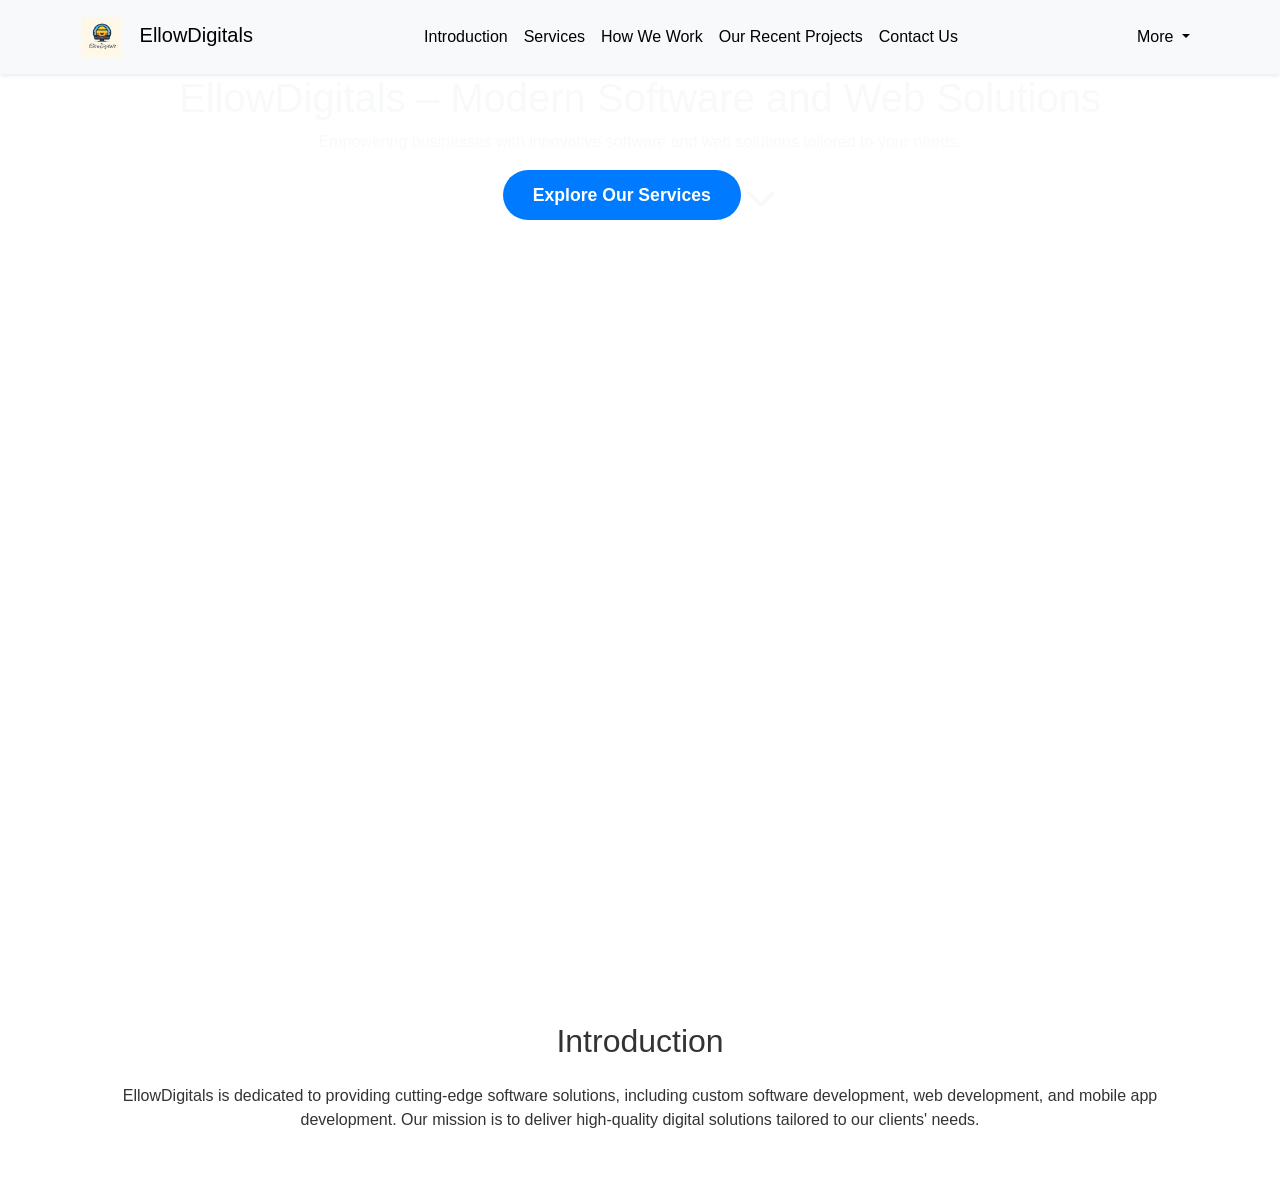
==== Version2/index.html @ c51c11f9 "Update index.html" ====
<!DOCTYPE html>
<html lang="en">

<head>
    <meta charset="UTF-8">
    <meta name="viewport" content="width=device-width, initial-scale=1.0">
    <title>EllowDigitals Header</title>
    <link rel="stylesheet" href="https://cdn.jsdelivr.net/npm/bootstrap@5.3.3/dist/css/bootstrap.min.css">
    <link rel="stylesheet" href="https://cdnjs.cloudflare.com/ajax/libs/font-awesome/6.4.0/css/all.min.css">
    <link rel="stylesheet" href="assets/styles.css">
</head>

<body>
    <!-- Navbar -->
    <nav class="navbar navbar-expand-lg navbar-light bg-light shadow-sm">
        <div class="container">
            <a class="navbar-brand" href="#">
                <img src="assets/images/logo.jpg" alt="EllowDigitals Logo" class="navbar-logo img-fluid">
                EllowDigitals
            </a>
            <button class="navbar-toggler" type="button" data-bs-toggle="collapse" data-bs-target="#navbarNav"
                aria-controls="navbarNav" aria-expanded="false" aria-label="Toggle navigation">
                <span class="navbar-toggler-icon"></span>
            </button>
            <div class="collapse navbar-collapse" id="navbarNav">
                <ul class="navbar-nav me-auto mb-2 mb-lg-0">
                    <li class="nav-item">
                        <a class="nav-link" href="#introduction">Introduction</a>
                    </li>
                    <li class="nav-item">
                        <a class="nav-link" href="#services">Services</a>
                    </li>
                    <li class="nav-item">
                        <a class="nav-link" href="#how-we-work">How We Work</a>
                    </li>
                    <li class="nav-item">
                        <a class="nav-link" href="#projects">Our Recent Projects</a>
                    </li>
                    <li class="nav-item">
                        <a class="nav-link" href="#contact">Contact Us</a>
                    </li>
                </ul>
                <ul class="navbar-nav ms-lg-3 d-none d-lg-flex">
                    <li class="nav-item dropdown">
                        <a class="nav-link dropdown-toggle" href="#" id="navbarDropdown" role="button"
                            data-bs-toggle="dropdown" aria-expanded="false">
                            More
                        </a>
                        <ul class="dropdown-menu" aria-labelledby="navbarDropdown">
                            <li><a class="dropdown-item" href="#features">Our Features</a></li>
                            <li><a class="dropdown-item" href="#technology">Our Technology</a></li>
                            <li><a class="dropdown-item" href="#testimonials">Testimonials</a></li>
                            <li><a class="dropdown-item" href="#engagement">Engagement Models</a></li>
                            <li><a class="dropdown-item" href="#work-together">Want to Work Together?</a></li>
                            <li><a class="dropdown-item" href="#blog">Latest Blog</a></li>
                        </ul>
                    </li>
                </ul>
                <ul class="navbar-nav d-lg-none">
                    <li class="nav-item dropdown">
                        <a class="nav-link dropdown-toggle" href="#" id="navbarDropdownMobile" role="button"
                            data-bs-toggle="dropdown" aria-expanded="false">
                            More
                        </a>
                        <ul class="dropdown-menu" aria-labelledby="navbarDropdownMobile">
                            <li><a class="dropdown-item" href="#features">Our Features</a></li>
                            <li><a class="dropdown-item" href="#technology">Our Technology</a></li>
                            <li><a class="dropdown-item" href="#testimonials">Testimonials</a></li>
                            <li><a class="dropdown-item" href="#engagement">Engagement Models</a></li>
                            <li><a class="dropdown-item" href="#work-together">Want to Work Together?</a></li>
                            <li><a class="dropdown-item" href="#blog">Latest Blog</a></li>
                        </ul>
                    </li>
                </ul>
            </div>
        </div>
    </nav>

    <!-- Header Section with Background Video -->
<header class="position-relative">
    <div class="video-background position-absolute top-0 start-0 w-100 h-100">
        <video autoplay muted loop class="w-100 h-100 object-fit-cover">
            <source src="assets/videos/bgvideo1.mp4" type="video/mp4">
            Your browser does not support the video tag.
        </video>
    </div>
    <div class="header-content position-relative text-center text-light">
        <h1>EllowDigitals – Modern Software and Web Solutions</h1>
        <p>Empowering businesses with innovative software and web solutions tailored to your needs.</p>
        <a class="btn btn-primary" href="#services">Explore Our Services</a>
        <a class="scroll-down text-light" href="#services">
            <i class="fas fa-chevron-down"></i>
        </a>
    </div>
</header>

    <!-- Introduction Section -->
    <section id="introduction" class="section py-5">
        <div class="container text-center">
            <h2 class="section-title mb-4">Introduction</h2>
            <p>EllowDigitals is dedicated to providing cutting-edge software solutions, including custom software
                development, web development, and mobile app development. Our mission is to deliver high-quality digital
                solutions tailored to our clients' needs.</p>
        </div>
    </section>

    <!-- Bootstrap JS -->
    <script src="https://cdn.jsdelivr.net/npm/@popperjs/core@2.11.6/dist/umd/popper.min.js"></script>
    <script src="https://cdn.jsdelivr.net/npm/bootstrap@5.3.3/dist/js/bootstrap.bundle.min.js"></script>
</body>

</html>
---- Version2/assets/styles.css ----
/* Basic styles for body and html */
html,
body {
    height: 100%;
    margin: 0;
    font-family: 'Roboto', sans-serif;
    color: #333;
}

/* Custom styles for the navbar */
.navbar {
    padding: 0.75rem 1.5rem;
    background-color: #1e1e1e;
    box-shadow: 0 2px 4px rgba(0, 0, 0, 0.1);
    z-index: 1000;
}

.navbar-logo {
    max-height: 40px;
    margin-right: 0.75rem;
}

.navbar-nav .nav-link {
    padding: 0.75rem 1.5rem;
    font-weight: 500;
    color: #000000;
}

.navbar-nav .nav-link:hover {
    background-color: #007bff;
    border-radius: 0.25rem;
    color: #ffffff;
}

/* Dropdown menu styles */
.dropdown-menu {
    min-width: 200px;
    border-radius: 0.5rem;
    box-shadow: 0 4px 8px rgba(0, 0, 0, 0.2);
}

.dropdown-menu .dropdown-item {
    padding: 0.75rem 1.5rem;
    color: #333;
}

.dropdown-menu .dropdown-item:hover {
    background-color: #f1f1f1;
}

/* Responsive design for mobile and PC */
@media (max-width: 992px) {
    .navbar-nav {
        margin-top: 0.5rem;
    }

    .navbar-nav .nav-link {
        padding: 0.75rem 1.5rem;
    }
}

@media (min-width: 992px) {
    .navbar-nav {
        margin-left: auto;
    }
}

/* Header Section */
header {
    position: relative;
    height: 100vh;
    overflow: hidden;
}

.video-background {
    position: absolute;
    top: 0;
    left: 0;
    width: 100%;
    height: 100%;
    z-index: -1;
}

.video-background video {
    width: 100%;
    height: 100%;
    object-fit: cover;
    filter: brightness(50%);
}

.header-container {
    position: relative;
    z-index: 2;
    display: flex;
    flex-direction: column;
    justify-content: center;
    align-items: center;
    height: 100%;
    padding: 0 2rem;
    text-align: center;
    color: #fff;
    background: rgba(0, 0, 0, 0.4);
    border-radius: 0.5rem;
}

.header-container h1 {
    font-size: 4rem;
    font-weight: 700;
    margin-bottom: 1rem;
    color: #fcfcfc;
    text-shadow: 3px 3px 6px rgba(0, 0, 0, 0.7);
}

.header-container p {
    font-size: 1.8rem;
    margin-bottom: 1.5rem;
    color: #eaeaea;
    font-weight: 300;
}

.btn {
    display: inline-block;
    padding: 12px 30px;
    background-color: #007bff;
    color: #fff;
    border: none;
    border-radius: 30px;
    text-decoration: none;
    font-size: 1.1rem;
    font-weight: 600;
    transition: background-color 0.3s ease, transform 0.3s ease;
    margin-bottom: 20px;
}

.btn:hover {
    background-color: #0056b3;
    transform: scale(1.05);
}

.scroll-down {
    font-size: 2rem;
    margin-top: 20px;
    color: #ffffff;
}

/* Responsive Adjustments */
@media (max-width: 768px) {
    .header-container h1 {
        font-size: 3rem;
    }

    .header-container p {
        font-size: 1.5rem;
    }

    section {
        padding: 60px 15px;
    }
}

@media (max-width: 480px) {
    .header-container h1 {
        font-size: 2.5rem;
    }

    .header-container p {
        font-size: 1.2rem;
    }

    .header-container {
        padding: 0 10px;
    }

    section {
        padding: 40px 10px;
    }
}
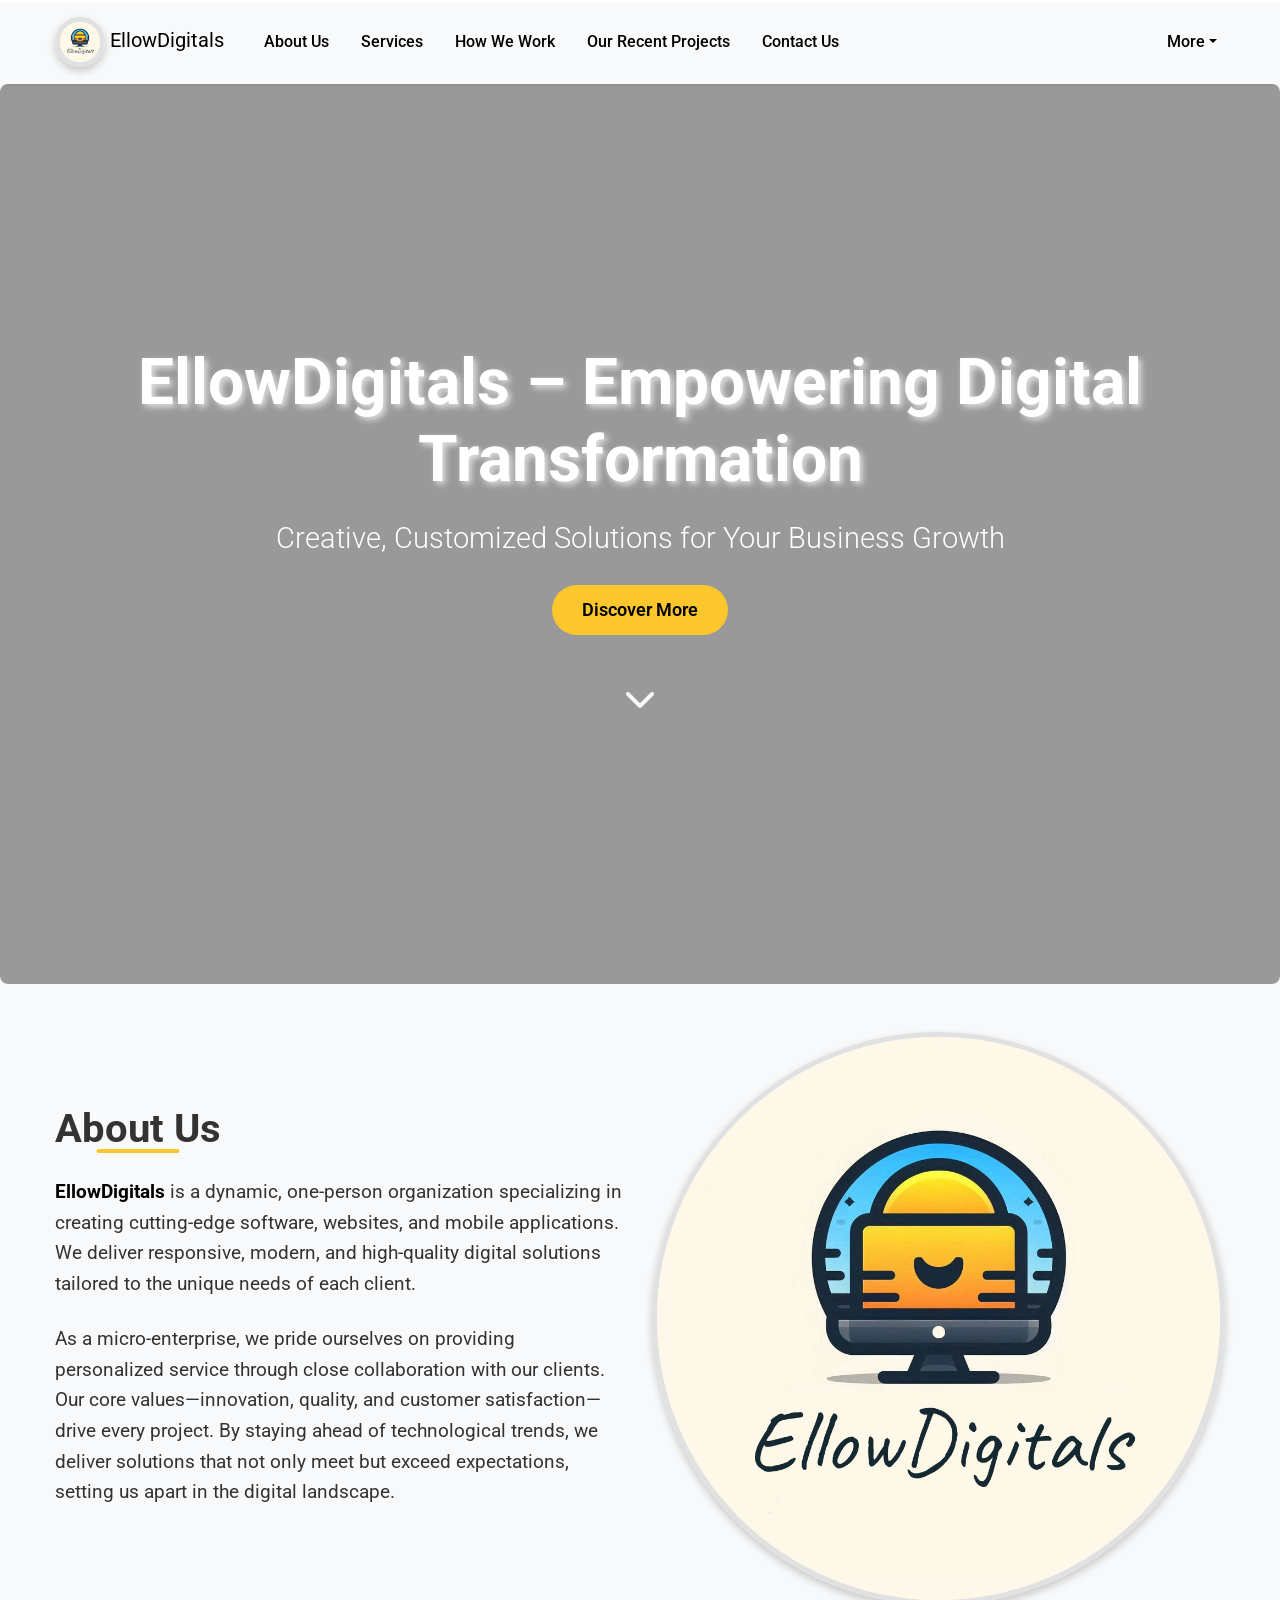
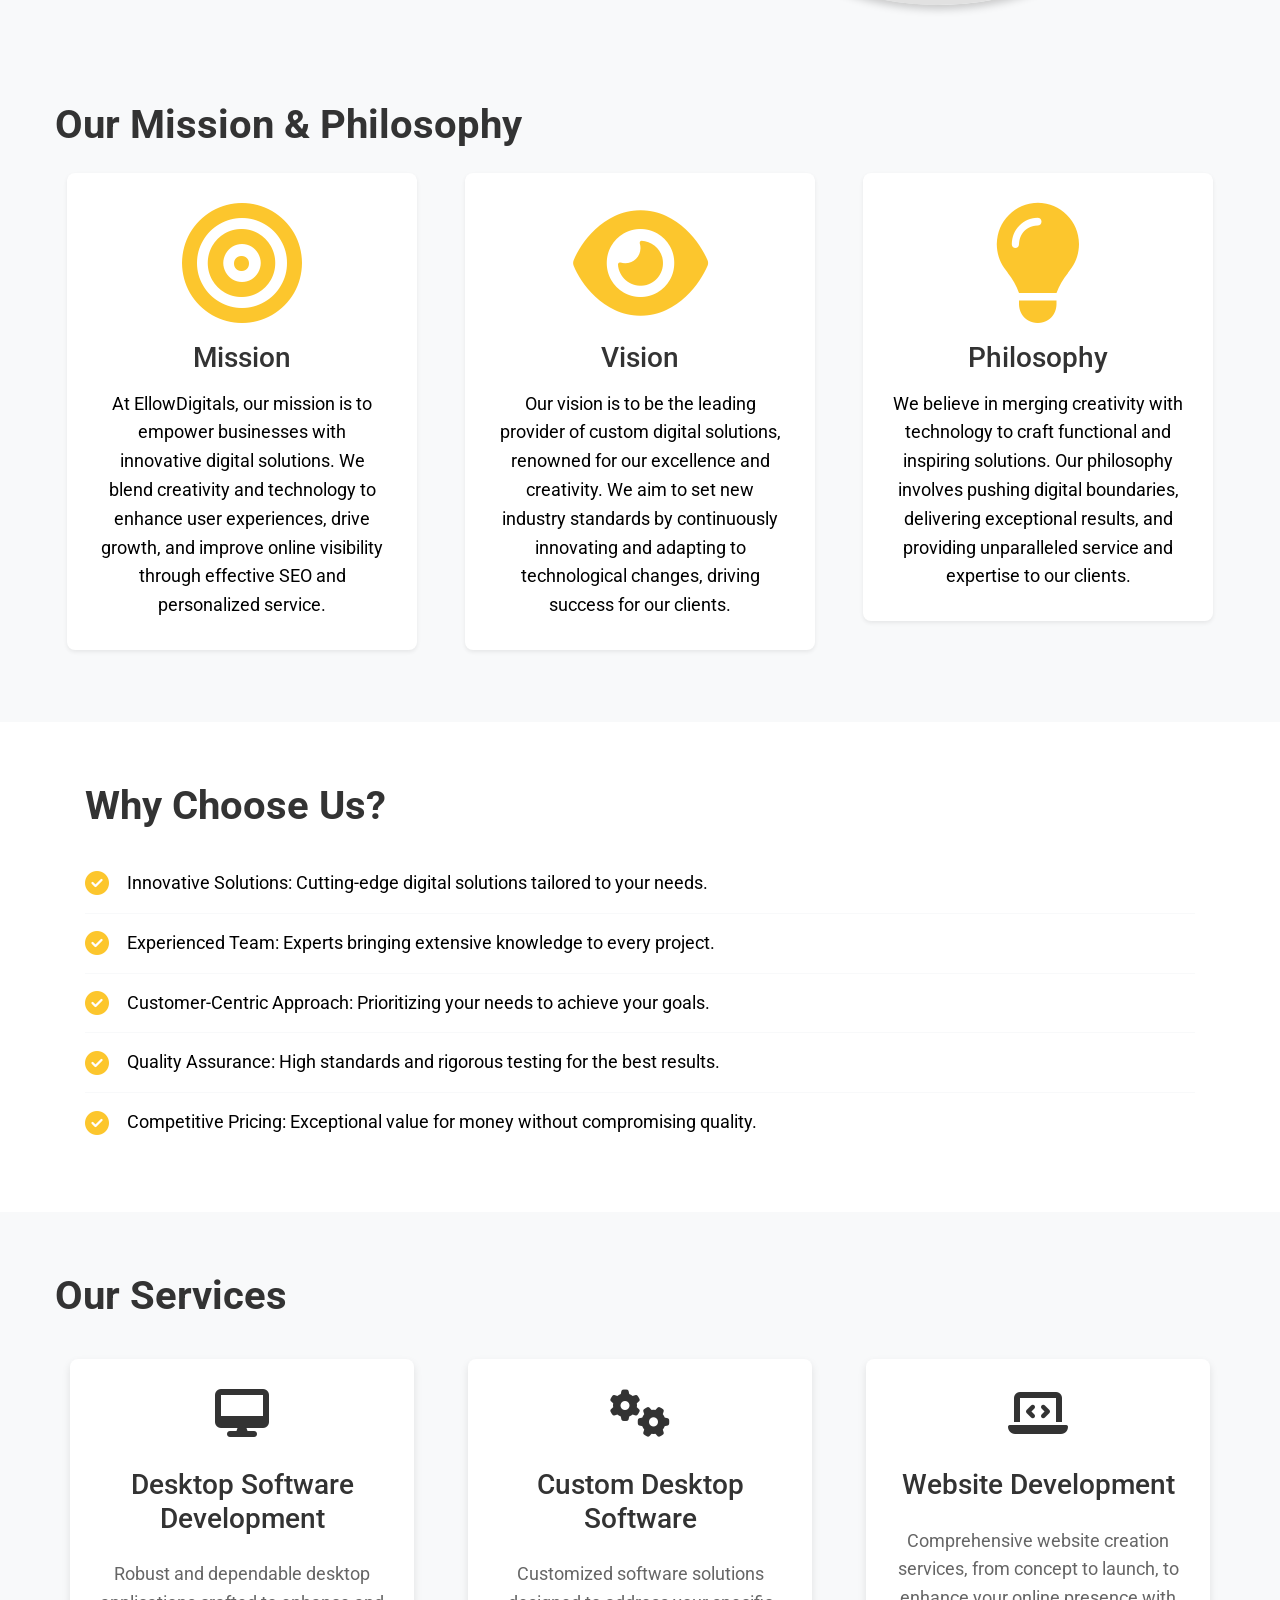
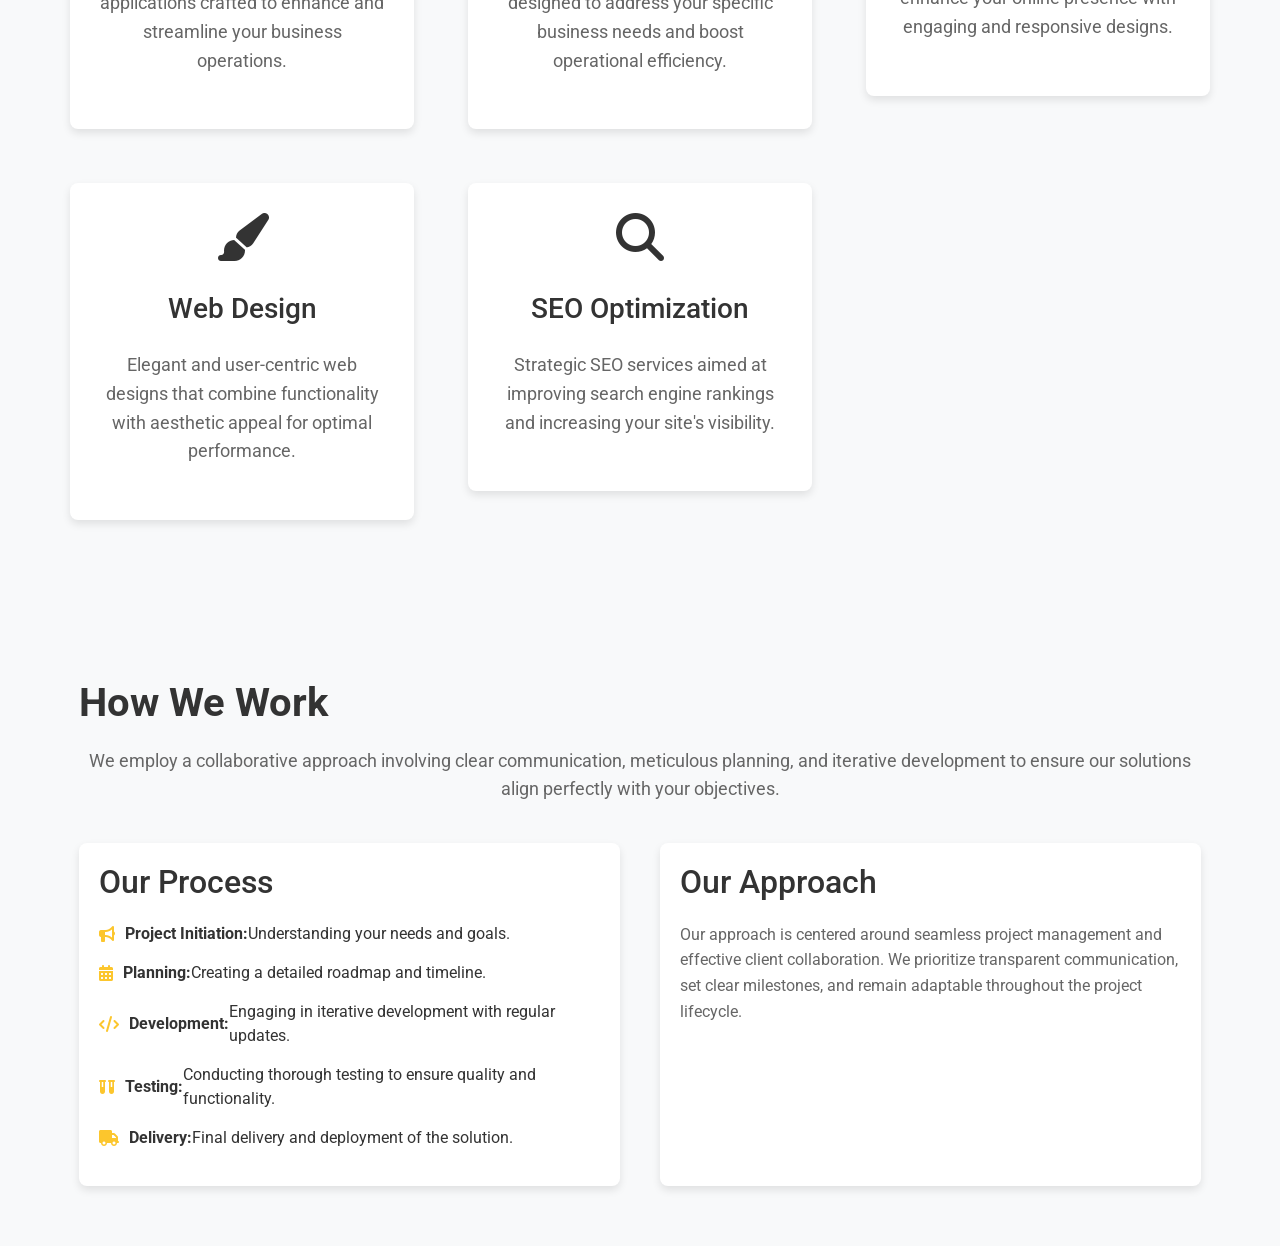
==== commit 42b03262: "...." ====
--- a/Version2/index.html
+++ b/Version2/index.html
@@ -4,13 +4,31 @@
 <head>
     <meta charset="UTF-8">
     <meta name="viewport" content="width=device-width, initial-scale=1.0">
-    <title>EllowDigitals Header</title>
+    <title>EllowDigitals | Empowering Digital Transformation</title>
+
+    <!-- Bootstrap CSS -->
     <link rel="stylesheet" href="https://cdn.jsdelivr.net/npm/bootstrap@5.3.3/dist/css/bootstrap.min.css">
+
+    <!-- FontAwesome CDN for Icons -->
     <link rel="stylesheet" href="https://cdnjs.cloudflare.com/ajax/libs/font-awesome/6.4.0/css/all.min.css">
+
+    <!-- Google Fonts -->
+    <link rel="stylesheet" href="https://fonts.googleapis.com/css2?family=Roboto:wght@400;700&display=swap">
+
+    <!-- Custom Stylesheet -->
     <link rel="stylesheet" href="assets/styles.css">
+
+    <!-- Favicon -->
+    <link rel="icon" href="assets/images/favicon.ico" type="image/x-icon">
 </head>
 
 <body>
+    <!-- Scroll Progress Bar -->
+    <div id="scrollProgressContainer" class="progress-container position-fixed top-0 start-0 w-100">
+        <div id="scrollProgress" class="progress-bar" role="progressbar" style="width: 0%;" aria-valuenow="0"
+            aria-valuemin="0" aria-valuemax="100"></div>
+    </div>
+
     <!-- Navbar -->
     <nav class="navbar navbar-expand-lg navbar-light bg-light shadow-sm">
         <div class="container">
@@ -24,28 +42,16 @@
             </button>
             <div class="collapse navbar-collapse" id="navbarNav">
                 <ul class="navbar-nav me-auto mb-2 mb-lg-0">
-                    <li class="nav-item">
-                        <a class="nav-link" href="#introduction">Introduction</a>
-                    </li>
-                    <li class="nav-item">
-                        <a class="nav-link" href="#services">Services</a>
-                    </li>
-                    <li class="nav-item">
-                        <a class="nav-link" href="#how-we-work">How We Work</a>
-                    </li>
-                    <li class="nav-item">
-                        <a class="nav-link" href="#projects">Our Recent Projects</a>
-                    </li>
-                    <li class="nav-item">
-                        <a class="nav-link" href="#contact">Contact Us</a>
-                    </li>
+                    <li class="nav-item"><a class="nav-link" href="#about-us">About Us</a></li>
+                    <li class="nav-item"><a class="nav-link" href="#services">Services</a></li>
+                    <li class="nav-item"><a class="nav-link" href="#how-we-work">How We Work</a></li>
+                    <li class="nav-item"><a class="nav-link" href="#projects">Our Recent Projects</a></li>
+                    <li class="nav-item"><a class="nav-link" href="#contact">Contact Us</a></li>
                 </ul>
                 <ul class="navbar-nav ms-lg-3 d-none d-lg-flex">
                     <li class="nav-item dropdown">
                         <a class="nav-link dropdown-toggle" href="#" id="navbarDropdown" role="button"
-                            data-bs-toggle="dropdown" aria-expanded="false">
-                            More
-                        </a>
+                            data-bs-toggle="dropdown" aria-expanded="false">More</a>
                         <ul class="dropdown-menu" aria-labelledby="navbarDropdown">
                             <li><a class="dropdown-item" href="#features">Our Features</a></li>
                             <li><a class="dropdown-item" href="#technology">Our Technology</a></li>
@@ -59,9 +65,7 @@
                 <ul class="navbar-nav d-lg-none">
                     <li class="nav-item dropdown">
                         <a class="nav-link dropdown-toggle" href="#" id="navbarDropdownMobile" role="button"
-                            data-bs-toggle="dropdown" aria-expanded="false">
-                            More
-                        </a>
+                            data-bs-toggle="dropdown" aria-expanded="false">More</a>
                         <ul class="dropdown-menu" aria-labelledby="navbarDropdownMobile">
                             <li><a class="dropdown-item" href="#features">Our Features</a></li>
                             <li><a class="dropdown-item" href="#technology">Our Technology</a></li>
@@ -77,36 +81,196 @@
     </nav>
 
     <!-- Header Section with Background Video -->
-<header class="position-relative">
-    <div class="video-background position-absolute top-0 start-0 w-100 h-100">
-        <video autoplay muted loop class="w-100 h-100 object-fit-cover">
-            <source src="assets/videos/bgvideo1.mp4" type="video/mp4">
-            Your browser does not support the video tag.
-        </video>
-    </div>
-    <div class="header-content position-relative text-center text-light">
-        <h1>EllowDigitals – Modern Software and Web Solutions</h1>
-        <p>Empowering businesses with innovative software and web solutions tailored to your needs.</p>
-        <a class="btn btn-primary" href="#services">Explore Our Services</a>
-        <a class="scroll-down text-light" href="#services">
-            <i class="fas fa-chevron-down"></i>
-        </a>
-    </div>
-</header>
-
-    <!-- Introduction Section -->
-    <section id="introduction" class="section py-5">
-        <div class="container text-center">
-            <h2 class="section-title mb-4">Introduction</h2>
-            <p>EllowDigitals is dedicated to providing cutting-edge software solutions, including custom software
-                development, web development, and mobile app development. Our mission is to deliver high-quality digital
-                solutions tailored to our clients' needs.</p>
-        </div>
-    </section>
-
+    <header class="position-relative text-center text-light">
+        <div class="video-background position-absolute top-0 start-0 w-100 h-100">
+            <video autoplay muted loop class="w-100 h-100 object-fit-cover">
+                <source src="assets/videos/bgvideo1.mp4" type="video/mp4">
+                Your browser does not support the video tag.
+            </video>
+        </div>
+        <div class="header-container position-relative d-flex flex-column justify-content-center h-100">
+            <h1>EllowDigitals – Empowering Digital Transformation</h1>
+            <p>Creative, Customized Solutions for Your Business Growth</p>
+            <a class="btn btn-primary" href="#about-us">Discover More</a>
+            <a class="scroll-down text-light" href="#about-us">
+                <i class="fas fa-chevron-down"></i>
+            </a>
+        </div>
+    </header>
+
+    <!-- About Us Section -->
+    <section id="about-us" class="section py-5">
+        <div class="container">
+            <div class="row align-items-center">
+                <div class="col-lg-6 mb-4 mb-lg-0">
+                    <h2 class="section-title mb-4"><span class="underline">About Us</span></h2>
+                    <p><strong>EllowDigitals</strong> is a dynamic, one-person organization specializing in creating
+                        cutting-edge software, websites, and mobile applications. We deliver responsive, modern, and
+                        high-quality digital solutions tailored to the unique needs of each client.</p>
+                    <p>As a micro-enterprise, we pride ourselves on providing personalized service through close
+                        collaboration with our clients. Our core values—innovation, quality, and customer
+                        satisfaction—drive every project. By staying ahead of technological trends, we deliver solutions
+                        that not only meet but exceed expectations, setting us apart in the digital landscape.</p>
+                </div>
+                <div class="col-lg-6">
+                    <img src="assets/images/logo.jpg" alt="About Us" class="img-fluid rounded-circle">
+                </div>
+            </div>
+        </div>
+    </section>
+
+    <!-- Our Mission & Philosophy Section -->
+    <section id="mission-philosophy" class="section bg-light py-5">
+        <div class="container">
+            <h2 class="section-title mb-4 text-center">Our Mission & Philosophy</h2>
+            <div class="row">
+                <div class="col-md-4 mb-4">
+                    <div class="card text-center border-0 shadow-sm">
+                        <div class="card-icon mb-3">
+                            <i class="fas fa-bullseye fa-3x"></i>
+                        </div>
+                        <h3 class="card-title">Mission</h3>
+                        <p class="card-text">At EllowDigitals, our mission is to empower businesses with innovative
+                            digital solutions. We blend creativity and technology to enhance user experiences, drive
+                            growth, and improve online visibility through effective SEO and personalized service.</p>
+                    </div>
+                </div>
+                <div class="col-md-4 mb-4">
+                    <div class="card text-center border-0 shadow-sm">
+                        <div class="card-icon mb-3">
+                            <i class="fas fa-eye fa-3x"></i>
+                        </div>
+                        <h3 class="card-title">Vision</h3>
+                        <p class="card-text">Our vision is to be the leading provider of custom digital solutions,
+                            renowned for our excellence and creativity. We aim to set new industry standards by
+                            continuously innovating and adapting to technological changes, driving success for our
+                            clients.</p>
+                    </div>
+                </div>
+                <div class="col-md-4 mb-4">
+                    <div class="card text-center border-0 shadow-sm">
+                        <div class="card-icon mb-3">
+                            <i class="fas fa-lightbulb fa-3x"></i>
+                        </div>
+                        <h3 class="card-title">Philosophy</h3>
+                        <p class="card-text">We believe in merging creativity with technology to craft functional and
+                            inspiring solutions. Our philosophy involves pushing digital boundaries, delivering
+                            exceptional results, and providing unparalleled service and expertise to our clients.</p>
+                    </div>
+                </div>
+            </div>
+        </div>
+    </section>
+
+    <!-- Why Choose Us Section -->
+    <section id="why-choose-us" class="section bg-white">
+        <div class="container">
+            <h2 class="section-title mb-4 text-center">Why Choose Us?</h2>
+            <ul class="list-unstyled benefits-list">
+                <li><i class="fas fa-check-circle me-2"></i>Innovative Solutions: Cutting-edge digital solutions
+                    tailored to your needs.</li>
+                <li><i class="fas fa-check-circle me-2"></i>Experienced Team: Experts bringing extensive knowledge to
+                    every project.</li>
+                <li><i class="fas fa-check-circle me-2"></i>Customer-Centric Approach: Prioritizing your needs to
+                    achieve your goals.</li>
+                <li><i class="fas fa-check-circle me-2"></i>Quality Assurance: High standards and rigorous testing for
+                    the best results.</li>
+                <li><i class="fas fa-check-circle me-2"></i>Competitive Pricing: Exceptional value for money without
+                    compromising quality.</li>
+            </ul>
+        </div>
+    </section>
+    <!-- Our Services Section -->
+    <section id="services" class="section bg-light">
+        <div class="container">
+            <h2 class="section-title mb-4">Our Services</h2>
+            <div class="row">
+                <div class="col-md-4 mb-4">
+                    <div class="service-item text-center">
+                        <i class="fas fa-desktop fa-3x mb-3"></i>
+                        <h3>Desktop Software Development</h3>
+                        <p>Robust and dependable desktop applications crafted to enhance and streamline your business
+                            operations.</p>
+                    </div>
+                </div>
+                <div class="col-md-4 mb-4">
+                    <div class="service-item text-center">
+                        <i class="fas fa-cogs fa-3x mb-3"></i>
+                        <h3>Custom Desktop Software</h3>
+                        <p>Customized software solutions designed to address your specific business needs and boost
+                            operational efficiency.</p>
+                    </div>
+                </div>
+                <div class="col-md-4 mb-4">
+                    <div class="service-item text-center">
+                        <i class="fas fa-laptop-code fa-3x mb-3"></i>
+                        <h3>Website Development</h3>
+                        <p>Comprehensive website creation services, from concept to launch, to enhance your online
+                            presence with engaging and responsive designs.</p>
+                    </div>
+                </div>
+                <div class="col-md-4 mb-4">
+                    <div class="service-item text-center">
+                        <i class="fas fa-paint-brush fa-3x mb-3"></i>
+                        <h3>Web Design</h3>
+                        <p>Elegant and user-centric web designs that combine functionality with aesthetic appeal for
+                            optimal performance.</p>
+                    </div>
+                </div>
+                <div class="col-md-4 mb-4">
+                    <div class="service-item text-center">
+                        <i class="fas fa-search fa-3x mb-3"></i>
+                        <h3>SEO Optimization</h3>
+                        <p>Strategic SEO services aimed at improving search engine rankings and increasing your site's
+                            visibility.</p>
+                    </div>
+                </div>
+            </div>
+        </div>
+    </section>
+
+    <!-- How We Work Section -->
+    <section id="how-we-work" class="section bg-light">
+        <div class="container">
+            <h2 class="section-title">How We Work</h2>
+            <p class="section-description">
+                We employ a collaborative approach involving clear communication, meticulous planning, and iterative
+                development to ensure our solutions align perfectly with your objectives.
+            </p>
+            <div class="process-approach">
+                <div class="process">
+                    <h3 class="process-title">Our Process</h3>
+                    <ul class="process-list">
+                        <li><i class="fas fa-bullhorn"></i> <strong>Project Initiation:</strong> Understanding your
+                            needs and goals.</li>
+                        <li><i class="fas fa-calendar-alt"></i> <strong>Planning:</strong> Creating a detailed roadmap
+                            and timeline.</li>
+                        <li><i class="fas fa-code"></i> <strong>Development:</strong> Engaging in iterative development
+                            with regular updates.</li>
+                        <li><i class="fas fa-vials"></i> <strong>Testing:</strong> Conducting thorough testing to ensure
+                            quality and functionality.</li>
+                        <li><i class="fas fa-truck"></i> <strong>Delivery:</strong> Final delivery and deployment of the
+                            solution.</li>
+                    </ul>
+                </div>
+                <div class="approach">
+                    <h3 class="approach-title">Our Approach</h3>
+                    <p>
+                        Our approach is centered around seamless project management and effective client collaboration.
+                        We prioritize transparent communication, set clear milestones, and remain adaptable throughout
+                        the project lifecycle.
+                    </p>
+                </div>
+            </div>
+        </div>
+    </section>
+
+
+
+    <!-- Custom JS -->
+    <script src="assets/script.js" defer></script>
     <!-- Bootstrap JS -->
-    <script src="https://cdn.jsdelivr.net/npm/@popperjs/core@2.11.6/dist/umd/popper.min.js"></script>
-    <script src="https://cdn.jsdelivr.net/npm/bootstrap@5.3.3/dist/js/bootstrap.bundle.min.js"></script>
+    <script src="https://cdn.jsdelivr.net/npm/bootstrap@5.3.3/dist/js/bootstrap.bundle.min.js" defer></script>
 </body>
 
 </html>
--- a/Version2/assets/styles.css
+++ b/Version2/assets/styles.css
@@ -1,68 +1,105 @@
-/* Basic styles for body and html */
+/* CSS HEX Variables */
+:root {
+    --black: #000000;
+    --yellow: #fcc62d;
+    --white: #ffffff;
+    --gray-light: #f8f9fa;
+    --gray-dark: #e1e1e1;
+    --gray-light-text: #666666;
+    --dark-gray: #333333;
+}
+
+/* Basic Styles for Body and HTML */
 html,
 body {
     height: 100%;
     margin: 0;
-    font-family: 'Roboto', sans-serif;
-    color: #333;
-}
-
-/* Custom styles for the navbar */
+    font-family: "Roboto", sans-serif;
+    color: var(--black);
+    background-color: var(--white);
+}
+
+/* Scroll Progress Bar */
+.progress-container {
+    position: fixed;
+    top: 0;
+    left: 0;
+    width: 100%;
+    height: 3px;
+    background-color: var(--white);
+    z-index: 9999;
+}
+
+.progress-bar {
+    height: 100%;
+    background-color: var(--yellow);
+    transition: width 0.25s ease;
+}
+
+/* Navbar */
 .navbar {
     padding: 0.75rem 1.5rem;
-    background-color: #1e1e1e;
+    background-color: var(--white);
     box-shadow: 0 2px 4px rgba(0, 0, 0, 0.1);
     z-index: 1000;
 }
 
 .navbar-logo {
-    max-height: 40px;
-    margin-right: 0.75rem;
+    max-height: 50px;
+}
+
+.navbar-nav {
+    display: flex;
+    list-style: none;
+    padding: 0;
+    margin: 0;
 }
 
 .navbar-nav .nav-link {
     padding: 0.75rem 1.5rem;
     font-weight: 500;
-    color: #000000;
+    color: var(--black);
+    text-decoration: none;
+    transition: background-color 0.3s, color 0.3s;
 }
 
 .navbar-nav .nav-link:hover {
-    background-color: #007bff;
+    background-color: var(--yellow);
+    color: var(--white);
     border-radius: 0.25rem;
-    color: #ffffff;
-}
-
-/* Dropdown menu styles */
+}
+
+/* Dropdown Menu */
 .dropdown-menu {
     min-width: 200px;
     border-radius: 0.5rem;
     box-shadow: 0 4px 8px rgba(0, 0, 0, 0.2);
+    background-color: var(--white);
+    color: var(--black);
 }
 
 .dropdown-menu .dropdown-item {
     padding: 0.75rem 1.5rem;
-    color: #333;
+    color: var(--black);
+    transition: background-color 0.3s;
 }
 
 .dropdown-menu .dropdown-item:hover {
-    background-color: #f1f1f1;
-}
-
-/* Responsive design for mobile and PC */
-@media (max-width: 992px) {
-    .navbar-nav {
-        margin-top: 0.5rem;
-    }
-
-    .navbar-nav .nav-link {
-        padding: 0.75rem 1.5rem;
-    }
-}
-
-@media (min-width: 992px) {
-    .navbar-nav {
-        margin-left: auto;
-    }
+    background-color: var(--gray-light);
+}
+
+/* Navbar Item Positioning */
+.navbar-nav .nav-item {
+    position: relative;
+}
+
+.navbar-nav .dropdown-menu {
+    left: auto;
+    right: 0;
+}
+
+.navbar-nav>.nav-item {
+    margin-left: 1rem;
 }
 
 /* Header Section */
@@ -78,7 +115,7 @@
     left: 0;
     width: 100%;
     height: 100%;
-    z-index: -1;
+    z-index: 1;
 }
 
 .video-background video {
@@ -98,7 +135,7 @@
     height: 100%;
     padding: 0 2rem;
     text-align: center;
-    color: #fff;
+    color: var(--white);
     background: rgba(0, 0, 0, 0.4);
     border-radius: 0.5rem;
 }
@@ -107,22 +144,21 @@
     font-size: 4rem;
     font-weight: 700;
     margin-bottom: 1rem;
-    color: #fcfcfc;
-    text-shadow: 3px 3px 6px rgba(0, 0, 0, 0.7);
+    text-shadow: 3px 3px 6px rgba(255, 255, 255, 0.7);
 }
 
 .header-container p {
     font-size: 1.8rem;
     margin-bottom: 1.5rem;
-    color: #eaeaea;
     font-weight: 300;
+    color: white;
 }
 
 .btn {
     display: inline-block;
     padding: 12px 30px;
-    background-color: #007bff;
-    color: #fff;
+    background-color: var(--yellow);
+    color: var(--black);
     border: none;
     border-radius: 30px;
     text-decoration: none;
@@ -133,45 +169,452 @@
 }
 
 .btn:hover {
-    background-color: #0056b3;
+    background-color: #e2b32e;
     transform: scale(1.05);
 }
 
 .scroll-down {
     font-size: 2rem;
     margin-top: 20px;
-    color: #ffffff;
-}
-
-/* Responsive Adjustments */
+}
+
+/* Responsive Font Sizes */
+@media (max-width: 1200px) {
+    .header-container h1 {
+        font-size: 3rem;
+    }
+
+    .header-container p {
+        font-size: 1.5rem;
+    }
+
+    .btn {
+        font-size: 1rem;
+        padding: 10px 25px;
+    }
+
+    .scroll-down {
+        font-size: 1.5rem;
+    }
+}
+
+@media (max-width: 992px) {
+    .header-container h1 {
+        font-size: 2.5rem;
+    }
+
+    .header-container p {
+        font-size: 1.2rem;
+    }
+}
+
 @media (max-width: 768px) {
     .header-container h1 {
-        font-size: 3rem;
+        font-size: 2rem;
     }
 
     .header-container p {
+        font-size: 1rem;
+    }
+
+    .btn {
+        font-size: 1rem;
+        padding: 10px 20px;
+    }
+
+    .scroll-down {
         font-size: 1.5rem;
     }
-
-    section {
-        padding: 60px 15px;
-    }
-}
-
-@media (max-width: 480px) {
-    .header-container h1 {
+}
+
+/* Container */
+.container {
+    max-width: 1200px;
+    margin: 0 auto;
+    padding: 0 15px;
+    width: 100%;
+}
+
+/* About Us Section Styles */
+#about-us {
+    background-color: var(--gray-light);
+    padding: 60px 0;
+}
+
+.section-title {
+    font-size: 2.5rem;
+    font-weight: 700;
+    color: var(--black);
+    position: relative;
+    display: inline-block;
+    text-align: center;
+    margin-bottom: 1.5rem;
+}
+
+.section-title .underline::after {
+    content: "";
+    position: absolute;
+    width: 50%;
+    height: 4px;
+    background-color: var(--yellow);
+    left: 50%;
+    bottom: 0;
+    transform: translateX(-50%);
+    border-radius: 2px;
+}
+
+p {
+    font-size: 1.2rem;
+    line-height: 1.6;
+    color: var(--dark-gray);
+    margin-bottom: 1.5rem;
+}
+
+p strong {
+    color: var(--black);
+}
+
+img {
+    border: 5px solid var(--gray-dark);
+    border-radius: 50%;
+    box-shadow: 0 4px 8px rgba(0, 0, 0, 0.2);
+    max-width: 100%;
+    height: auto;
+}
+
+@media (max-width: 1200px) {
+    .section-title {
+        font-size: 2.25rem;
+    }
+
+    p {
+        font-size: 1.1rem;
+    }
+}
+
+@media (max-width: 992px) {
+    .section-title {
+        font-size: 2rem;
+    }
+
+    p {
+        font-size: 1rem;
+    }
+}
+
+@media (max-width: 768px) {
+    #about-us {
+        padding: 40px 0;
+    }
+
+    .section-title {
+        font-size: 1.75rem;
+    }
+
+    p {
+        font-size: 0.9rem;
+    }
+
+    img {
+        border-width: 4px;
+    }
+}
+
+/* Mission & Philosophy Section Styles */
+.card-container {
+    display: flex;
+    flex-direction: column;
+    gap: 30px;
+    padding: 20px;
+}
+
+.card {
+    background: var(--white);
+    border: 1px solid var(--gray-dark);
+    border-radius: 8px;
+    padding: 30px;
+    width: 100%;
+    max-width: 350px;
+    box-shadow: 0 4px 8px rgba(0, 0, 0, 0.1);
+    text-align: center;
+    margin: 0 auto;
+    /* Center the card horizontally */
+}
+
+.card-icon {
+    font-size: 2.5rem;
+    color: var(--yellow);
+    margin-bottom: 15px;
+}
+
+.card h3 {
+    font-size: 1.75rem;
+    margin-bottom: 15px;
+    color: var(--dark-gray);
+}
+
+.card p {
+    font-size: 1.125rem;
+    line-height: 1.6;
+    color: var(--black);
+}
+
+@media (max-width: 992px) {
+    .card-container {
+        flex-direction: column;
+        align-items: center;
+    }
+
+    .card {
+        max-width: 90%;
+    }
+
+    .card h3 {
+        font-size: 1.5rem;
+    }
+
+    .card p {
+        font-size: 1rem;
+    }
+}
+
+/* Why Choose Us Section */
+#why-choose-us {
+    padding: 60px 0;
+    background-color: var(--white);
+}
+
+#why-choose-us .container {
+    max-width: 1140px;
+    margin: 0 auto;
+}
+
+.section-title {
+    font-size: 2.5rem;
+    font-weight: 700;
+    margin-bottom: 40px;
+    text-align: center;
+    color: var(--dark-gray);
+}
+
+.list-unstyled {
+    list-style: none;
+    padding: 0;
+    margin: 0;
+}
+
+.list-unstyled li {
+    font-size: 1.125rem;
+    line-height: 1.6;
+    padding: 15px 0;
+    border-bottom: 1px solid var(--gray-light);
+    display: flex;
+    align-items: center;
+    gap: 10px;
+}
+
+.list-unstyled li:last-child {
+    border-bottom: none;
+}
+
+.list-unstyled i {
+    font-size: 1.5rem;
+    color: var(--yellow);
+}
+
+/* Responsive Design */
+@media (max-width: 1200px) {
+    .section-title {
+        font-size: 2.25rem;
+    }
+
+    .list-unstyled li {
+        font-size: 1.125rem;
+    }
+}
+
+@media (max-width: 992px) {
+    .section-title {
+        font-size: 2rem;
+    }
+
+    .list-unstyled li {
+        font-size: 1.1rem;
+    }
+}
+
+@media (max-width: 768px) {
+    #why-choose-us {
+        padding: 40px 0;
+    }
+
+    .section-title {
+        font-size: 1.75rem;
+    }
+
+    .list-unstyled li {
+        font-size: 1rem;
+    }
+
+    .list-unstyled i {
+        font-size: 1.25rem;
+    }
+}
+
+/* Our Services Section Styles */
+#services {
+    padding: 60px 0;
+    background-color: var(--gray-light);
+}
+
+#services .container {
+    max-width: 1200px;
+    margin: 0 auto;
+}
+
+.section-title {
+    font-size: 2.5rem;
+    font-weight: 700;
+    margin-bottom: 40px;
+    text-align: center;
+    color: var(--dark-gray);
+}
+
+.service-item {
+    background-color: var(--white);
+    border-radius: 8px;
+    box-shadow: 0 4px 8px rgba(0, 0, 0, 0.1);
+    padding: 30px;
+    margin: 15px;
+    text-align: center;
+    display: flex;
+    flex-direction: column;
+    align-items: center;
+    gap: 15px;
+}
+
+.service-item i {
+    font-size: 3rem;
+    color: var(--dark-gray);
+}
+
+.service-item h3 {
+    font-size: 1.75rem;
+    margin-bottom: 10px;
+    color: var(--dark-gray);
+}
+
+.service-item p {
+    font-size: 1.125rem;
+    color: var(--gray-light-text);
+}
+
+/* Responsive Design */
+@media (max-width: 1200px) {
+    .service-item {
+        flex: 1 1 calc(50% - 30px);
+    }
+}
+
+@media (max-width: 768px) {
+    .service-item {
+        flex: 1 1 100%;
+        margin: 15px 0;
+    }
+
+    .section-title {
+        font-size: 2rem;
+    }
+
+    .service-item i {
         font-size: 2.5rem;
     }
 
-    .header-container p {
-        font-size: 1.2rem;
-    }
-
-    .header-container {
-        padding: 0 10px;
-    }
-
-    section {
-        padding: 40px 10px;
-    }
+    .service-item h3 {
+        font-size: 1.5rem;
+    }
+
+    .service-item p {
+        font-size: 1rem;
+    }
+}
+
+/* General Section Styles */
+#how-we-work {
+    padding: 60px 0;
+    background-color: var(--gray-light);
+    /* Light background */
+}
+
+#how-we-work .section-title {
+    font-size: 2.5rem;
+    margin-bottom: 20px;
+    text-align: center;
+    color: var(--dark-gray);
+}
+
+#how-we-work .section-description {
+    font-size: 1.1rem;
+    text-align: center;
+    margin-bottom: 40px;
+    color: var(--gray-light-text);
+}
+
+/* Container Styles */
+#how-we-work .container {
+    width: 90%;
+    margin: 0 auto;
+}
+
+/* Process and Approach Styles */
+#how-we-work .process-approach {
+    display: flex;
+    flex-wrap: wrap;
+    gap: 40px;
+    justify-content: space-between;
+}
+
+#how-we-work .process,
+#how-we-work .approach {
+    flex: 1;
+    min-width: 300px;
+    background-color: var(--white);
+    /* White background for both sections */
+    padding: 20px;
+    border-radius: 8px;
+    /* Rounded corners for a softer look */
+    box-shadow: 0 4px 8px rgba(0, 0, 0, 0.1);
+    /* Subtle shadow for depth */
+}
+
+#how-we-work .process-title,
+#how-we-work .approach-title {
+    font-size: 2rem;
+    margin-bottom: 20px;
+    color: var(--dark-gray);
+}
+
+#how-we-work .process-list {
+    list-style: none;
+    padding: 0;
+}
+
+#how-we-work .process-list li {
+    margin-bottom: 15px;
+    font-size: 1rem;
+    display: flex;
+    align-items: center;
+    color: var(--dark-gray);
+}
+
+#how-we-work .process-list i {
+    margin-right: 10px;
+    color: var(--yellow);
+    /* Updated color for icons */
+}
+
+#how-we-work .approach p {
+    font-size: 1rem;
+    line-height: 1.6;
+    color: var(--gray-light-text);
 }
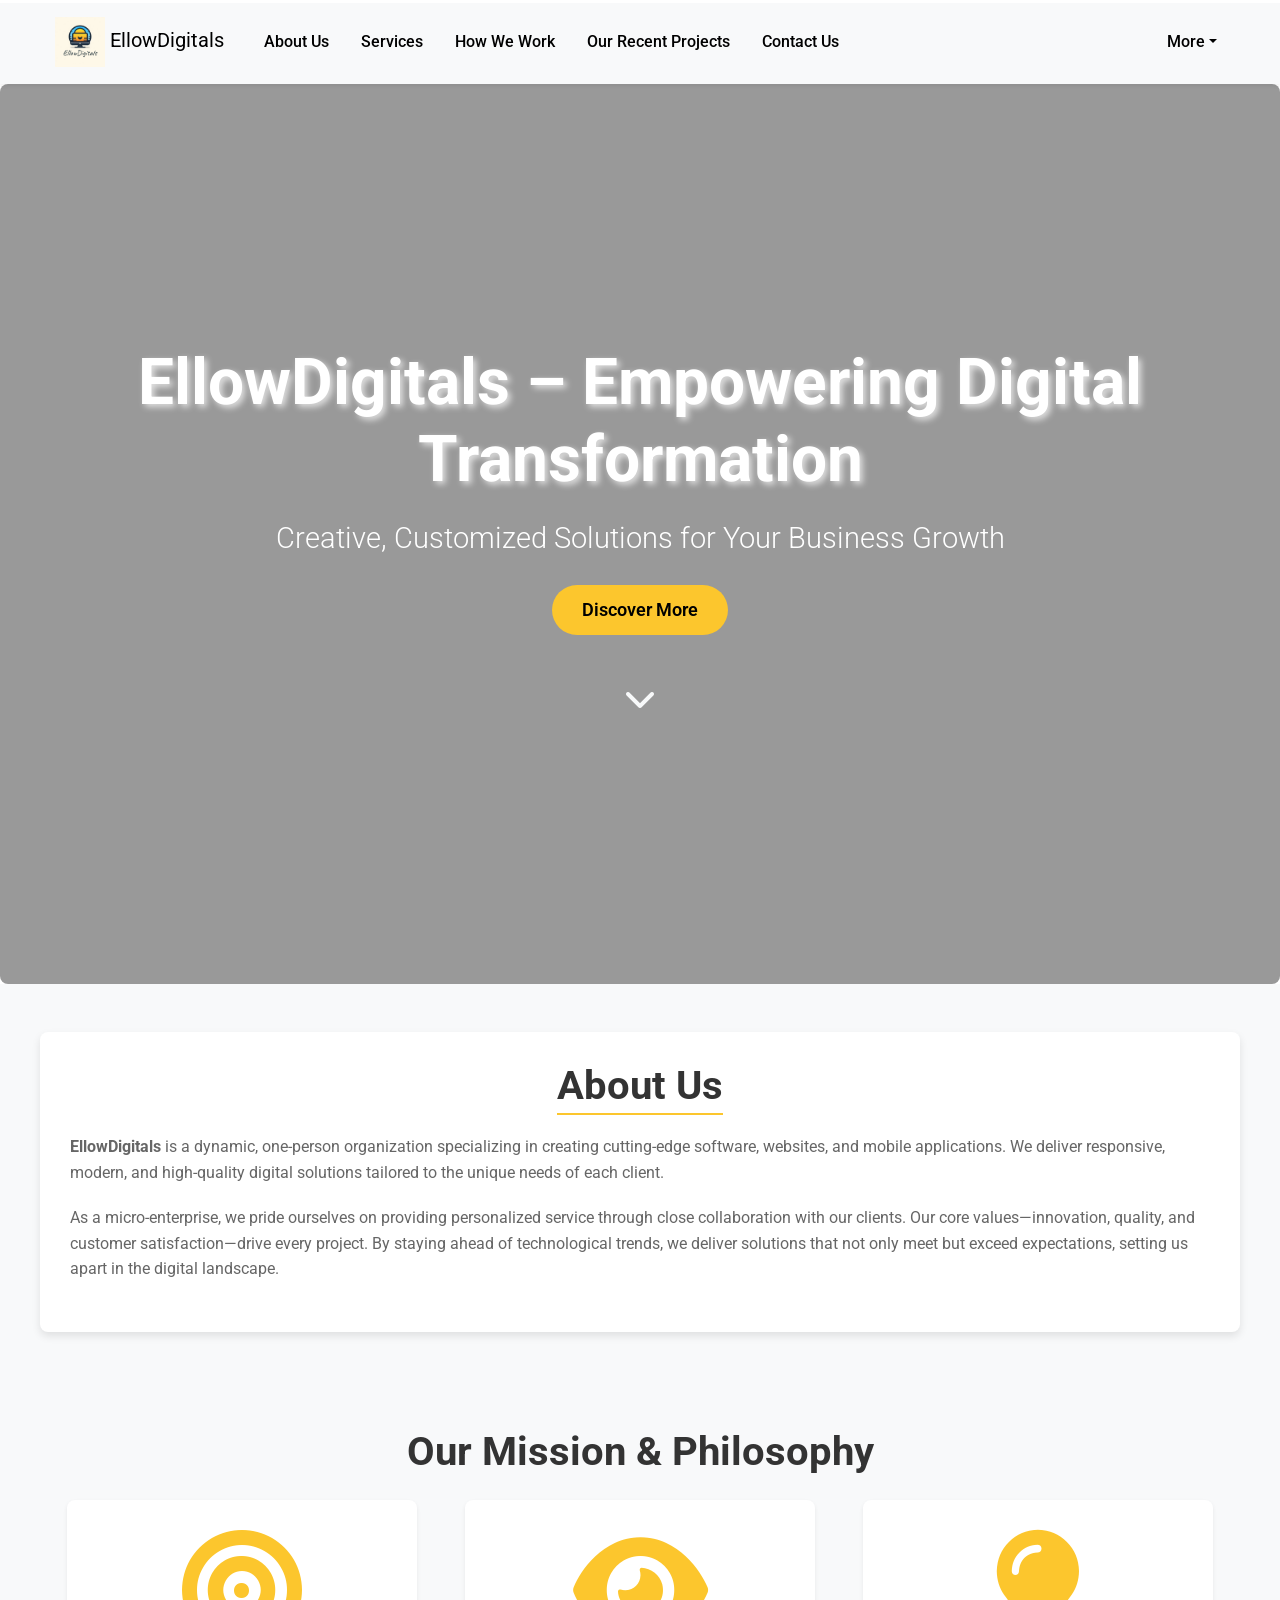
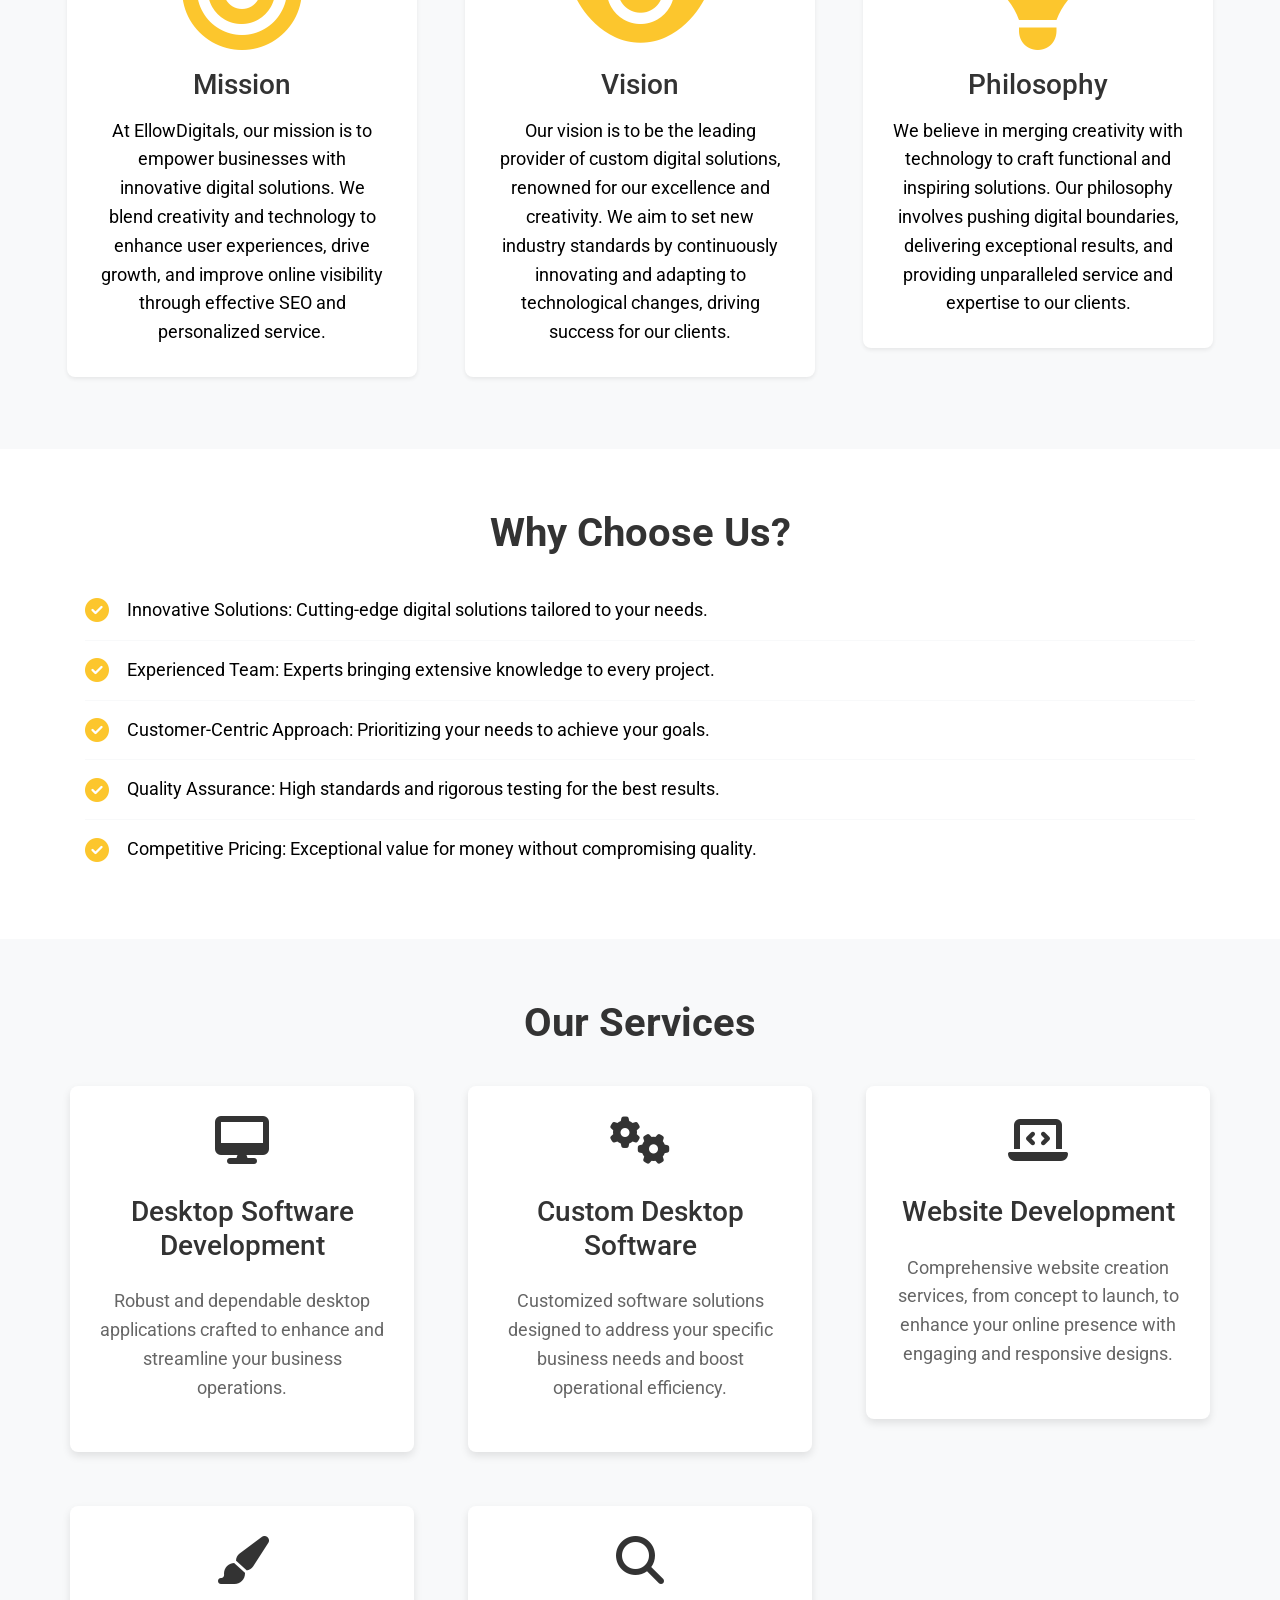
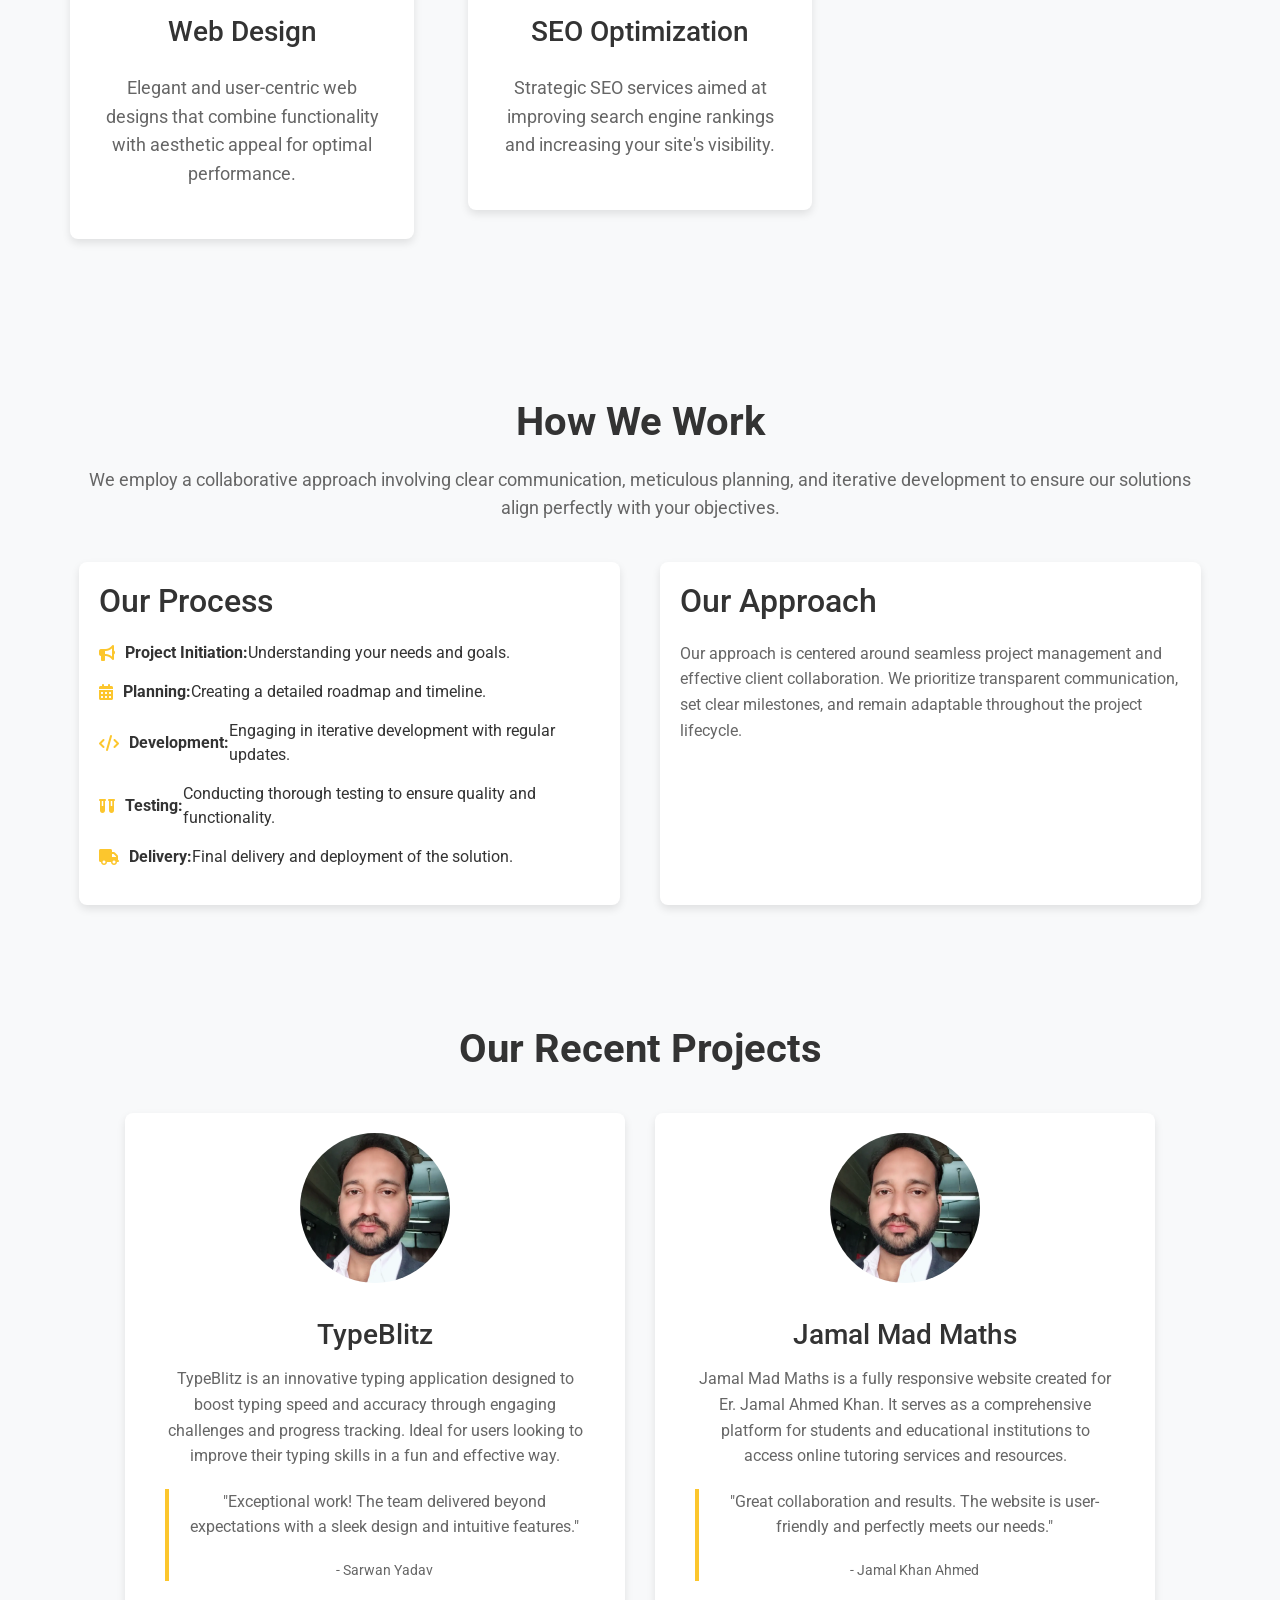
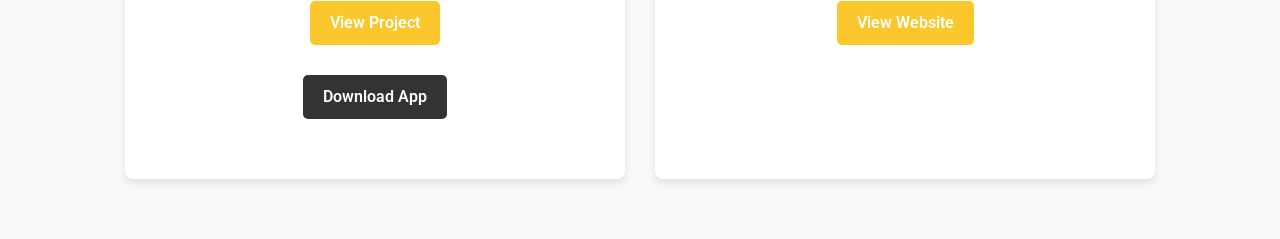
==== commit 58062449: "...." ====
--- a/Version2/index.html
+++ b/Version2/index.html
@@ -100,10 +100,10 @@
 
     <!-- About Us Section -->
     <section id="about-us" class="section py-5">
-        <div class="container">
+        <div class="container bg-white">
+            <h2 class="section-title mb-4"><span class="underline">About Us</span></h2>
             <div class="row align-items-center">
-                <div class="col-lg-6 mb-4 mb-lg-0">
-                    <h2 class="section-title mb-4"><span class="underline">About Us</span></h2>
+                <div class="col-lg-12">
                     <p><strong>EllowDigitals</strong> is a dynamic, one-person organization specializing in creating
                         cutting-edge software, websites, and mobile applications. We deliver responsive, modern, and
                         high-quality digital solutions tailored to the unique needs of each client.</p>
@@ -112,12 +112,11 @@
                         satisfaction—drive every project. By staying ahead of technological trends, we deliver solutions
                         that not only meet but exceed expectations, setting us apart in the digital landscape.</p>
                 </div>
-                <div class="col-lg-6">
-                    <img src="assets/images/logo.jpg" alt="About Us" class="img-fluid rounded-circle">
-                </div>
-            </div>
-        </div>
-    </section>
+            </div>
+        </div>
+    </section>
+
+
 
     <!-- Our Mission & Philosophy Section -->
     <section id="mission-philosophy" class="section bg-light py-5">
@@ -265,6 +264,58 @@
         </div>
     </section>
 
+    <!-- Our Recent Projects Section -->
+    <section id="projects" class="section bg-light">
+        <div class="container">
+            <h2 class="section-title">Our Recent Projects</h2>
+            <div class="projects-wrapper">
+                <!-- Project 1 -->
+                <div class="project-item">
+                    <img src="assets/project1.webp" alt="TypeBlitz Project">
+                    <div class="project-content">
+                        <h3>TypeBlitz</h3>
+                        <p class="project-description">TypeBlitz is an innovative typing application designed to boost
+                            typing speed and accuracy through engaging challenges and progress tracking. Ideal for users
+                            looking to improve their typing skills in a fun and effective way.</p>
+                        <div class="client-feedback">
+                            <blockquote>
+                                <p>"Exceptional work! The team delivered beyond expectations with a sleek design and
+                                    intuitive features."</p>
+                                <footer>- Sarwan Yadav</footer>
+                            </blockquote>
+                        </div>
+                        <div class="project-buttons">
+                            <a href="https://github.com/sarwan6174/TypeBlitz" class="btn btn-primary">View Project</a>
+                            <a href="https://typeblitz.tech/production/redirect.html" class="btn btn-secondary">Download
+                                App</a>
+                        </div>
+                    </div>
+                </div>
+                <!-- Project 2 -->
+                <div class="project-item">
+                    <img src="assets/project2.webp" alt="Jamal Mad Maths Project">
+                    <div class="project-content">
+                        <h3>Jamal Mad Maths</h3>
+                        <p class="project-description">Jamal Mad Maths is a fully responsive website created for Er.
+                            Jamal Ahmed Khan. It serves as a comprehensive platform for students and educational
+                            institutions to access online tutoring services and resources.</p>
+                        <div class="client-feedback">
+                            <blockquote>
+                                <p>"Great collaboration and results. The website is user-friendly and perfectly meets
+                                    our needs."</p>
+                                <footer>- Jamal Khan Ahmed</footer>
+                            </blockquote>
+                        </div>
+                        <div class="project-buttons">
+                            <a href="https://jamalmadmaths.netlify.app" class="btn btn-primary">View Website</a>
+                        </div>
+                    </div>
+                </div>
+            </div>
+        </div>
+    </section>
+
+
 
 
     <!-- Custom JS -->
--- a/Version2/assets/styles.css
+++ b/Version2/assets/styles.css
@@ -241,82 +241,68 @@
     padding: 60px 0;
 }
 
+#about-us .container {
+    background-color: var(--white);
+    padding: 30px;
+    border-radius: 8px;
+    box-shadow: 0 4px 8px rgba(0, 0, 0, 0.1);
+}
+
 .section-title {
     font-size: 2.5rem;
     font-weight: 700;
-    color: var(--black);
+    margin-bottom: 40px;
+    text-align: center;
+    color: var(--dark-gray);
+}
+
+.underline {
     position: relative;
     display: inline-block;
-    text-align: center;
-    margin-bottom: 1.5rem;
-}
-
-.section-title .underline::after {
+}
+
+.underline::after {
     content: "";
     position: absolute;
-    width: 50%;
-    height: 4px;
+    left: 0;
+    bottom: -5px;
+    width: 100%;
+    height: 2px;
     background-color: var(--yellow);
-    left: 50%;
-    bottom: 0;
-    transform: translateX(-50%);
-    border-radius: 2px;
+    display: block;
 }
 
 p {
-    font-size: 1.2rem;
+    font-size: 1rem;
+    color: var(--gray-light-text);
     line-height: 1.6;
-    color: var(--dark-gray);
-    margin-bottom: 1.5rem;
-}
-
-p strong {
-    color: var(--black);
-}
-
-img {
-    border: 5px solid var(--gray-dark);
-    border-radius: 50%;
-    box-shadow: 0 4px 8px rgba(0, 0, 0, 0.2);
-    max-width: 100%;
-    height: auto;
-}
-
-@media (max-width: 1200px) {
-    .section-title {
-        font-size: 2.25rem;
+    margin-bottom: 20px;
+    /* Added margin for spacing between paragraphs */
+}
+
+@media (max-width: 992px) {
+    .section-title {
+        font-size: 2rem;
+    }
+}
+
+@media (max-width: 768px) {
+    .section-title {
+        font-size: 1.75rem;
     }
 
     p {
-        font-size: 1.1rem;
-    }
-}
-
-@media (max-width: 992px) {
-    .section-title {
-        font-size: 2rem;
+        font-size: 0.875rem;
+    }
+}
+
+@media (max-width: 576px) {
+    .section-title {
+        font-size: 1.5rem;
     }
 
     p {
-        font-size: 1rem;
-    }
-}
-
-@media (max-width: 768px) {
-    #about-us {
-        padding: 40px 0;
-    }
-
-    .section-title {
-        font-size: 1.75rem;
-    }
-
-    p {
-        font-size: 0.9rem;
-    }
-
-    img {
-        border-width: 4px;
+        font-size: 0.75rem;
     }
 }
 
@@ -338,7 +324,6 @@
     box-shadow: 0 4px 8px rgba(0, 0, 0, 0.1);
     text-align: center;
     margin: 0 auto;
-    /* Center the card horizontally */
 }
 
 .card-icon {
@@ -375,6 +360,38 @@
 
     .card p {
         font-size: 1rem;
+    }
+}
+
+@media (max-width: 768px) {
+    .card-icon {
+        font-size: 2rem;
+    }
+
+    .card h3 {
+        font-size: 1.25rem;
+    }
+
+    .card p {
+        font-size: 0.875rem;
+    }
+}
+
+@media (max-width: 576px) {
+    .card {
+        padding: 20px;
+    }
+
+    .card-icon {
+        font-size: 1.75rem;
+    }
+
+    .card h3 {
+        font-size: 1rem;
+    }
+
+    .card p {
+        font-size: 0.75rem;
     }
 }
 
@@ -617,4 +634,207 @@
     font-size: 1rem;
     line-height: 1.6;
     color: var(--gray-light-text);
+}
+
+
+/* Recent Projects Section Styles */
+#projects {
+    padding: 60px 0;
+    background-color: var(--gray-light);
+}
+
+#projects .container {
+    max-width: 1200px;
+    margin: 0 auto;
+}
+
+.section-title {
+    font-size: 2.5rem;
+    font-weight: 700;
+    margin-bottom: 40px;
+    text-align: center;
+    color: var(--dark-gray);
+}
+
+.projects-wrapper {
+    display: flex;
+    flex-wrap: wrap;
+    gap: 30px;
+    justify-content: center;
+    /* Center align items */
+}
+
+.project-item {
+    background-color: var(--white);
+    border-radius: 8px;
+    box-shadow: 0 4px 8px rgba(0, 0, 0, 0.1);
+    overflow: hidden;
+    width: 100%;
+    /* Full width on small screens */
+    max-width: 500px;
+    /* Maximum width for larger screens */
+    display: flex;
+    flex-direction: column;
+    align-items: center;
+    text-align: center;
+    padding: 20px;
+}
+
+.project-item img {
+    width: 150px;
+    /* Fixed width */
+    height: 150px;
+    /* Fixed height */
+    border-radius: 50%;
+    /* Circular shape */
+    object-fit: cover;
+    /* Ensure proper cropping */
+    margin-bottom: 15px;
+    /* Space between image and text */
+}
+
+.project-content {
+    padding: 20px;
+}
+
+.project-content h3 {
+    font-size: 1.75rem;
+    margin-bottom: 15px;
+    color: var(--dark-gray);
+}
+
+.project-description {
+    font-size: 1rem;
+    color: var(--gray-light-text);
+    margin-bottom: 20px;
+}
+
+.client-feedback blockquote {
+    font-size: 1rem;
+    color: var(--dark-gray);
+    border-left: 4px solid var(--yellow);
+    padding-left: 15px;
+    margin: 0;
+}
+
+.client-feedback footer {
+    font-size: 0.875rem;
+    color: var(--gray-light-text);
+    margin-top: 5px;
+}
+
+.project-buttons {
+    display: flex;
+    gap: 10px;
+    margin-top: 20px;
+    flex-direction: column;
+    /* Stack buttons vertically on small screens */
+    align-items: center;
+    /* Center align buttons */
+}
+
+.project-buttons .btn {
+    padding: 10px 20px;
+    text-decoration: none;
+    border-radius: 5px;
+    font-size: 1rem;
+    display: inline-block;
+    color: var(--white);
+    text-align: center;
+}
+
+.btn-primary {
+    background-color: var(--yellow);
+}
+
+.btn-secondary {
+    background-color: var(--dark-gray);
+}
+
+/* Responsive Design */
+@media (max-width: 1200px) {
+    .project-item {
+        max-width: calc(50% - 30px);
+        /* Two items per row on medium screens */
+    }
+}
+
+@media (max-width: 992px) {
+    .project-item {
+        max-width: calc(50% - 30px);
+        /* Two items per row on large tablets */
+    }
+
+    .section-title {
+        font-size: 2.25rem;
+    }
+
+    .project-content h3 {
+        font-size: 1.5rem;
+    }
+
+    .project-description {
+        font-size: 0.9rem;
+    }
+
+    .client-feedback blockquote {
+        font-size: 0.9rem;
+    }
+
+    .project-buttons .btn {
+        font-size: 0.9rem;
+    }
+}
+
+@media (max-width: 768px) {
+    .project-item {
+        max-width: 100%;
+        /* Full width on small tablets and phones */
+    }
+
+    .section-title {
+        font-size: 2rem;
+    }
+
+    .project-content h3 {
+        font-size: 1.25rem;
+    }
+
+    .project-description {
+        font-size: 0.875rem;
+    }
+
+    .client-feedback blockquote {
+        font-size: 0.875rem;
+    }
+
+    .project-buttons .btn {
+        font-size: 0.875rem;
+        padding: 8px 16px;
+        /* Smaller padding for smaller screens */
+    }
+}
+
+@media (max-width: 480px) {
+    .section-title {
+        font-size: 1.75rem;
+    }
+
+    .project-content h3 {
+        font-size: 1.125rem;
+    }
+
+    .project-description {
+        font-size: 0.75rem;
+    }
+
+    .client-feedback blockquote {
+        font-size: 0.75rem;
+    }
+
+    .project-buttons .btn {
+        font-size: 0.75rem;
+        padding: 6px 12px;
+        /* Even smaller padding for very small screens */
+    }
 }
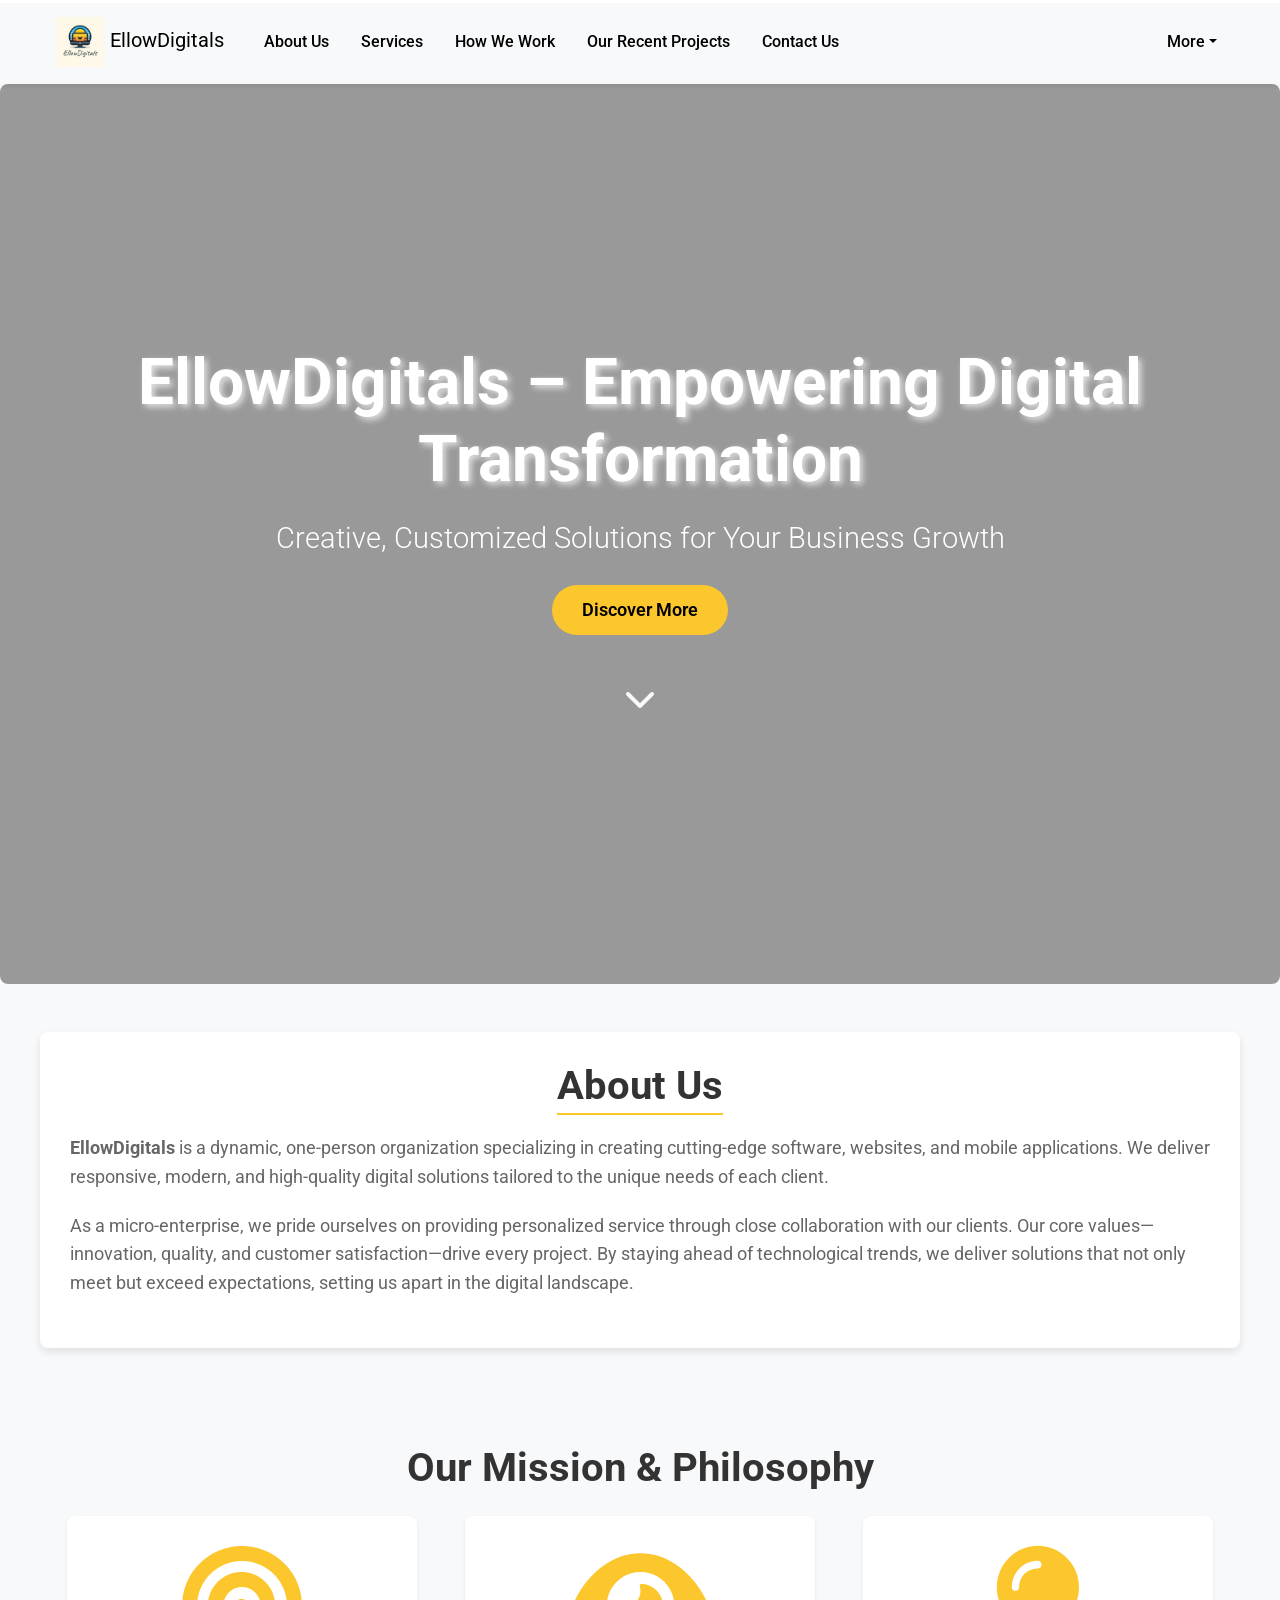
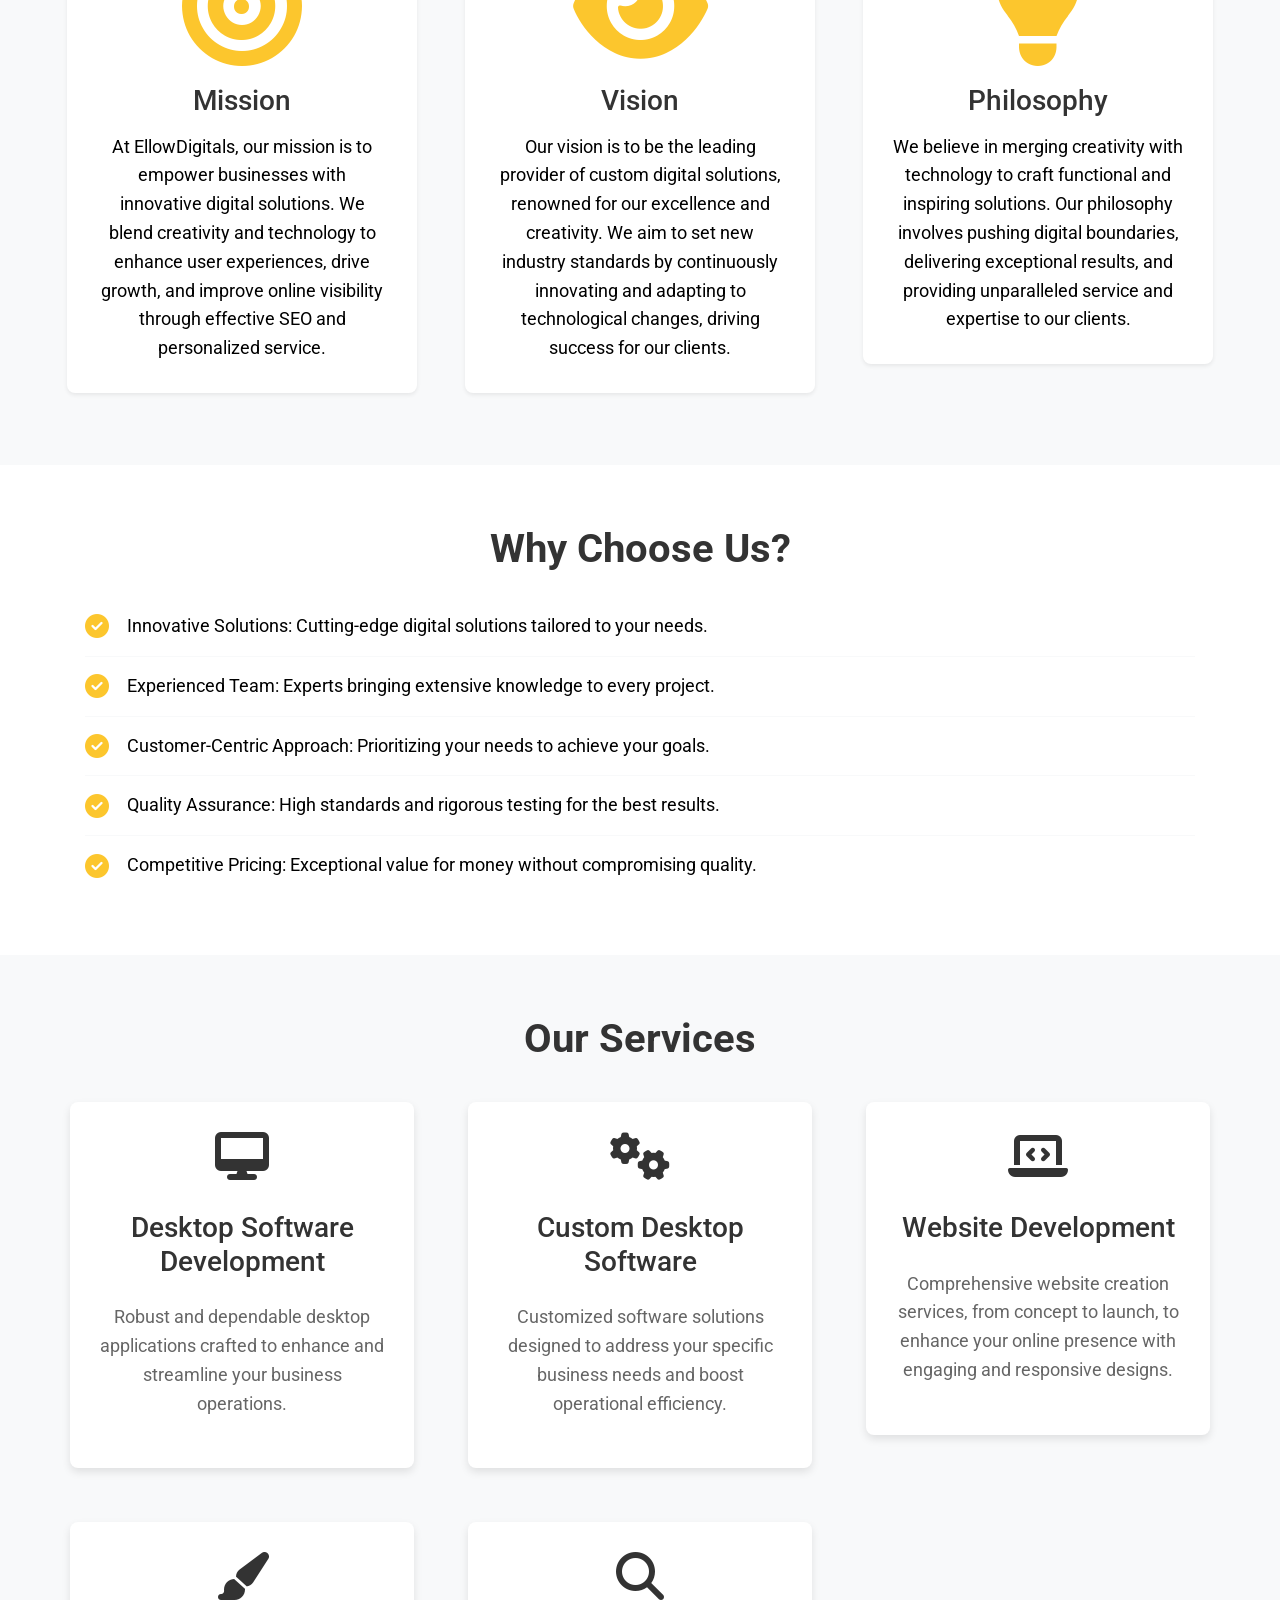
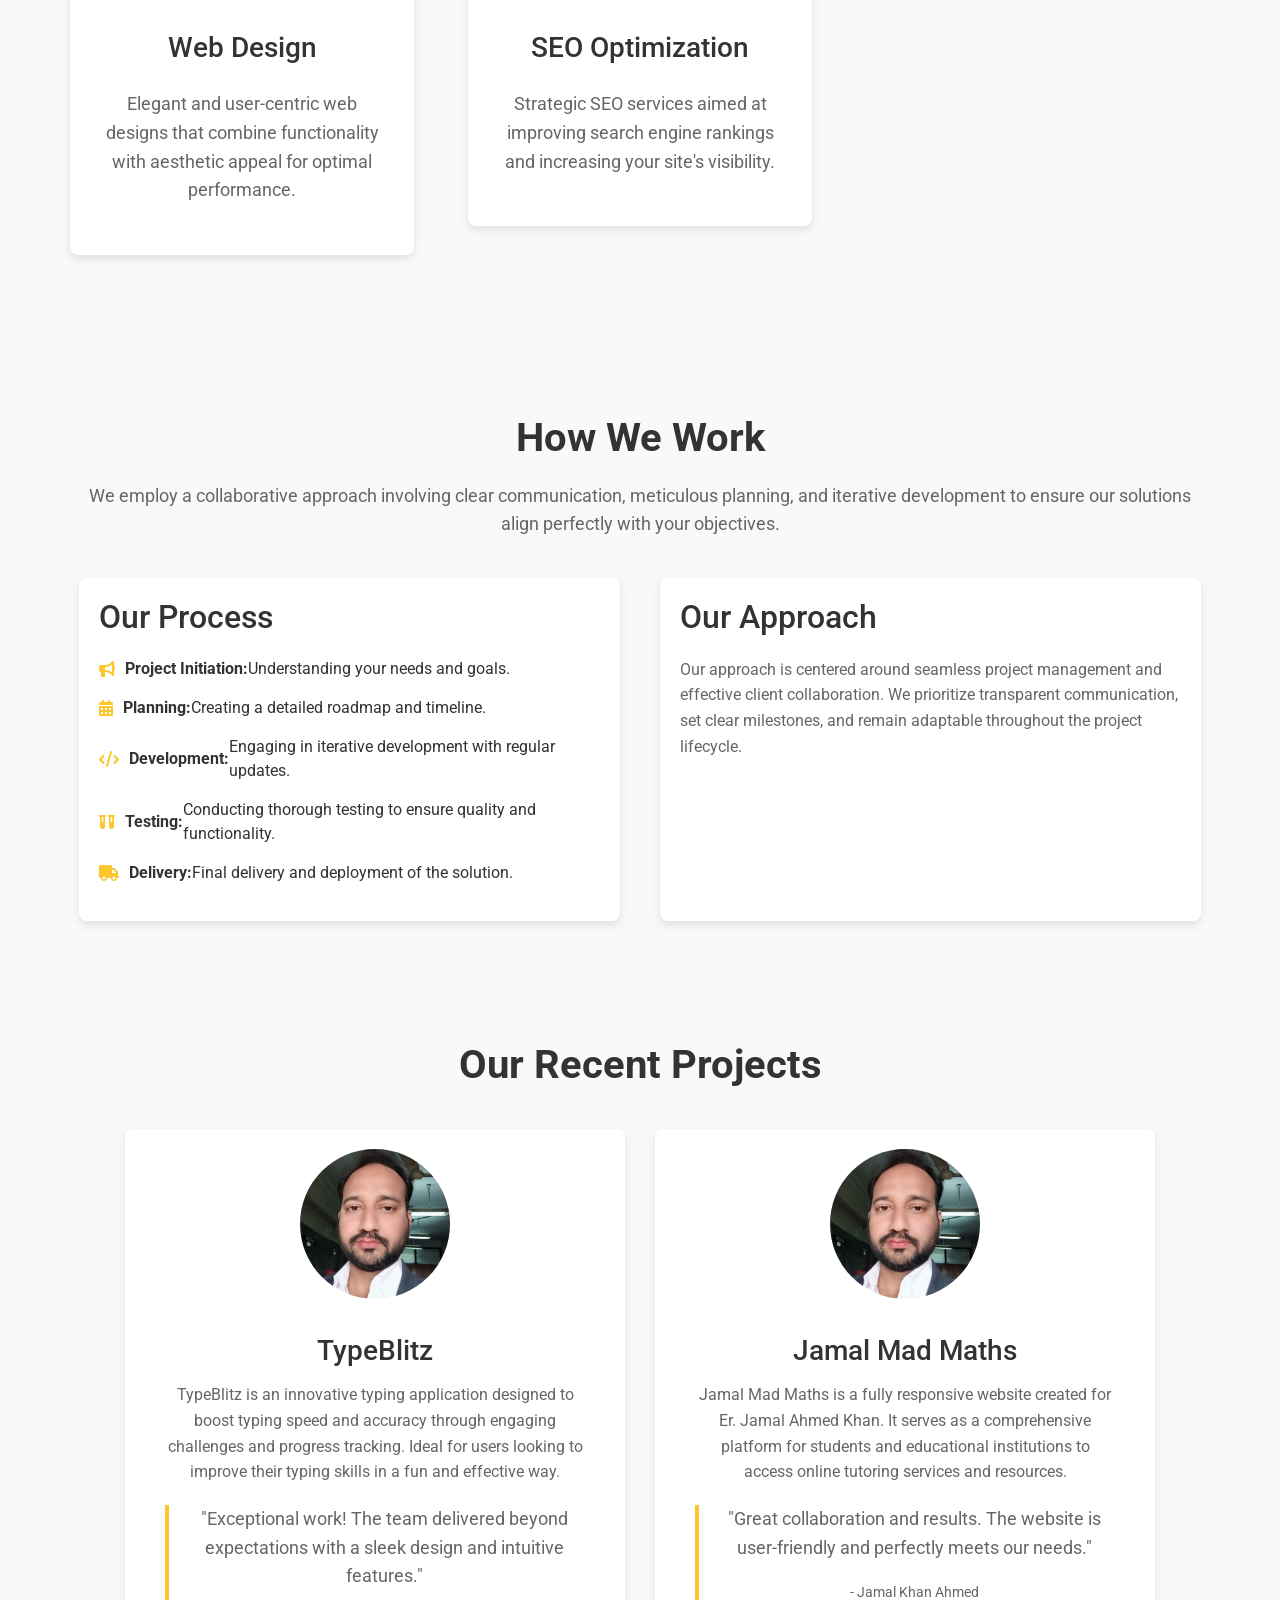
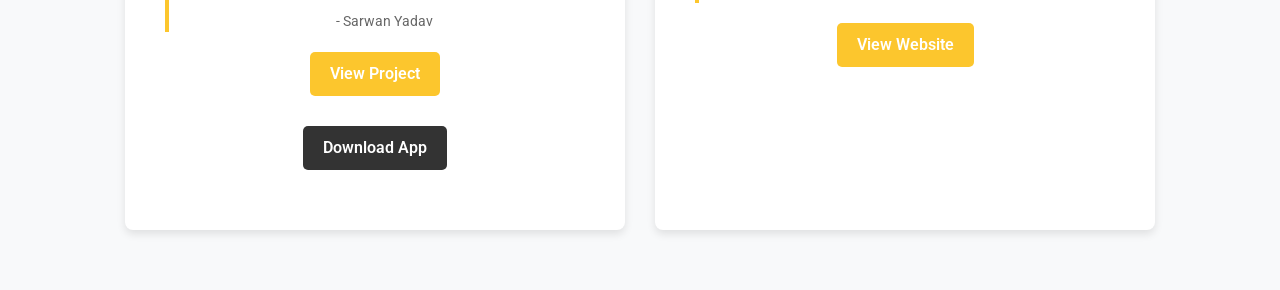
==== commit a20365b0: "..." ====
--- a/Version2/index.html
+++ b/Version2/index.html
@@ -4,6 +4,7 @@
 <head>
     <meta charset="UTF-8">
     <meta name="viewport" content="width=device-width, initial-scale=1.0">
+    <meta name="theme-color" content="#fcc62d" />
     <title>EllowDigitals | Empowering Digital Transformation</title>
 
     <!-- Bootstrap CSS -->
@@ -103,7 +104,7 @@
         <div class="container bg-white">
             <h2 class="section-title mb-4"><span class="underline">About Us</span></h2>
             <div class="row align-items-center">
-                <div class="col-lg-12">
+                <div class="col-12">
                     <p><strong>EllowDigitals</strong> is a dynamic, one-person organization specializing in creating
                         cutting-edge software, websites, and mobile applications. We deliver responsive, modern, and
                         high-quality digital solutions tailored to the unique needs of each client.</p>
@@ -115,8 +116,6 @@
             </div>
         </div>
     </section>
-
-
 
     <!-- Our Mission & Philosophy Section -->
     <section id="mission-philosophy" class="section bg-light py-5">
--- a/Version2/assets/styles.css
+++ b/Version2/assets/styles.css
@@ -273,7 +273,8 @@
 }
 
 p {
-    font-size: 1rem;
+    font-size: 1.125rem;
+    /* Increased base font size */
     color: var(--gray-light-text);
     line-height: 1.6;
     margin-bottom: 20px;
@@ -284,6 +285,11 @@
     .section-title {
         font-size: 2rem;
     }
+
+    p {
+        font-size: 1rem;
+        /* Adjusted font size for medium devices */
+    }
 }
 
 @media (max-width: 768px) {
@@ -293,6 +299,7 @@
 
     p {
         font-size: 0.875rem;
+        /* Adjusted font size for smaller tablets */
     }
 }
 
@@ -302,9 +309,11 @@
     }
 
     p {
-        font-size: 0.75rem;
-    }
-}
+        font-size: 0.875rem;
+        /* Adjusted font size for small devices */
+    }
+}
+
 
 /* Mission & Philosophy Section Styles */
 .card-container {
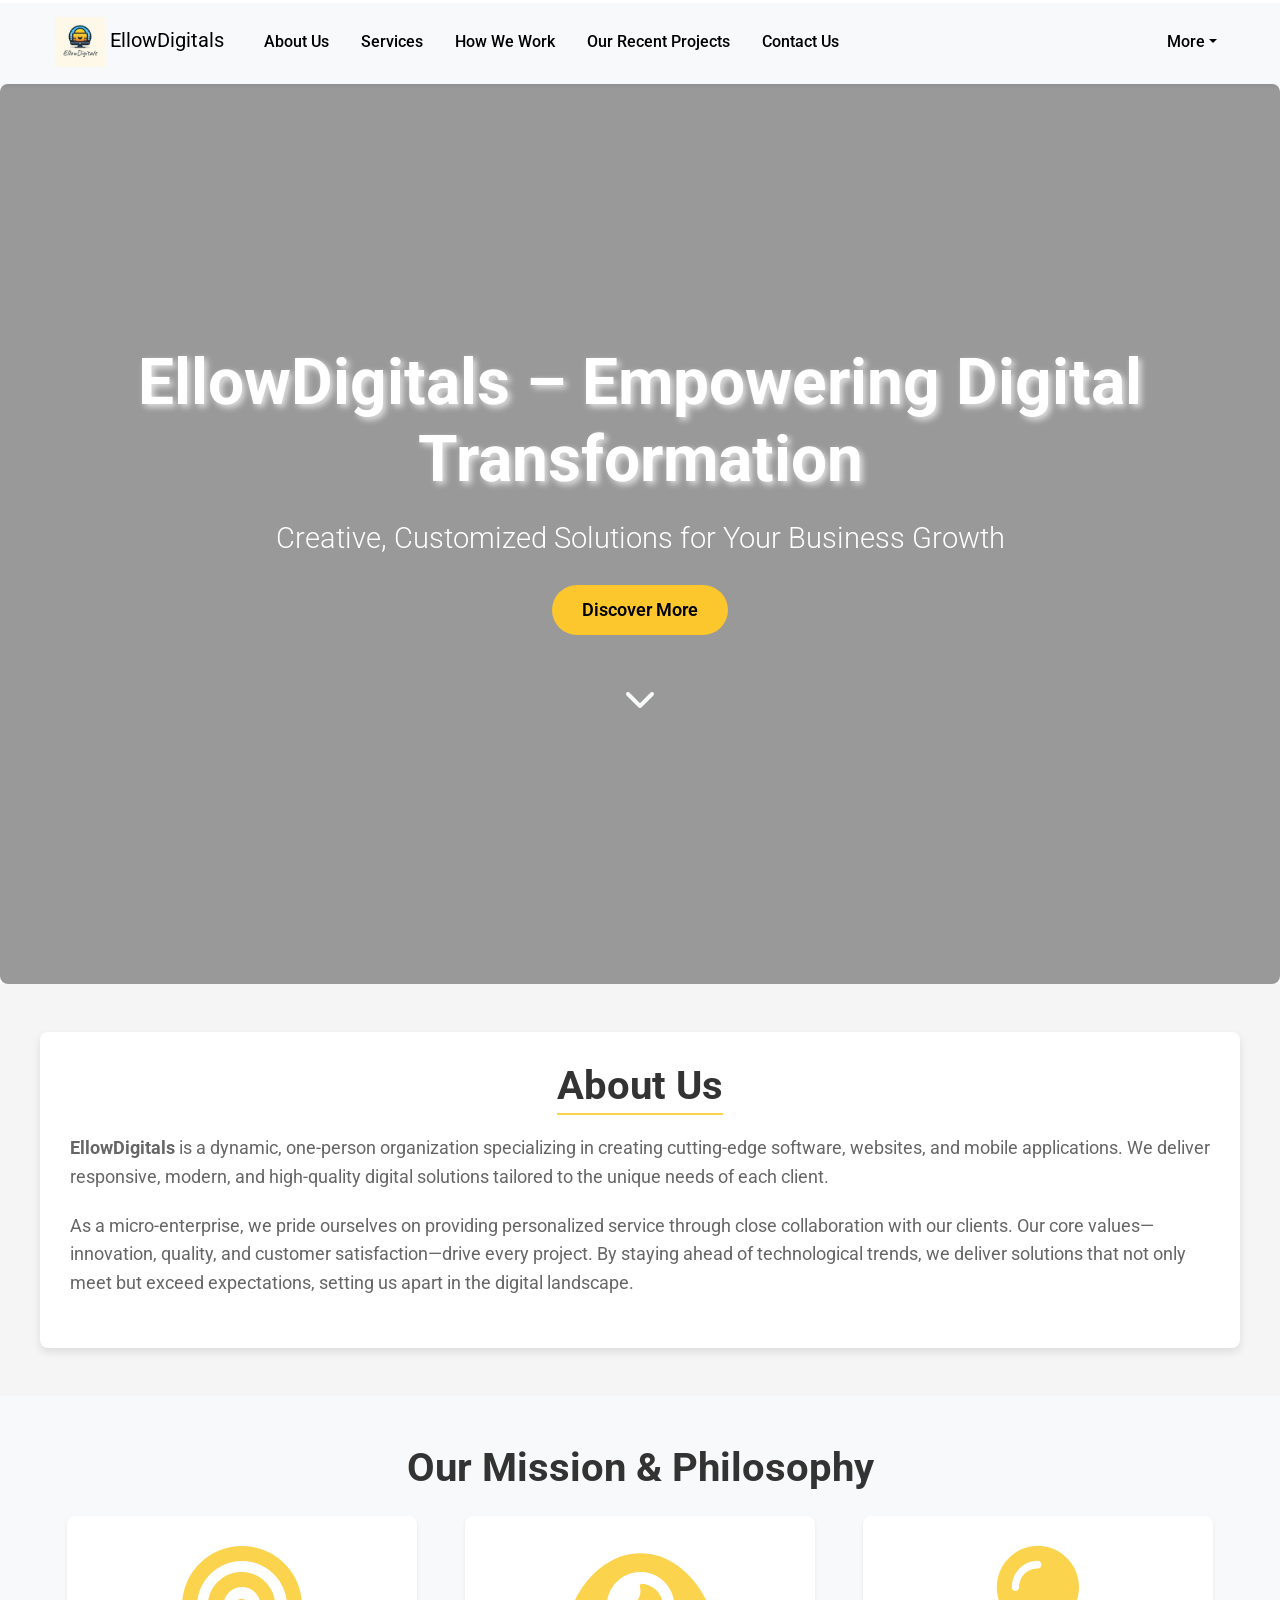
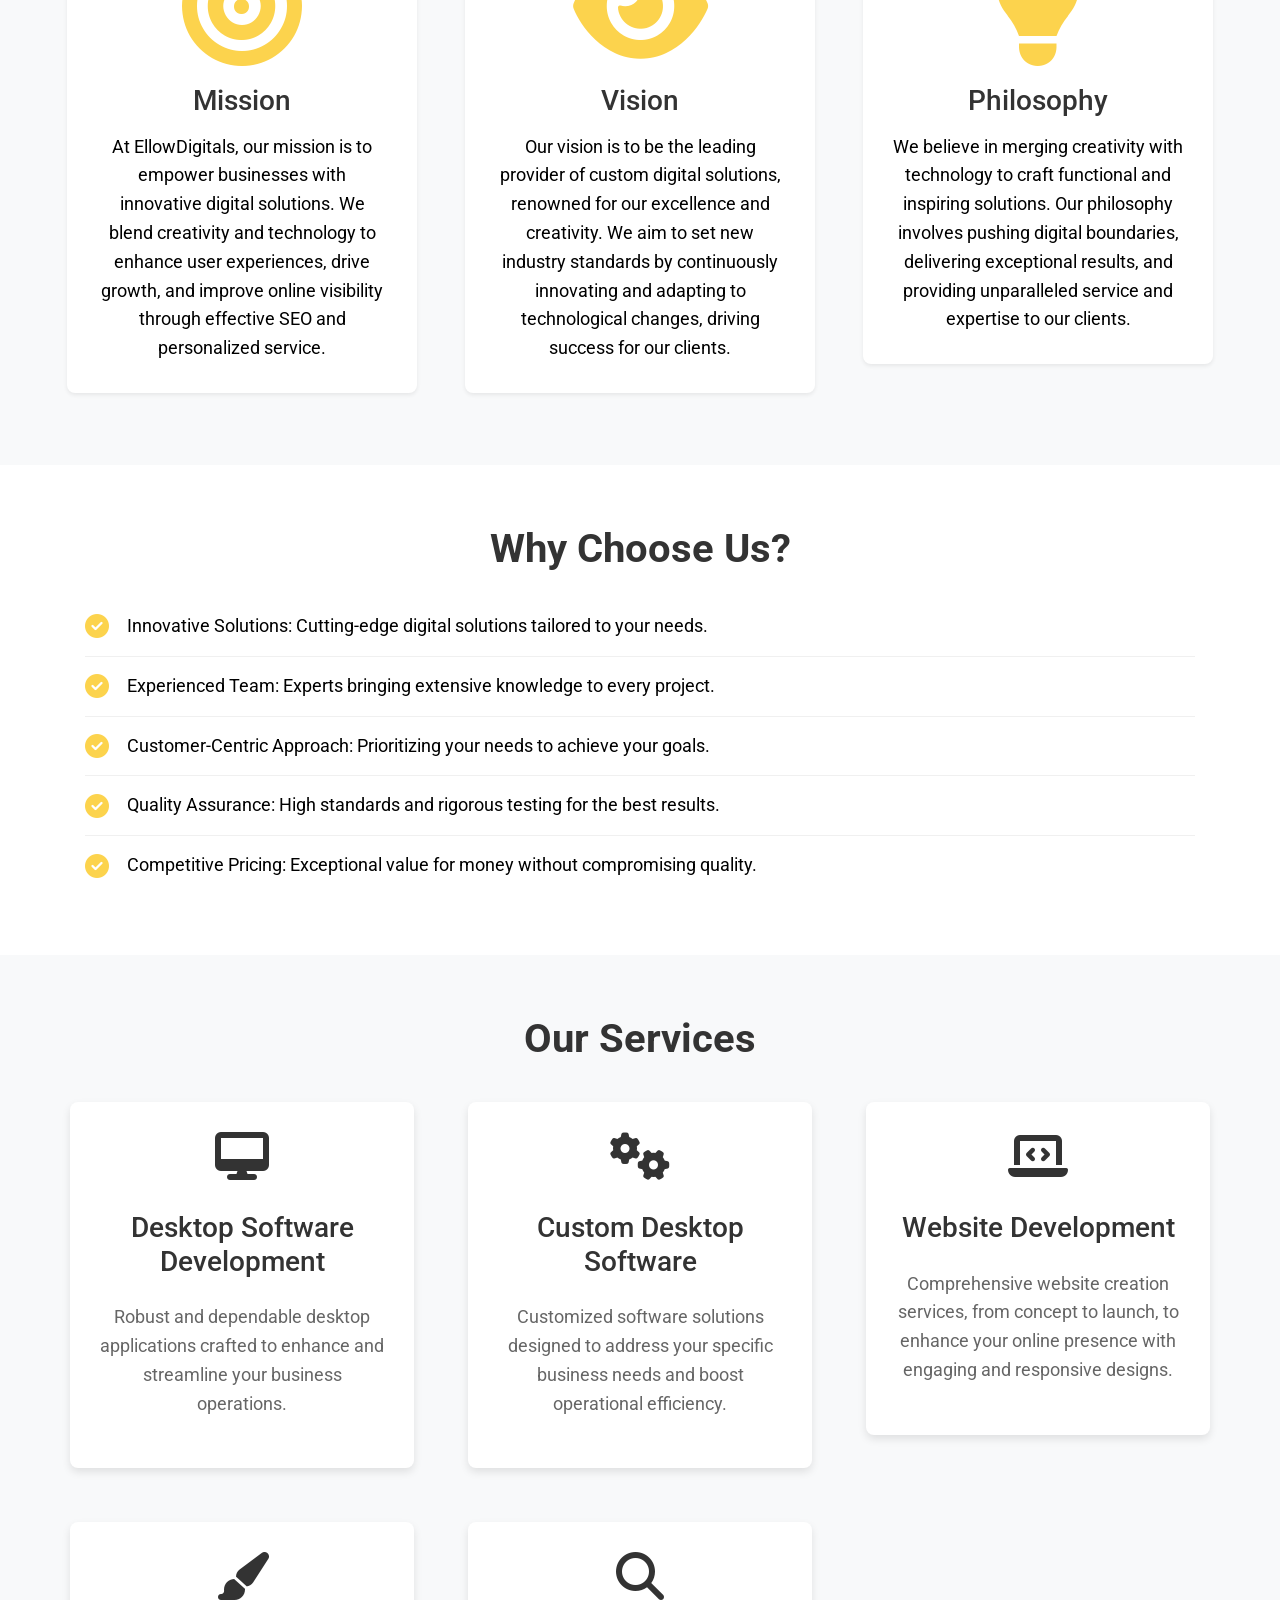
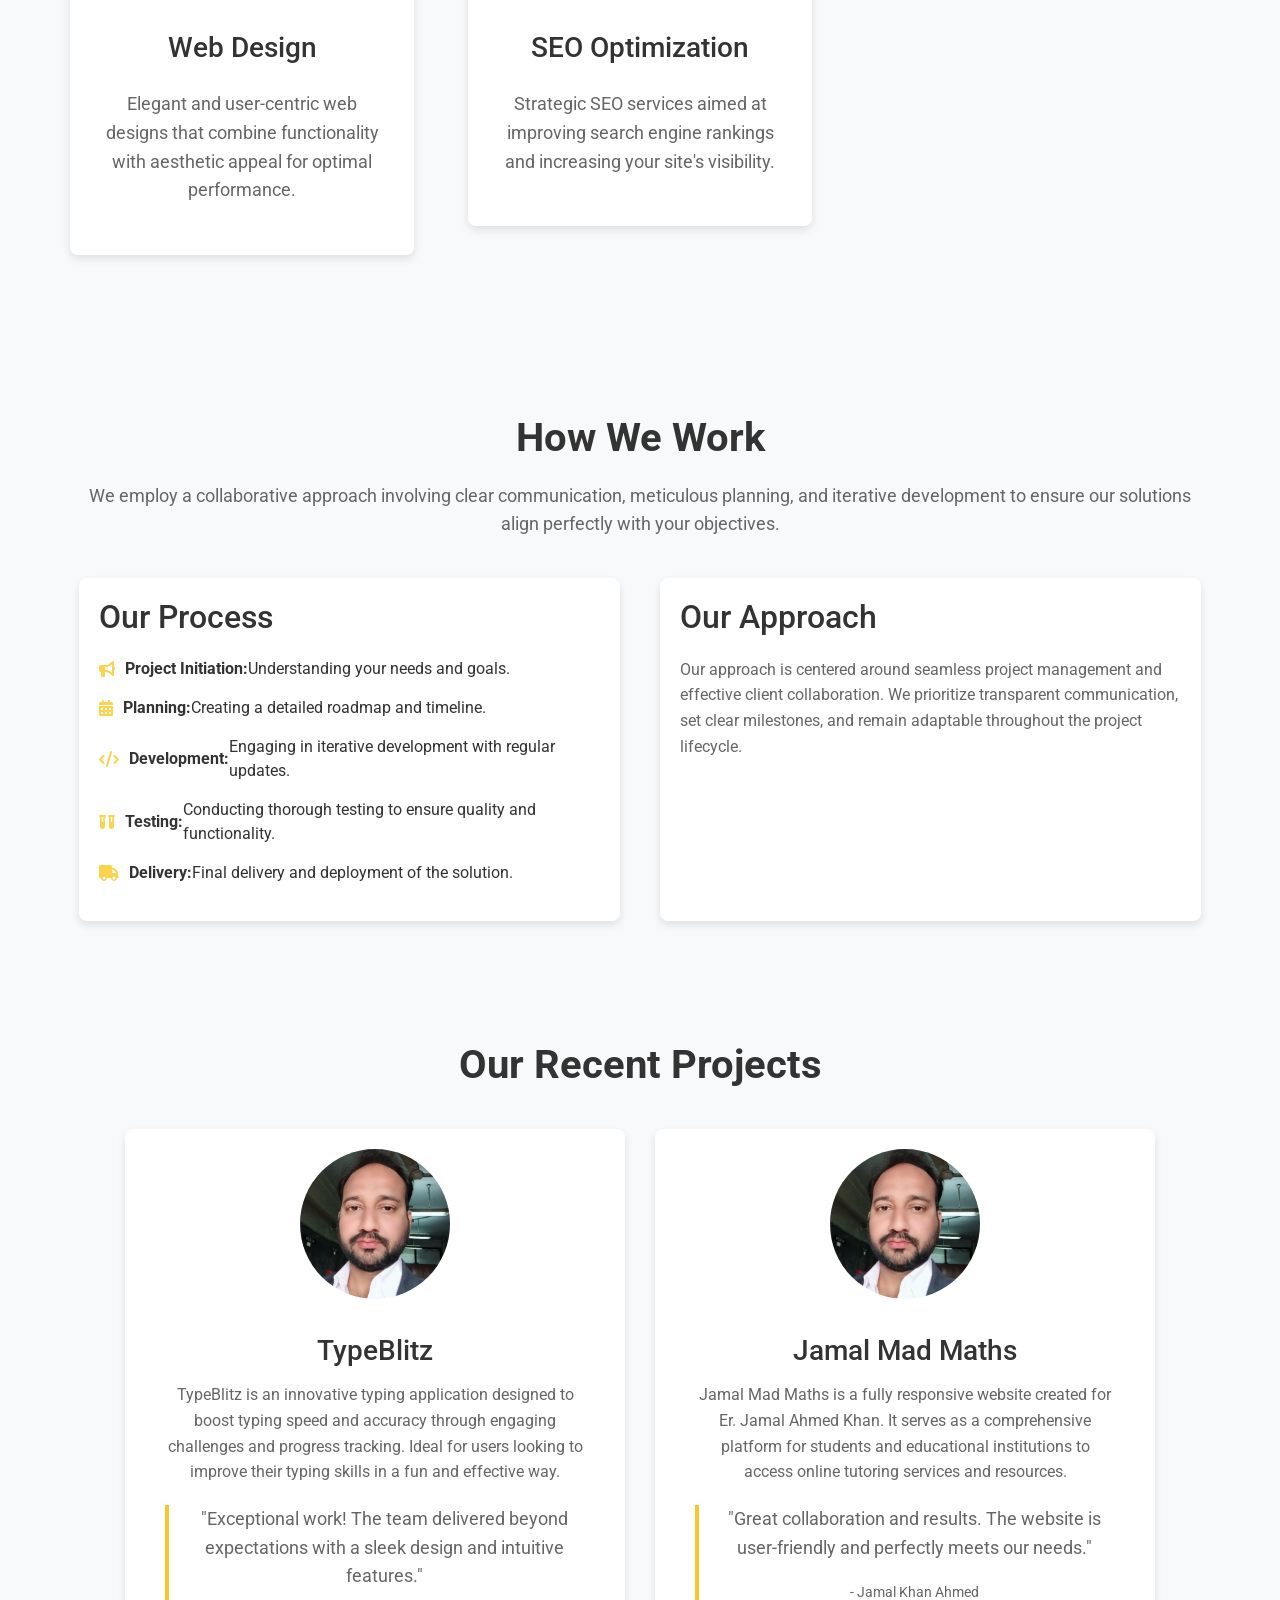
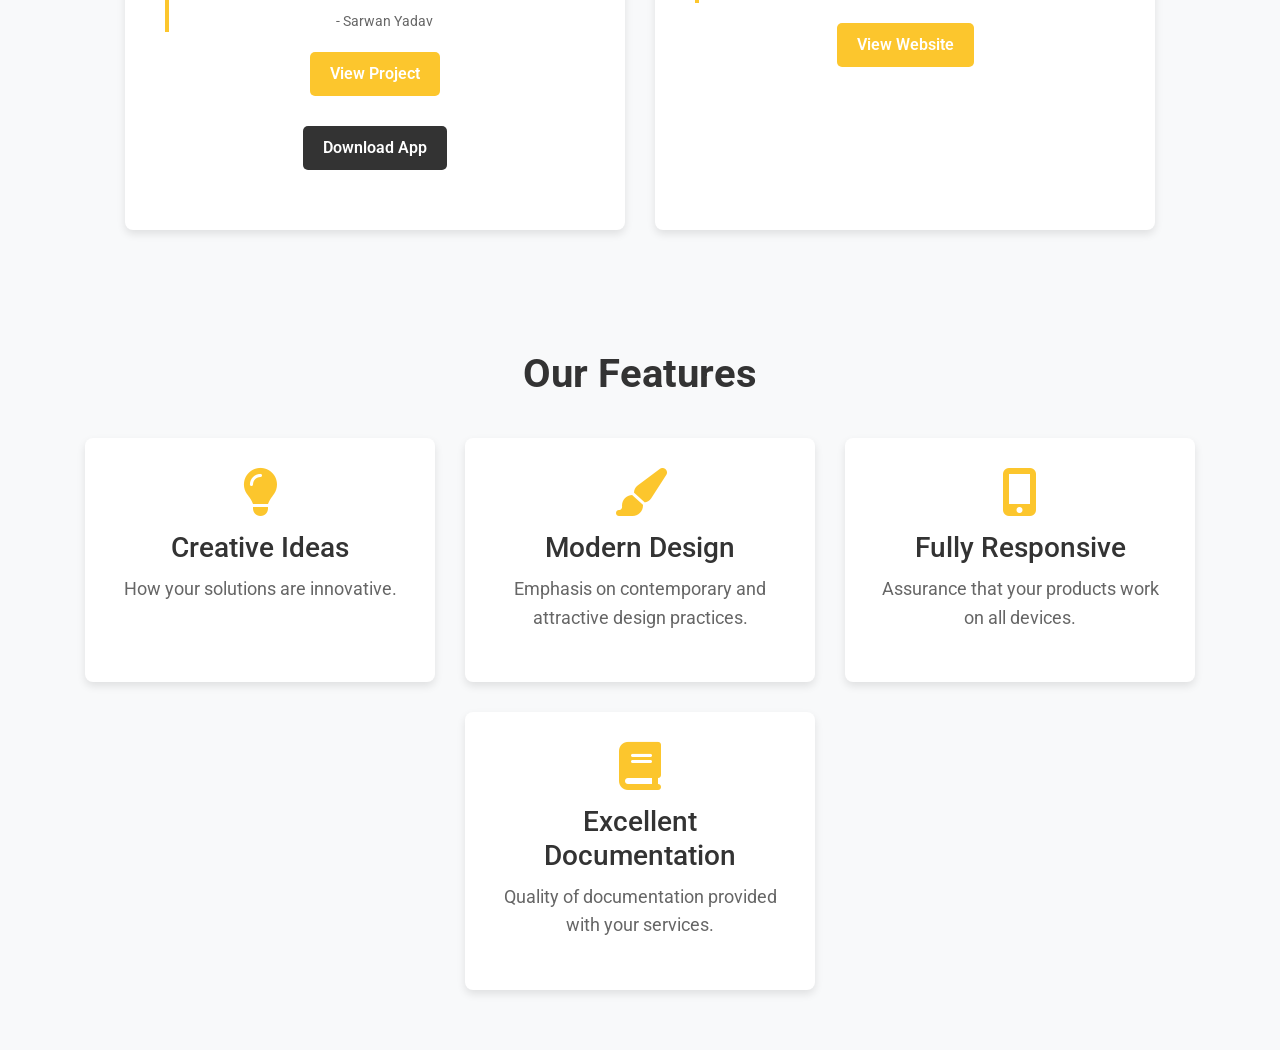
==== commit 6076cead: "...." ====
--- a/Version2/index.html
+++ b/Version2/index.html
@@ -314,6 +314,44 @@
         </div>
     </section>
 
+    <!-- Our Features Section -->
+    <section id="features" class="section bg-light">
+        <div class="container">
+            <h2 class="section-title">Our Features</h2>
+            <ul class="features-list">
+                <li class="feature-item">
+                    <i class="fas fa-lightbulb feature-icon"></i>
+                    <div class="feature-content">
+                        <h3>Creative Ideas</h3>
+                        <p>How your solutions are innovative.</p>
+                    </div>
+                </li>
+                <li class="feature-item">
+                    <i class="fas fa-paint-brush feature-icon"></i>
+                    <div class="feature-content">
+                        <h3>Modern Design</h3>
+                        <p>Emphasis on contemporary and attractive design practices.</p>
+                    </div>
+                </li>
+                <li class="feature-item">
+                    <i class="fas fa-mobile-alt feature-icon"></i>
+                    <div class="feature-content">
+                        <h3>Fully Responsive</h3>
+                        <p>Assurance that your products work on all devices.</p>
+                    </div>
+                </li>
+                <li class="feature-item">
+                    <i class="fas fa-book feature-icon"></i>
+                    <div class="feature-content">
+                        <h3>Excellent Documentation</h3>
+                        <p>Quality of documentation provided with your services.</p>
+                    </div>
+                </li>
+            </ul>
+        </div>
+    </section>
+
+
 
 
 
--- a/Version2/assets/styles.css
+++ b/Version2/assets/styles.css
@@ -32,6 +32,7 @@
 
 .progress-bar {
     height: 100%;
+    width: 0%;
     background-color: var(--yellow);
     transition: width 0.25s ease;
 }
@@ -237,12 +238,14 @@
 
 /* About Us Section Styles */
 #about-us {
-    background-color: var(--gray-light);
+    background-color: #f5f5f5;
+    /* Light gray */
     padding: 60px 0;
 }
 
 #about-us .container {
-    background-color: var(--white);
+    background-color: #ffffff;
+    /* White */
     padding: 30px;
     border-radius: 8px;
     box-shadow: 0 4px 8px rgba(0, 0, 0, 0.1);
@@ -253,7 +256,8 @@
     font-weight: 700;
     margin-bottom: 40px;
     text-align: center;
-    color: var(--dark-gray);
+    color: #333333;
+    /* Dark gray */
 }
 
 .underline {
@@ -268,19 +272,20 @@
     bottom: -5px;
     width: 100%;
     height: 2px;
-    background-color: var(--yellow);
+    background-color: #fcd34d;
+    /* Yellow */
     display: block;
 }
 
 p {
     font-size: 1.125rem;
-    /* Increased base font size */
-    color: var(--gray-light-text);
+    color: #666666;
+    /* Gray text */
     line-height: 1.6;
     margin-bottom: 20px;
-    /* Added margin for spacing between paragraphs */
-}
-
+}
+
+/* Responsive Design */
 @media (max-width: 992px) {
     .section-title {
         font-size: 2rem;
@@ -288,7 +293,6 @@
 
     p {
         font-size: 1rem;
-        /* Adjusted font size for medium devices */
     }
 }
 
@@ -299,7 +303,6 @@
 
     p {
         font-size: 0.875rem;
-        /* Adjusted font size for smaller tablets */
     }
 }
 
@@ -310,10 +313,8 @@
 
     p {
         font-size: 0.875rem;
-        /* Adjusted font size for small devices */
-    }
-}
-
+    }
+}
 
 /* Mission & Philosophy Section Styles */
 .card-container {
@@ -324,8 +325,10 @@
 }
 
 .card {
-    background: var(--white);
-    border: 1px solid var(--gray-dark);
+    background: #ffffff;
+    /* White */
+    border: 1px solid #e0e0e0;
+    /* Light gray border */
     border-radius: 8px;
     padding: 30px;
     width: 100%;
@@ -337,22 +340,26 @@
 
 .card-icon {
     font-size: 2.5rem;
-    color: var(--yellow);
+    color: #fcd34d;
+    /* Yellow */
     margin-bottom: 15px;
 }
 
 .card h3 {
     font-size: 1.75rem;
     margin-bottom: 15px;
-    color: var(--dark-gray);
+    color: #333333;
+    /* Dark gray */
 }
 
 .card p {
     font-size: 1.125rem;
     line-height: 1.6;
-    color: var(--black);
-}
-
+    color: #000000;
+    /* Black */
+}
+
+/* Responsive Design */
 @media (max-width: 992px) {
     .card-container {
         flex-direction: column;
@@ -407,7 +414,8 @@
 /* Why Choose Us Section */
 #why-choose-us {
     padding: 60px 0;
-    background-color: var(--white);
+    background-color: #ffffff;
+    /* White */
 }
 
 #why-choose-us .container {
@@ -420,7 +428,8 @@
     font-weight: 700;
     margin-bottom: 40px;
     text-align: center;
-    color: var(--dark-gray);
+    color: #333333;
+    /* Dark gray */
 }
 
 .list-unstyled {
@@ -433,7 +442,8 @@
     font-size: 1.125rem;
     line-height: 1.6;
     padding: 15px 0;
-    border-bottom: 1px solid var(--gray-light);
+    border-bottom: 1px solid #f0f0f0;
+    /* Very light gray */
     display: flex;
     align-items: center;
     gap: 10px;
@@ -445,7 +455,8 @@
 
 .list-unstyled i {
     font-size: 1.5rem;
-    color: var(--yellow);
+    color: #fcd34d;
+    /* Yellow */
 }
 
 /* Responsive Design */
@@ -490,7 +501,8 @@
 /* Our Services Section Styles */
 #services {
     padding: 60px 0;
-    background-color: var(--gray-light);
+    background-color: #f5f5f5;
+    /* Light gray */
 }
 
 #services .container {
@@ -503,11 +515,13 @@
     font-weight: 700;
     margin-bottom: 40px;
     text-align: center;
-    color: var(--dark-gray);
+    color: #333333;
+    /* Dark gray */
 }
 
 .service-item {
-    background-color: var(--white);
+    background-color: #ffffff;
+    /* White */
     border-radius: 8px;
     box-shadow: 0 4px 8px rgba(0, 0, 0, 0.1);
     padding: 30px;
@@ -521,18 +535,21 @@
 
 .service-item i {
     font-size: 3rem;
-    color: var(--dark-gray);
+    color: #333333;
+    /* Dark gray */
 }
 
 .service-item h3 {
     font-size: 1.75rem;
     margin-bottom: 10px;
-    color: var(--dark-gray);
+    color: #333333;
+    /* Dark gray */
 }
 
 .service-item p {
     font-size: 1.125rem;
-    color: var(--gray-light-text);
+    color: #666666;
+    /* Gray text */
 }
 
 /* Responsive Design */
@@ -568,22 +585,24 @@
 /* General Section Styles */
 #how-we-work {
     padding: 60px 0;
-    background-color: var(--gray-light);
-    /* Light background */
+    background-color: #f5f5f5;
+    /* Light gray */
 }
 
 #how-we-work .section-title {
     font-size: 2.5rem;
     margin-bottom: 20px;
     text-align: center;
-    color: var(--dark-gray);
+    color: #333333;
+    /* Dark gray */
 }
 
 #how-we-work .section-description {
     font-size: 1.1rem;
     text-align: center;
     margin-bottom: 40px;
-    color: var(--gray-light-text);
+    color: #666666;
+    /* Gray text */
 }
 
 /* Container Styles */
@@ -604,20 +623,19 @@
 #how-we-work .approach {
     flex: 1;
     min-width: 300px;
-    background-color: var(--white);
-    /* White background for both sections */
+    background-color: #ffffff;
+    /* White */
     padding: 20px;
     border-radius: 8px;
-    /* Rounded corners for a softer look */
     box-shadow: 0 4px 8px rgba(0, 0, 0, 0.1);
-    /* Subtle shadow for depth */
 }
 
 #how-we-work .process-title,
 #how-we-work .approach-title {
     font-size: 2rem;
     margin-bottom: 20px;
-    color: var(--dark-gray);
+    color: #333333;
+    /* Dark gray */
 }
 
 #how-we-work .process-list {
@@ -630,21 +648,22 @@
     font-size: 1rem;
     display: flex;
     align-items: center;
-    color: var(--dark-gray);
+    color: #333333;
+    /* Dark gray */
 }
 
 #how-we-work .process-list i {
     margin-right: 10px;
-    color: var(--yellow);
-    /* Updated color for icons */
+    color: #fcd34d;
+    /* Yellow */
 }
 
 #how-we-work .approach p {
     font-size: 1rem;
     line-height: 1.6;
-    color: var(--gray-light-text);
-}
-
+    color: #666666;
+    /* Gray text */
+}
 
 /* Recent Projects Section Styles */
 #projects {
@@ -846,4 +865,154 @@
         padding: 6px 12px;
         /* Even smaller padding for very small screens */
     }
+}
+
+
+/* Our Features Section Styles */
+#features {
+    padding: 60px 0;
+    background-color: var(--gray-light);
+}
+
+#features .container {
+    max-width: 1200px;
+    margin: 0 auto;
+    padding: 0 15px;
+}
+
+.section-title {
+    font-size: 2.5rem;
+    font-weight: 700;
+    margin-bottom: 40px;
+    text-align: center;
+    color: var(--dark-gray);
+}
+
+.features-list {
+    list-style: none;
+    padding: 0;
+    margin: 0;
+    display: flex;
+    flex-wrap: wrap;
+    gap: 30px;
+    justify-content: center;
+}
+
+.feature-item {
+    background-color: var(--white);
+    border-radius: 8px;
+    box-shadow: 0 4px 8px rgba(0, 0, 0, 0.1);
+    padding: 30px;
+    width: 100%;
+    max-width: 350px;
+    text-align: center;
+    display: flex;
+    flex-direction: column;
+    align-items: center;
+    gap: 15px;
+}
+
+.feature-icon {
+    font-size: 3rem;
+    color: var(--yellow);
+}
+
+.feature-content h3 {
+    font-size: 1.75rem;
+    margin-bottom: 10px;
+    color: var(--dark-gray);
+}
+
+.feature-content p {
+    font-size: 1.125rem;
+    color: var(--gray-light-text);
+    line-height: 1.6;
+}
+
+/* Responsive Design */
+@media (max-width: 1200px) {
+    .feature-item {
+        max-width: calc(50% - 30px);
+    }
+}
+
+@media (max-width: 992px) {
+    .feature-item {
+        max-width: calc(50% - 30px);
+    }
+
+    .section-title {
+        font-size: 2.25rem;
+    }
+
+    .feature-icon {
+        font-size: 2.5rem;
+    }
+
+    .feature-content h3 {
+        font-size: 1.5rem;
+    }
+
+    .feature-content p {
+        font-size: 1rem;
+    }
+}
+
+@media (max-width: 768px) {
+    .feature-item {
+        max-width: 100%;
+        margin: 15px 0;
+    }
+
+    .section-title {
+        font-size: 2rem;
+    }
+
+    .feature-icon {
+        font-size: 2rem;
+    }
+
+    .feature-content h3 {
+        font-size: 1.25rem;
+    }
+
+    .feature-content p {
+        font-size: 0.875rem;
+    }
+}
+
+@media (max-width: 576px) {
+    .section-title {
+        font-size: 1.75rem;
+    }
+
+    .feature-icon {
+        font-size: 1.75rem;
+    }
+
+    .feature-content h3 {
+        font-size: 1.125rem;
+    }
+
+    .feature-content p {
+        font-size: 0.875rem;
+    }
+}
+
+@media (max-width: 480px) {
+    .section-title {
+        font-size: 1.5rem;
+    }
+
+    .feature-icon {
+        font-size: 1.5rem;
+    }
+
+    .feature-content h3 {
+        font-size: 1rem;
+    }
+
+    .feature-content p {
+        font-size: 0.75rem;
+    }
 }
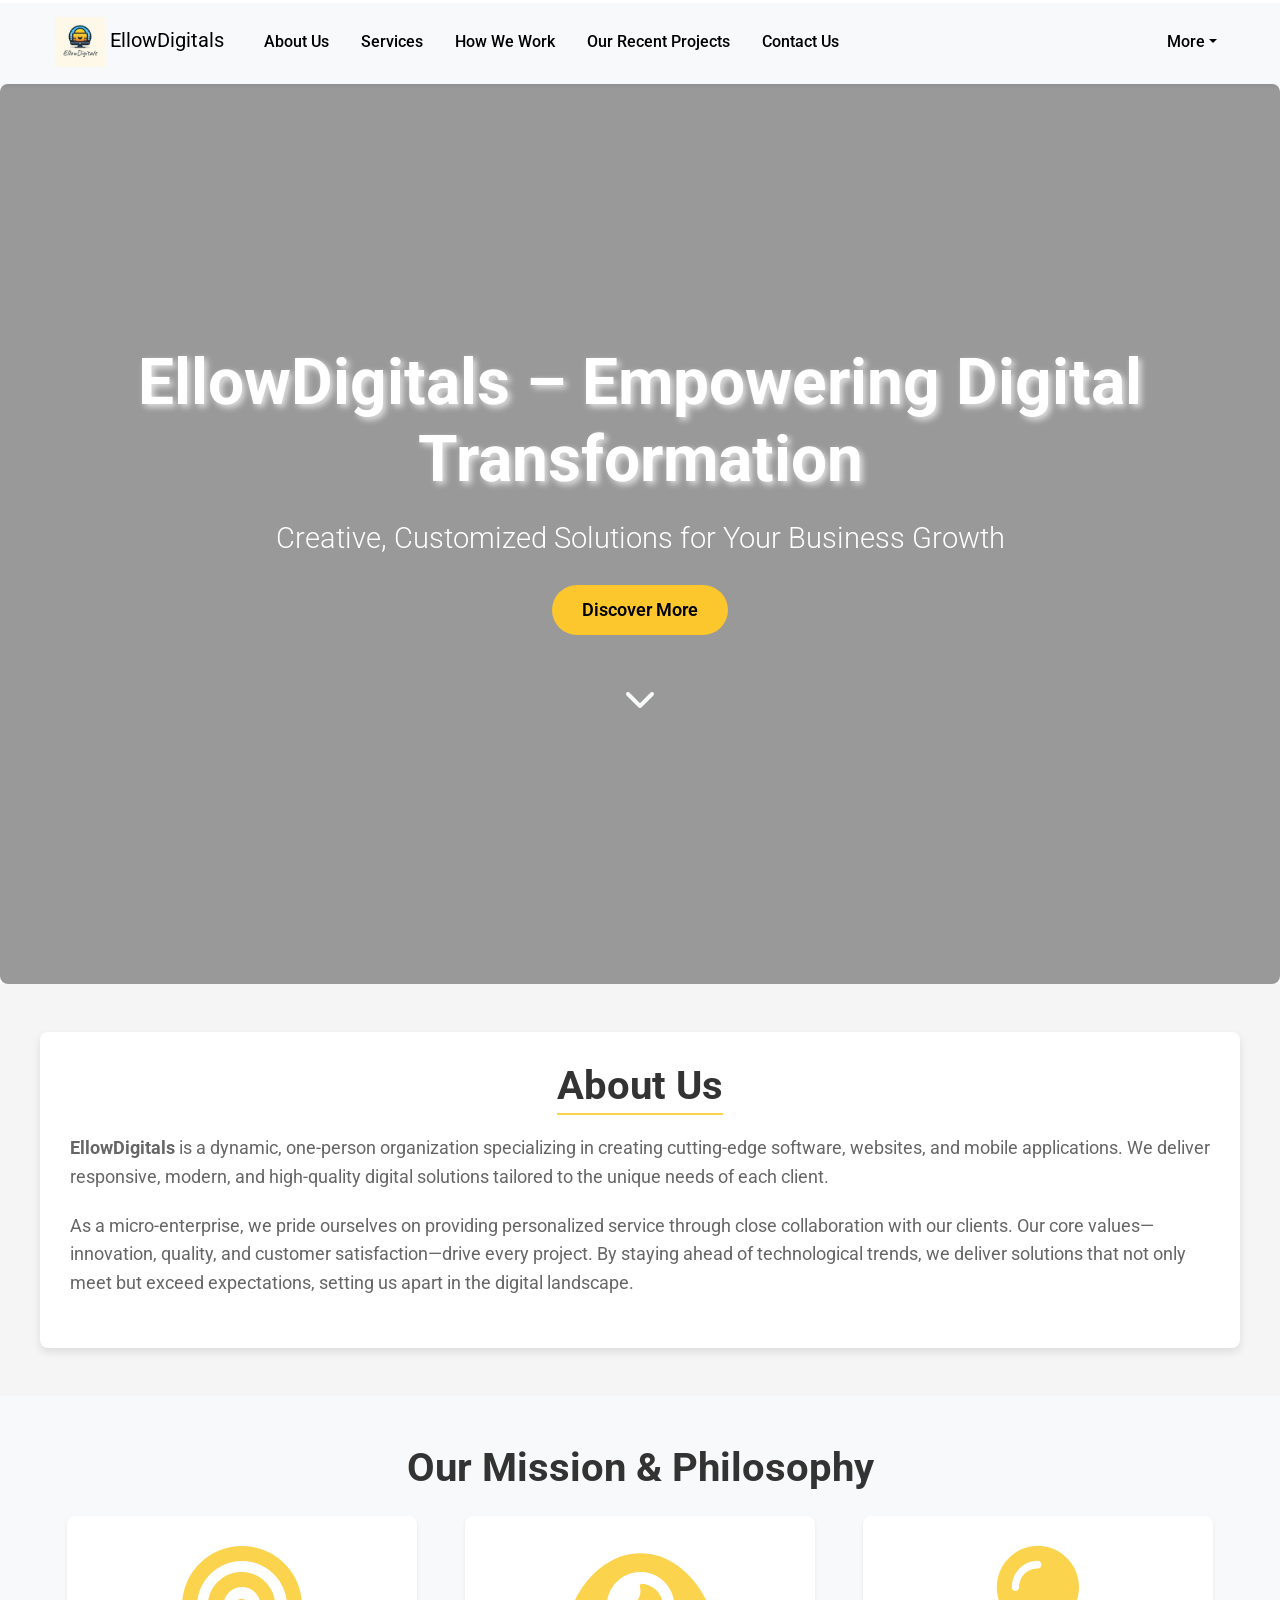
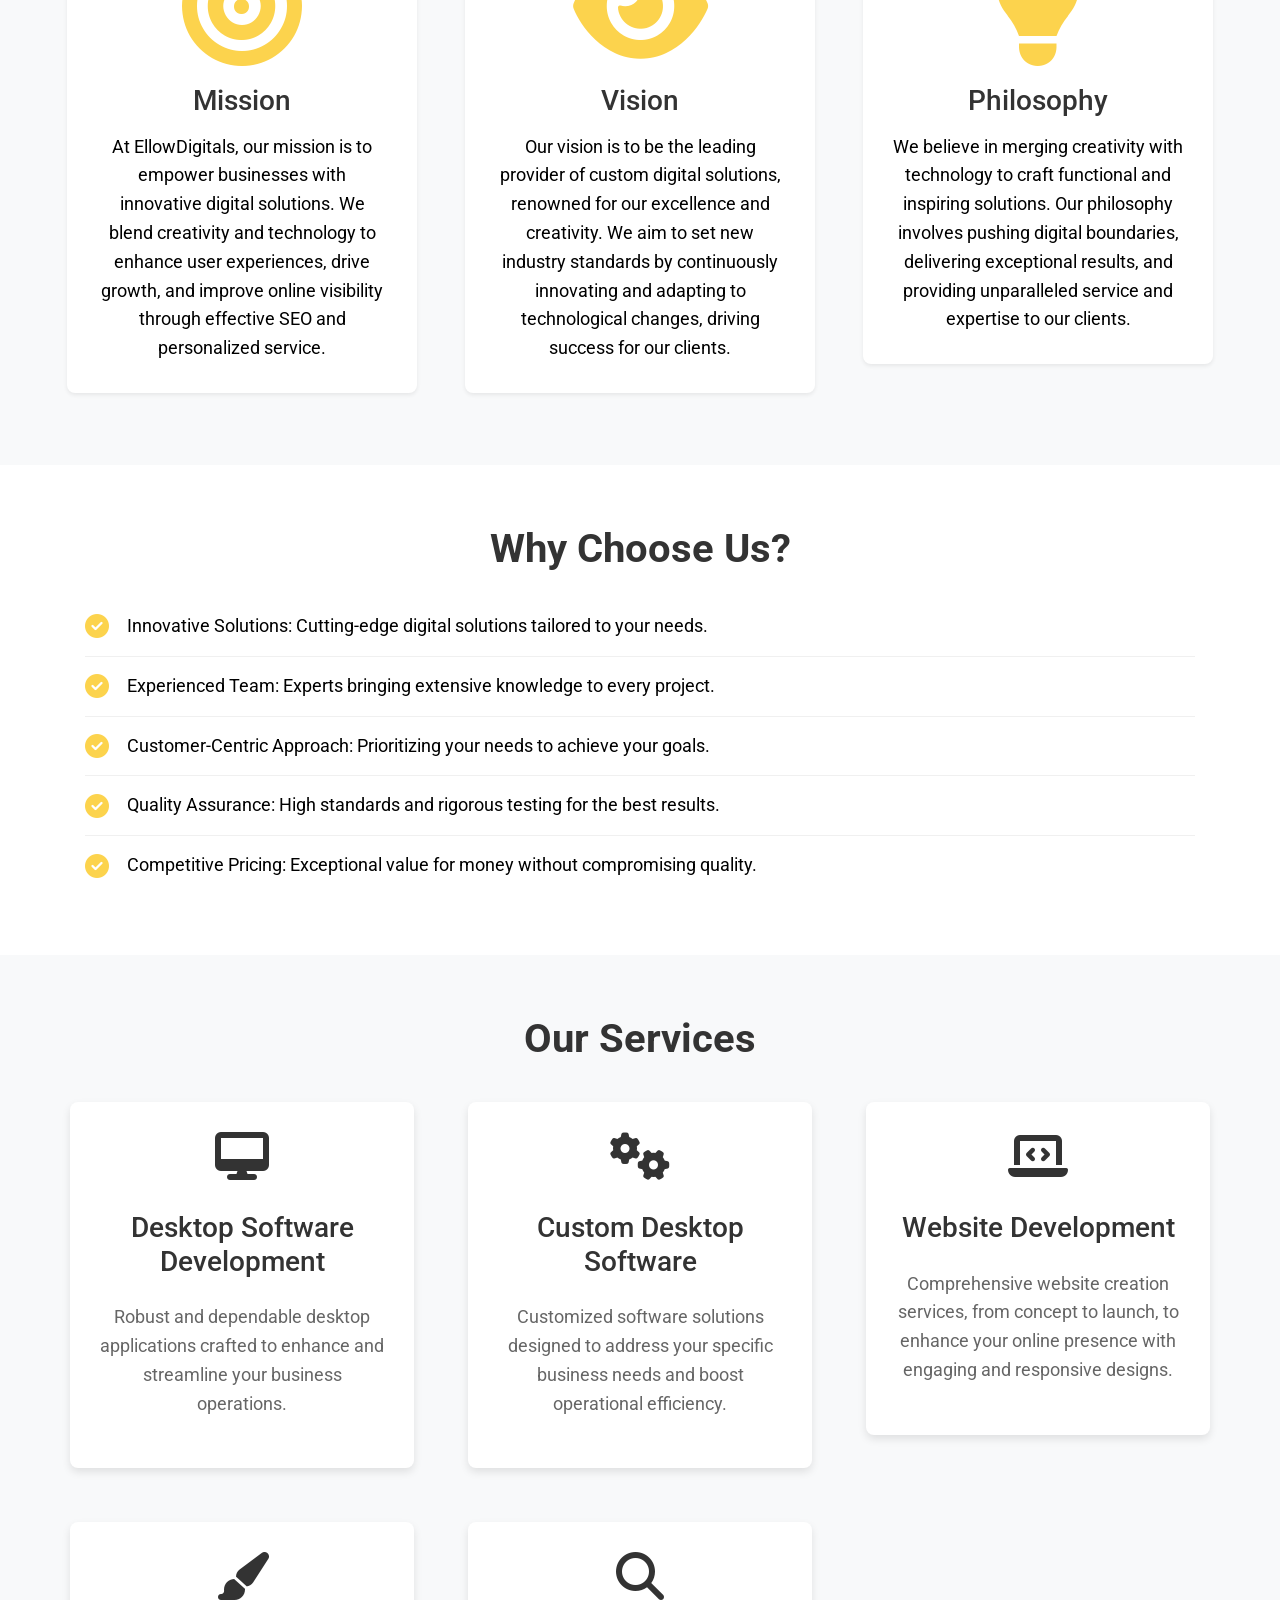
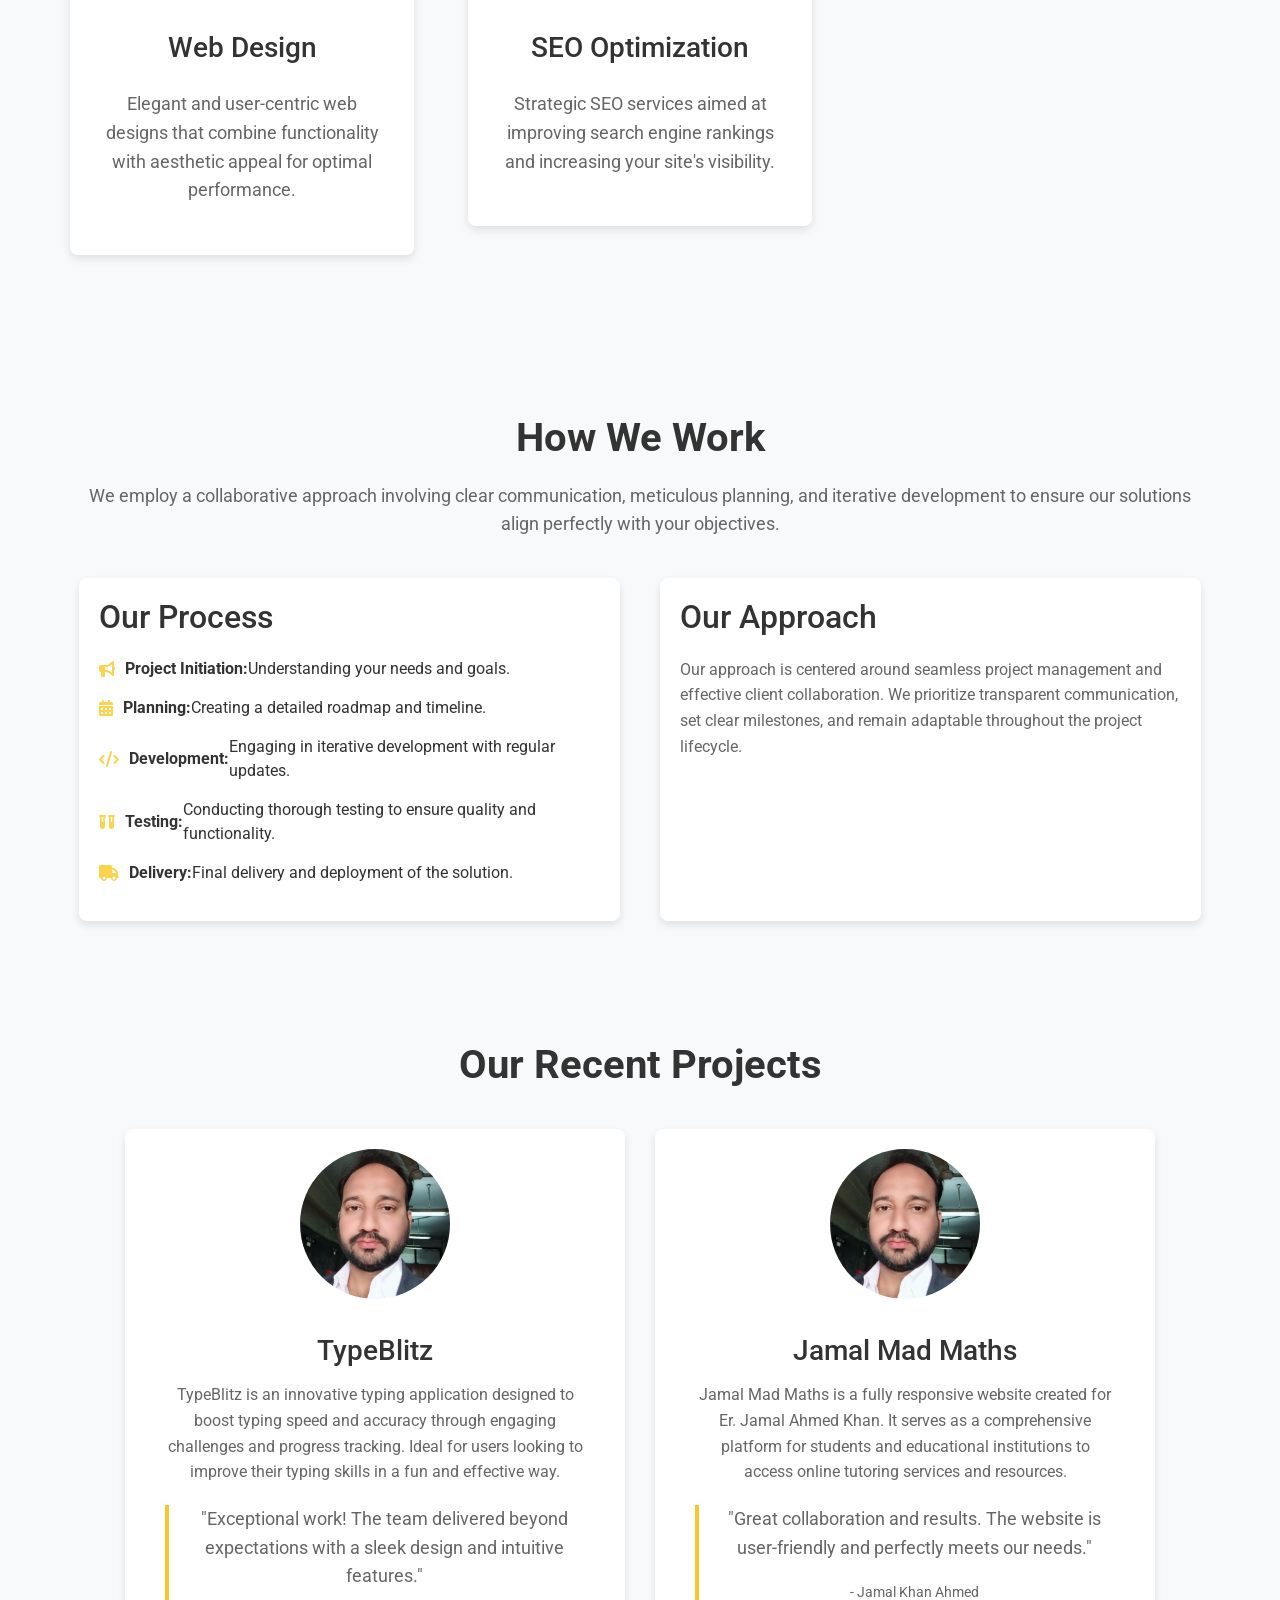
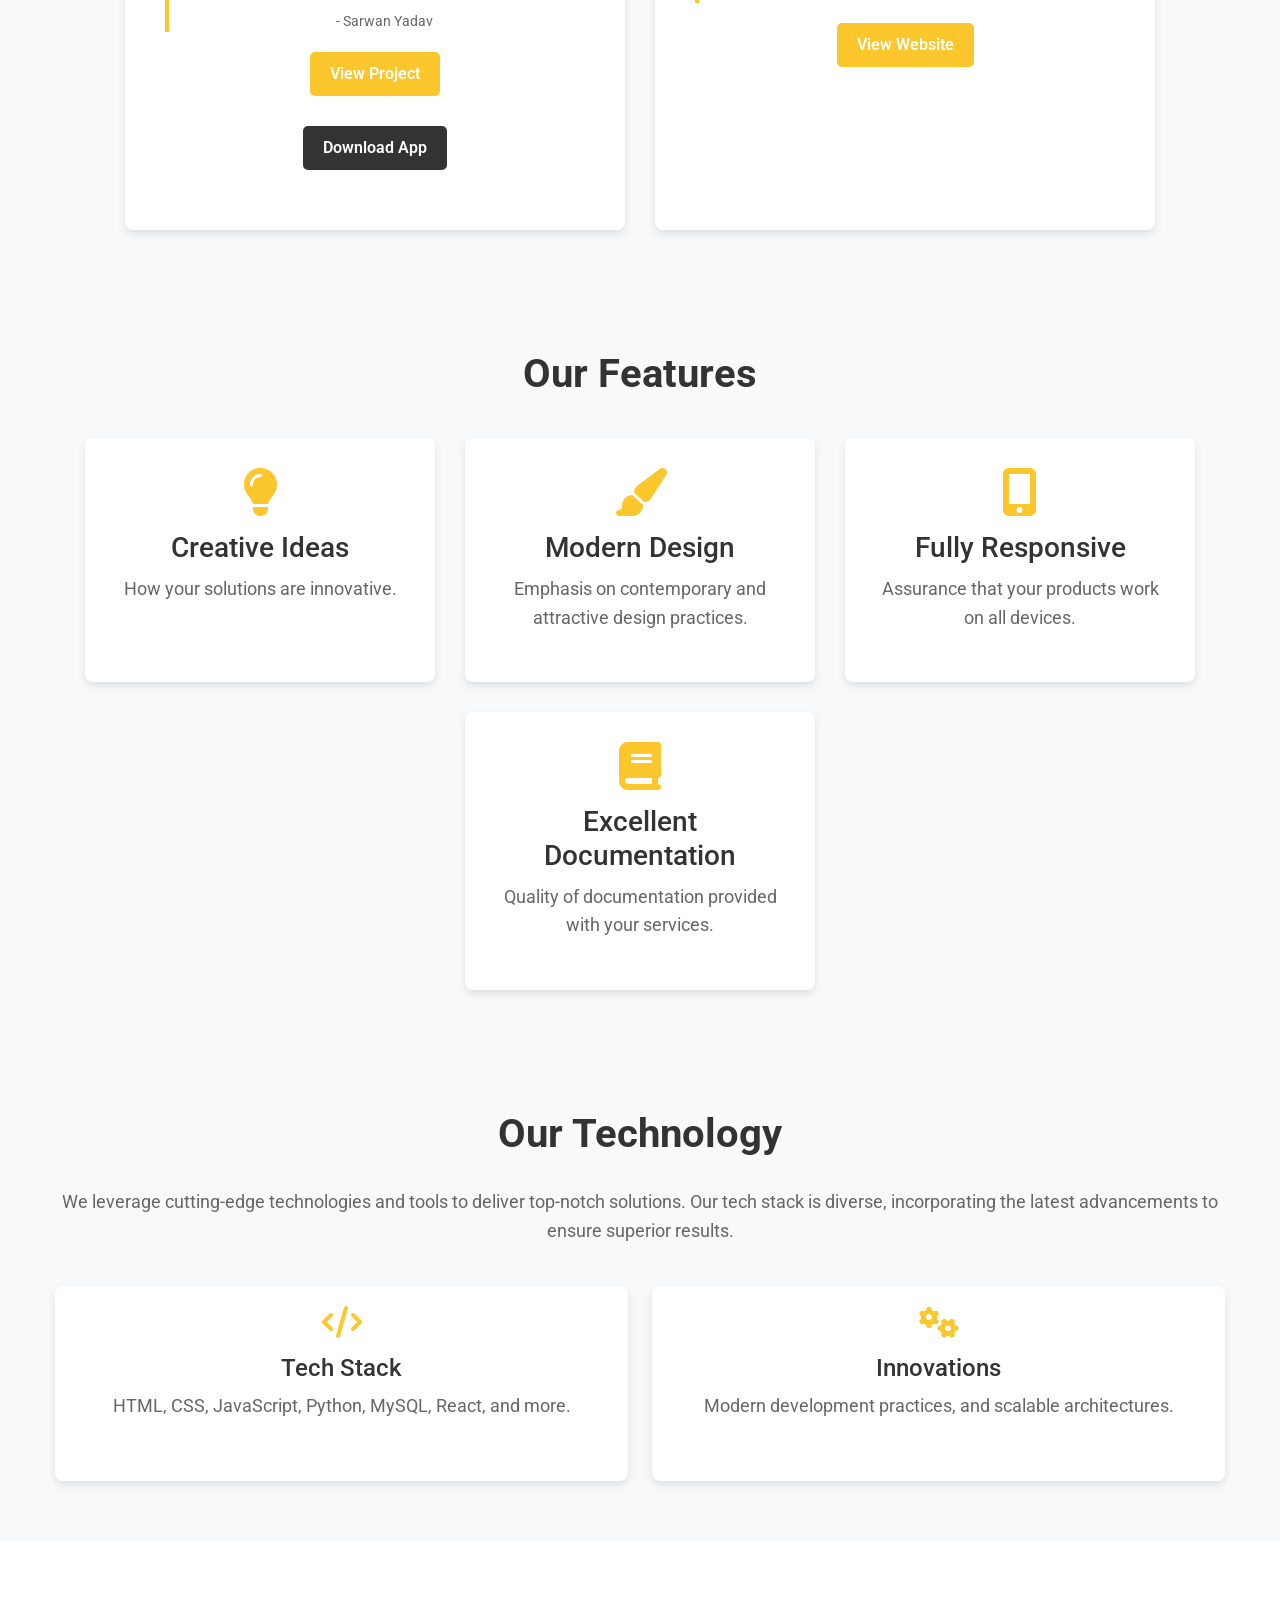
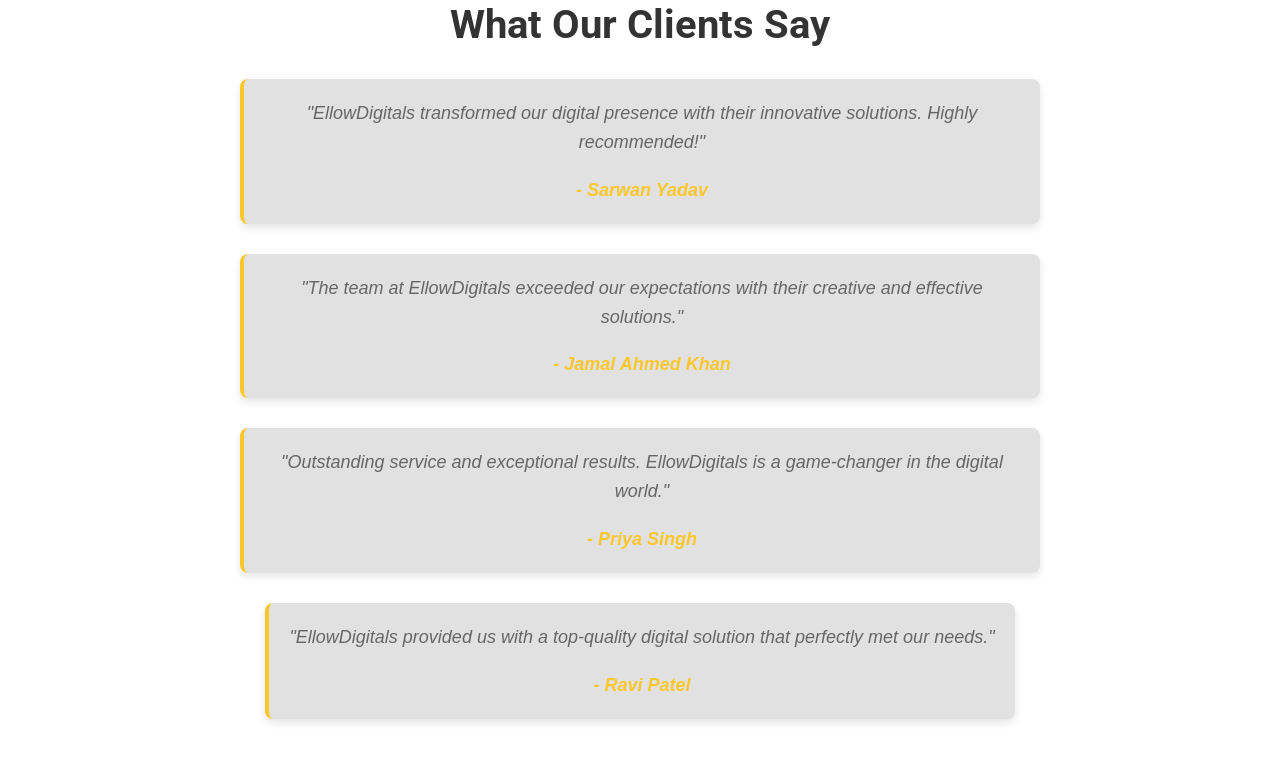
==== commit 993ac703: "..." ====
--- a/Version2/index.html
+++ b/Version2/index.html
@@ -351,7 +351,68 @@
         </div>
     </section>
 
-
+    <!-- Our Technology Section -->
+    <section id="technology" class="section bg-light">
+        <div class="container">
+            <h2 class="section-title text-center">Our Technology</h2>
+            <p class="text-center">We leverage cutting-edge technologies and tools to deliver top-notch solutions. Our
+                tech stack is diverse, incorporating the latest advancements to ensure superior results.</p>
+            <div class="row">
+                <div class="col-md-6 mb-4 mb-md-0">
+                    <div class="tech-item text-center">
+                        <i class="fas fa-code fa-3x mb-3"></i>
+                        <h3>Tech Stack</h3>
+                        <p>HTML, CSS, JavaScript, Python, MySQL, React, and more.</p>
+                    </div>
+                </div>
+                <div class="col-md-6">
+                    <div class="tech-item text-center">
+                        <i class="fas fa-cogs fa-3x mb-3"></i>
+                        <h3>Innovations</h3>
+                        <p>Modern development practices, and scalable architectures.
+                        </p>
+                    </div>
+                </div>
+            </div>
+        </div>
+    </section>
+
+    <!-- Testimonials Section -->
+    <section id="testimonials" class="section">
+        <div class="container">
+            <h2 class="section-title text-center">What Our Clients Say</h2>
+            <div class="testimonial-carousel">
+                <div class="testimonial-item">
+                    <blockquote>
+                        <p>"EllowDigitals transformed our digital presence with their innovative solutions. Highly
+                            recommended!"</p>
+                        <footer>- Sarwan Yadav</footer>
+                    </blockquote>
+                </div>
+                <div class="testimonial-item">
+                    <blockquote>
+                        <p>"The team at EllowDigitals exceeded our expectations with their creative and effective
+                            solutions."</p>
+                        <footer>- Jamal Ahmed Khan</footer>
+                    </blockquote>
+                </div>
+                <div class="testimonial-item">
+                    <blockquote>
+                        <p>"Outstanding service and exceptional results. EllowDigitals is a game-changer in the digital
+                            world."</p>
+                        <footer>- Priya Singh</footer>
+                    </blockquote>
+                </div>
+                <div class="testimonial-item">
+                    <blockquote>
+                        <p>"EllowDigitals provided us with a top-quality digital solution that perfectly met our needs."
+                        </p>
+                        <footer>- Ravi Patel</footer>
+                    </blockquote>
+                </div>
+            </div>
+        </div>
+    </section>
 
 
 
--- a/Version2/assets/styles.css
+++ b/Version2/assets/styles.css
@@ -1015,4 +1015,184 @@
     .feature-content p {
         font-size: 0.75rem;
     }
+}
+
+
+/* Our Technology Section Styles */
+#technology {
+    background-color: var(--gray-light);
+    padding: 60px 20px;
+}
+
+#technology .section-title {
+    font-size: 2.5rem;
+    font-weight: 700;
+    color: var(--dark-gray);
+    margin-bottom: 30px;
+    text-align: center;
+}
+
+#technology p {
+    font-size: 1.125rem;
+    color: var(--gray-light-text);
+    margin-bottom: 40px;
+    text-align: center;
+}
+
+.tech-list {
+    display: grid;
+    grid-template-columns: repeat(auto-fit, minmax(300px, 1fr));
+    gap: 30px;
+    justify-content: center;
+}
+
+.tech-item {
+    background: var(--white);
+    display: flex;
+    flex-direction: column;
+    justify-content: space-between;
+    padding: 20px;
+    border-radius: 8px;
+    box-shadow: 0 4px 8px rgba(0, 0, 0, 0.1);
+    transition: box-shadow 0.3s ease, transform 0.3s ease;
+}
+
+.tech-item:hover {
+    box-shadow: 0 6px 12px rgba(0, 0, 0, 0.2);
+    transform: translateY(-5px);
+}
+
+.tech-item i {
+    color: var(--yellow);
+    font-size: 2rem;
+    margin-bottom: 15px;
+}
+
+.tech-item h3 {
+    font-size: 1.5rem;
+    color: var(--dark-gray);
+    margin-bottom: 10px;
+}
+
+.tech-item p {
+    font-size: 1rem;
+    color: var(--gray-light-text);
+    margin-top: auto; /* Pushes text to the bottom of the box */
+}
+
+@media (max-width: 1199px) {
+    #technology .section-title {
+        font-size: 2.25rem;
+    }
+
+    #technology p {
+        font-size: 1rem;
+    }
+
+    .tech-item h3 {
+        font-size: 1.25rem;
+    }
+
+    .tech-item p {
+        font-size: 0.875rem;
+    }
+}
+
+@media (max-width: 991px) {
+    #technology .section-title {
+        font-size: 2rem;
+    }
+
+    .tech-item {
+        padding: 15px;
+    }
+}
+
+@media (max-width: 767px) {
+    #technology .section-title {
+        font-size: 1.75rem;
+    }
+
+    #technology p {
+        font-size: 0.875rem;
+    }
+
+    .tech-item {
+        padding: 10px;
+    }
+
+    .tech-item h3 {
+        font-size: 1.125rem;
+    }
+
+    .tech-item p {
+        font-size: 0.75rem;
+    }
+}
+
+
+/* Testimonials Section Styles */
+#testimonials {
+    background-color: var(--white);
+    padding: 60px 20px;
+}
+
+#testimonials .section-title {
+    font-size: 2.5rem;
+    font-weight: 700;
+    color: var(--dark-gray);
+    margin-bottom: 30px;
+    text-align: center;
+}
+
+.testimonial-carousel {
+    display: flex;
+    flex-direction: column;
+    gap: 30px;
+    align-items: center;
+}
+
+.testimonial-item {
+    background: var(--gray-dark);
+    color: var(--white);
+    padding: 20px;
+    border-radius: 8px;
+    box-shadow: 0 4px 8px rgba(0, 0, 0, 0.1);
+    border-left: 4px solid var(--yellow);
+    max-width: 800px;
+    text-align: center;
+    position: relative;
+    margin: 0 auto;
+}
+
+.testimonial-item blockquote {
+    margin: 0;
+    font-size: 1.125rem;
+    font-style: italic;
+    color: var(--white);
+}
+
+.testimonial-item footer {
+    margin-top: 10px;
+    font-weight: bold;
+    color: var(--yellow);
+}
+
+@media (max-width: 1199px) {
+    .testimonial-item {
+        max-width: 700px;
+    }
+}
+
+@media (max-width: 991px) {
+    .testimonial-item {
+        max-width: 600px;
+    }
+}
+
+@media (max-width: 767px) {
+    .testimonial-item {
+        max-width: 100%;
+        margin-bottom: 20px;
+    }
 }
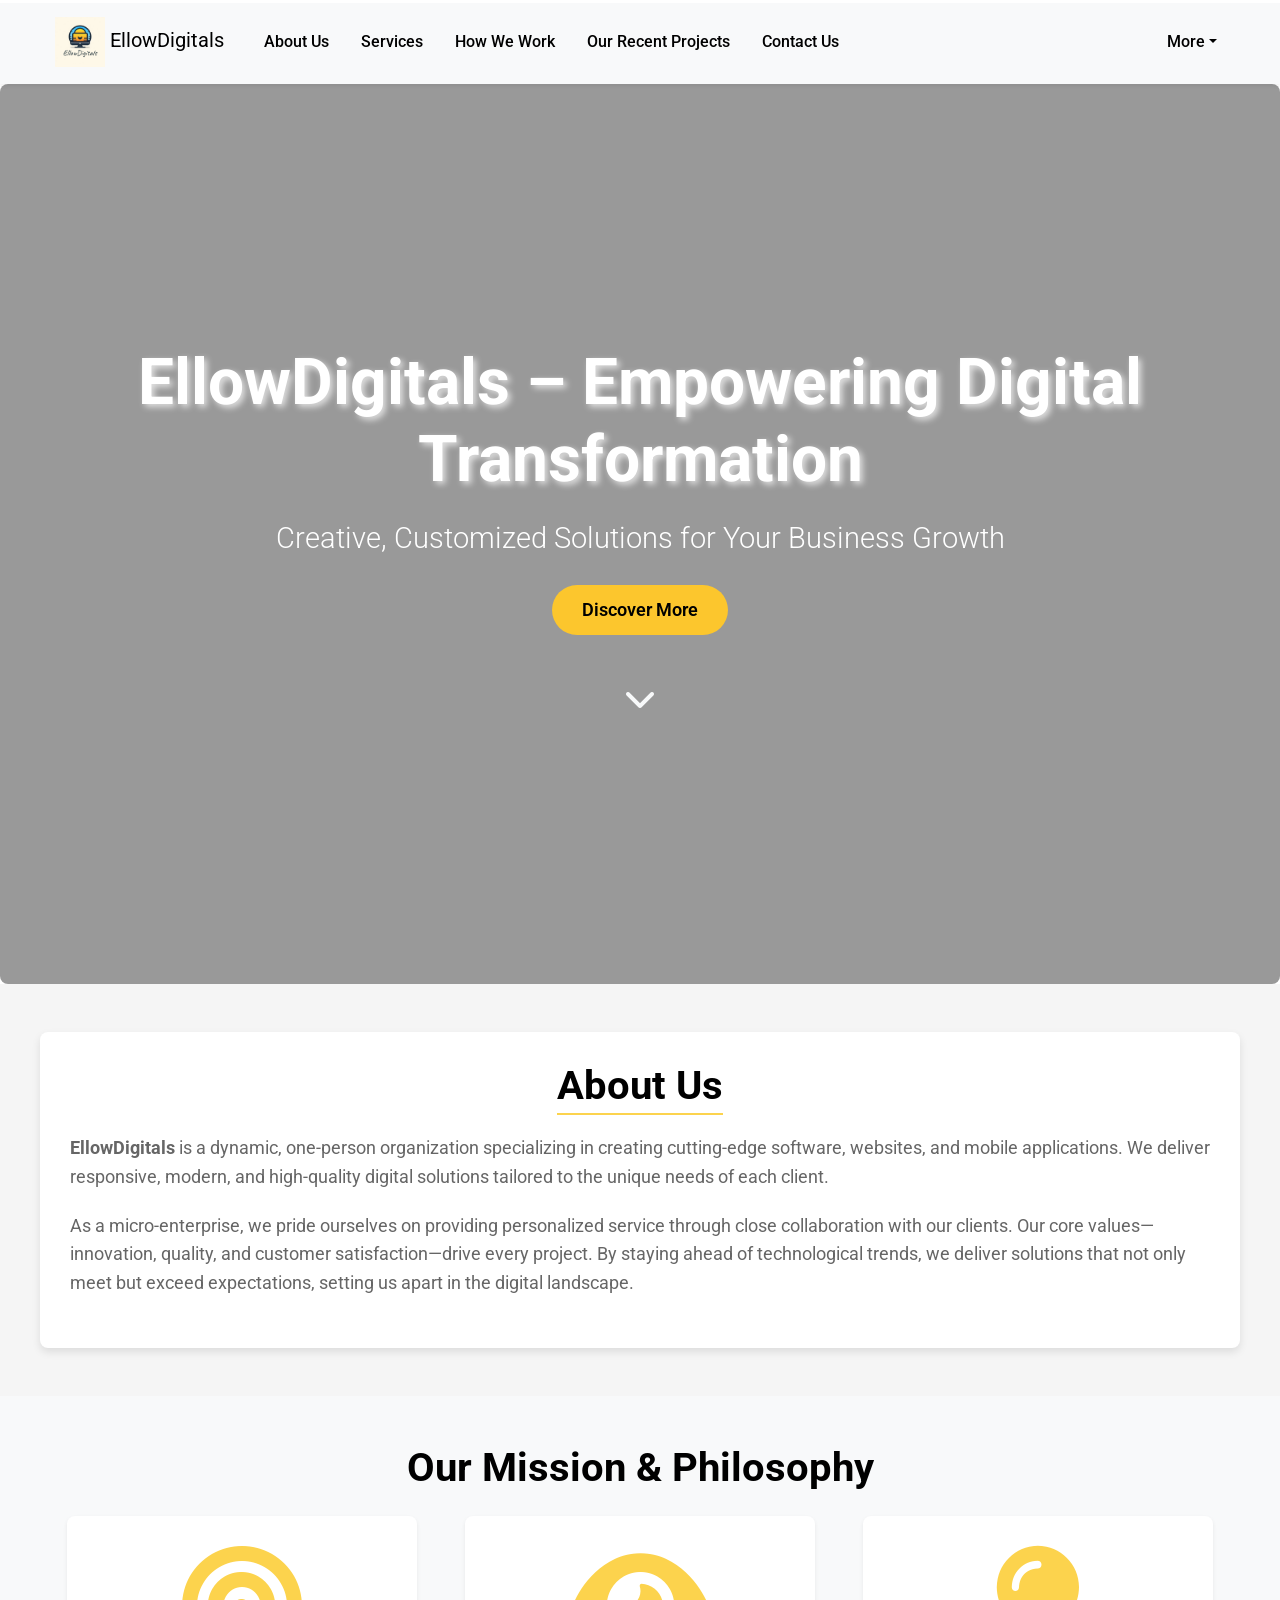
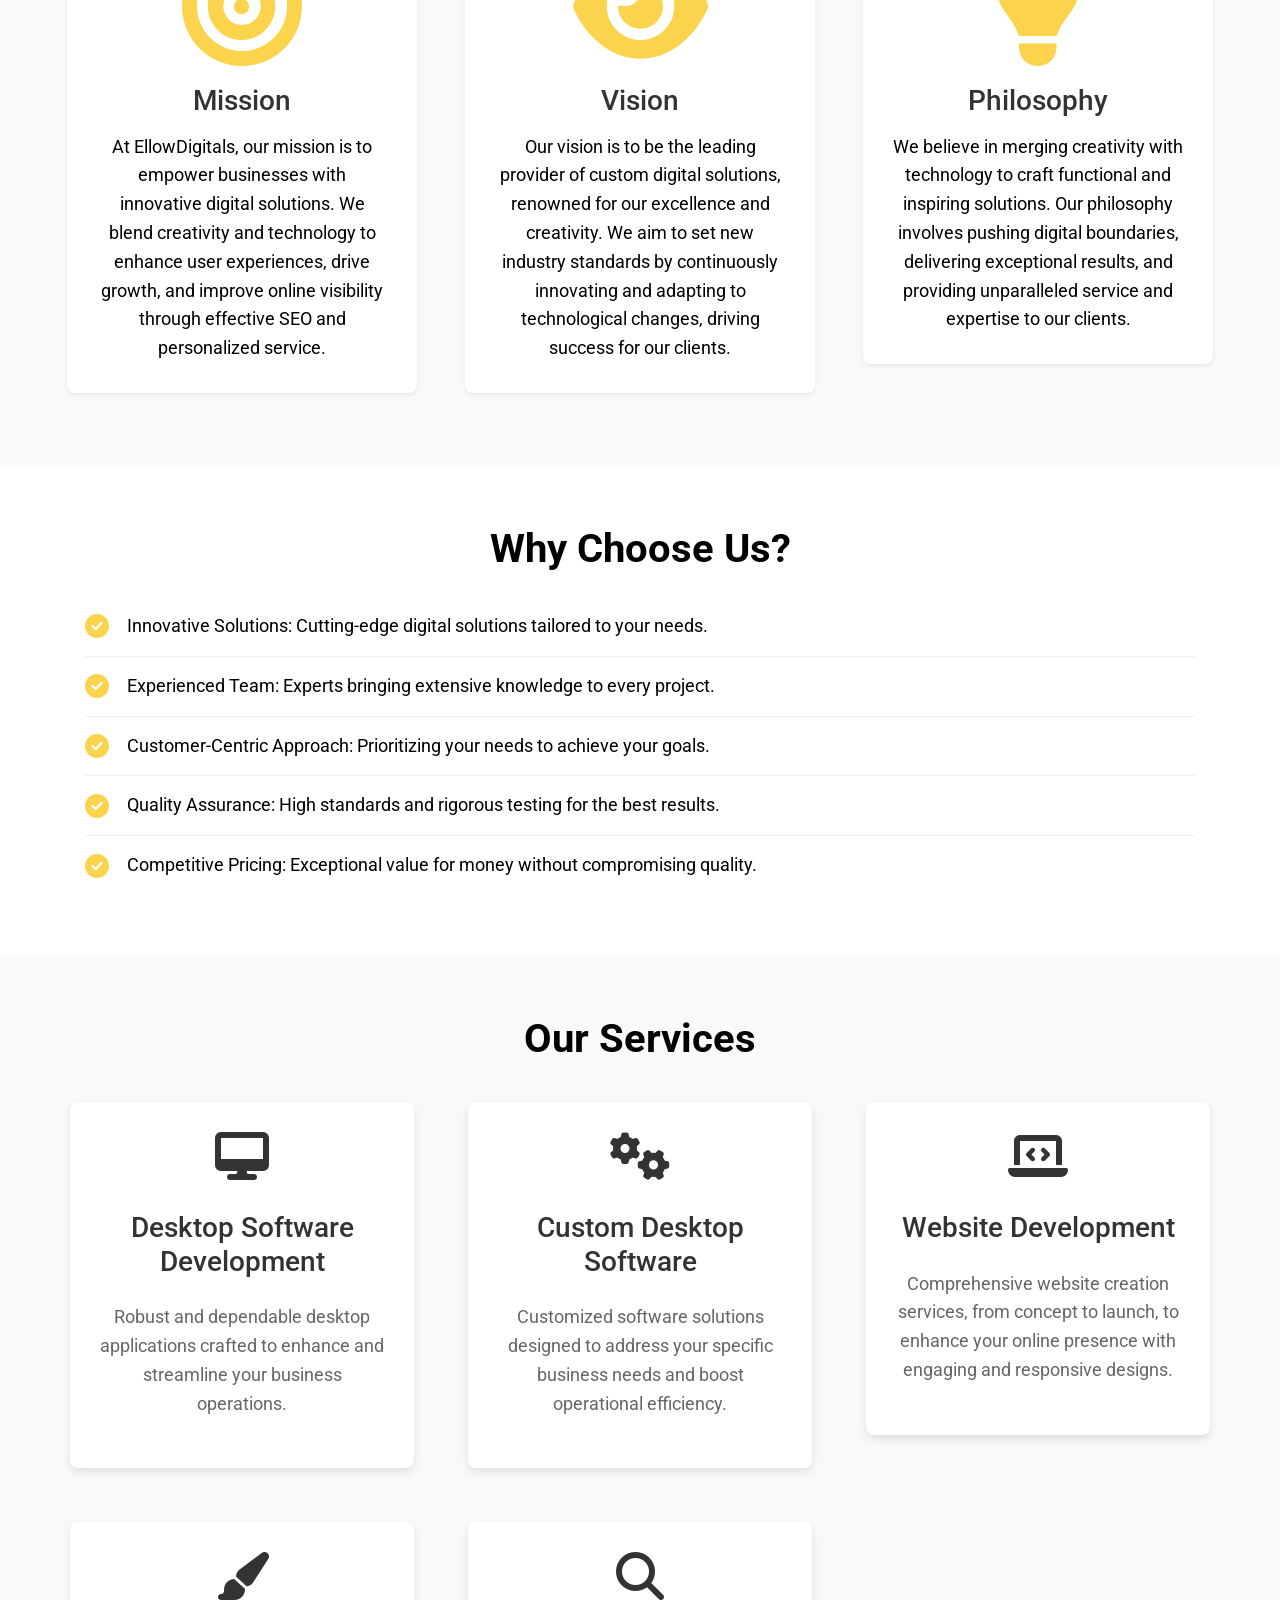
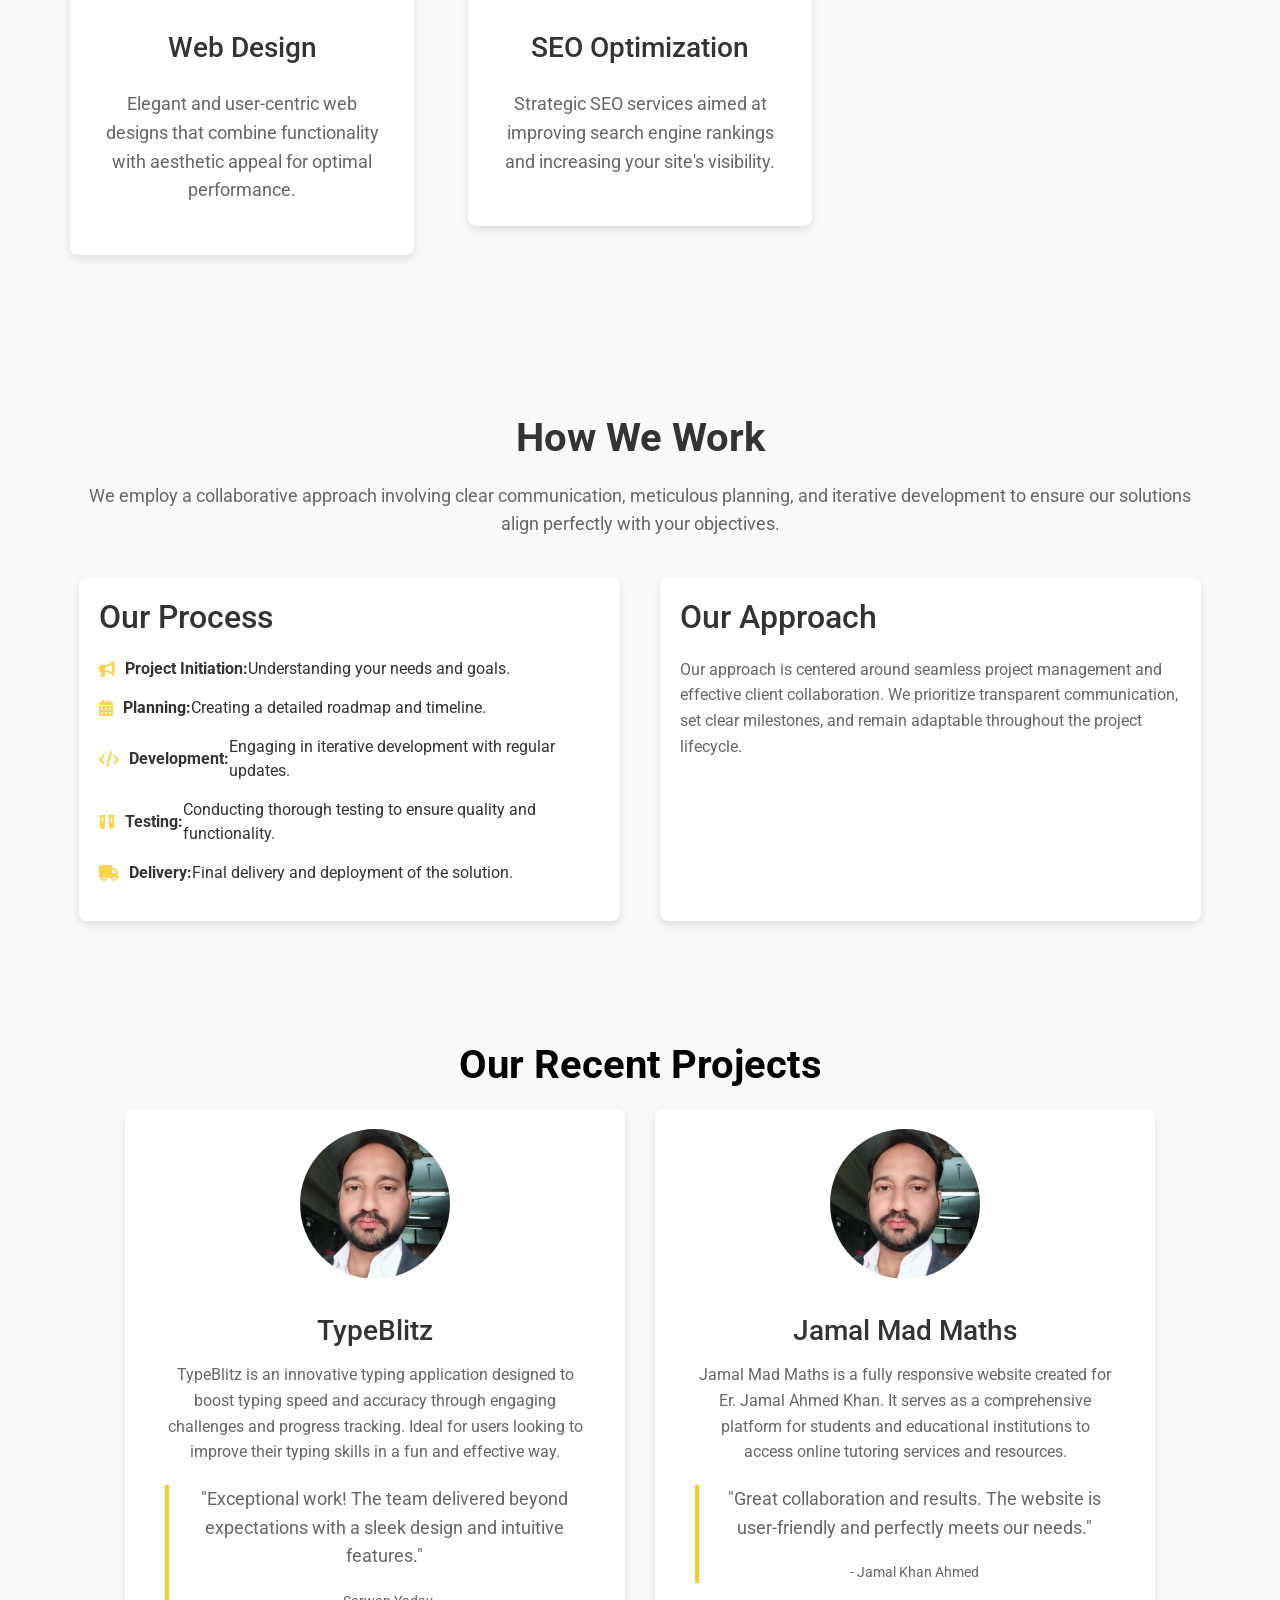
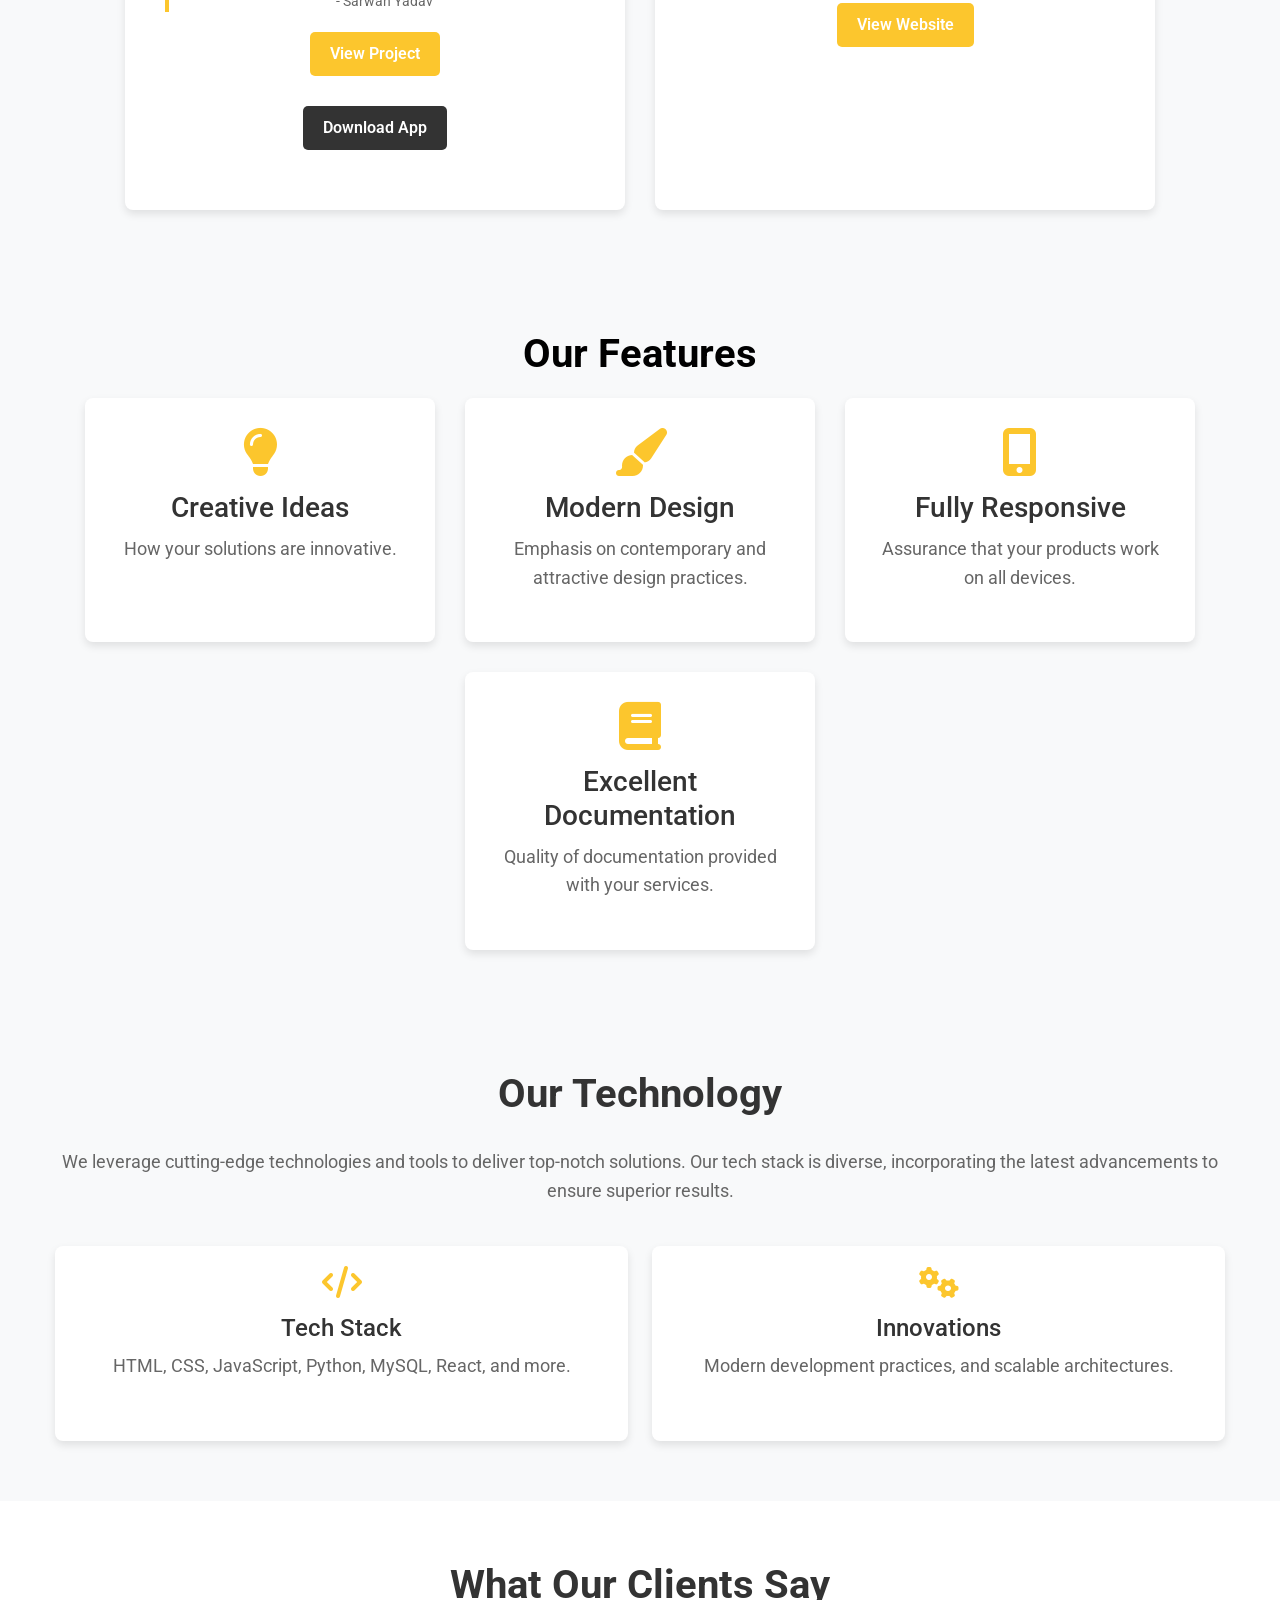
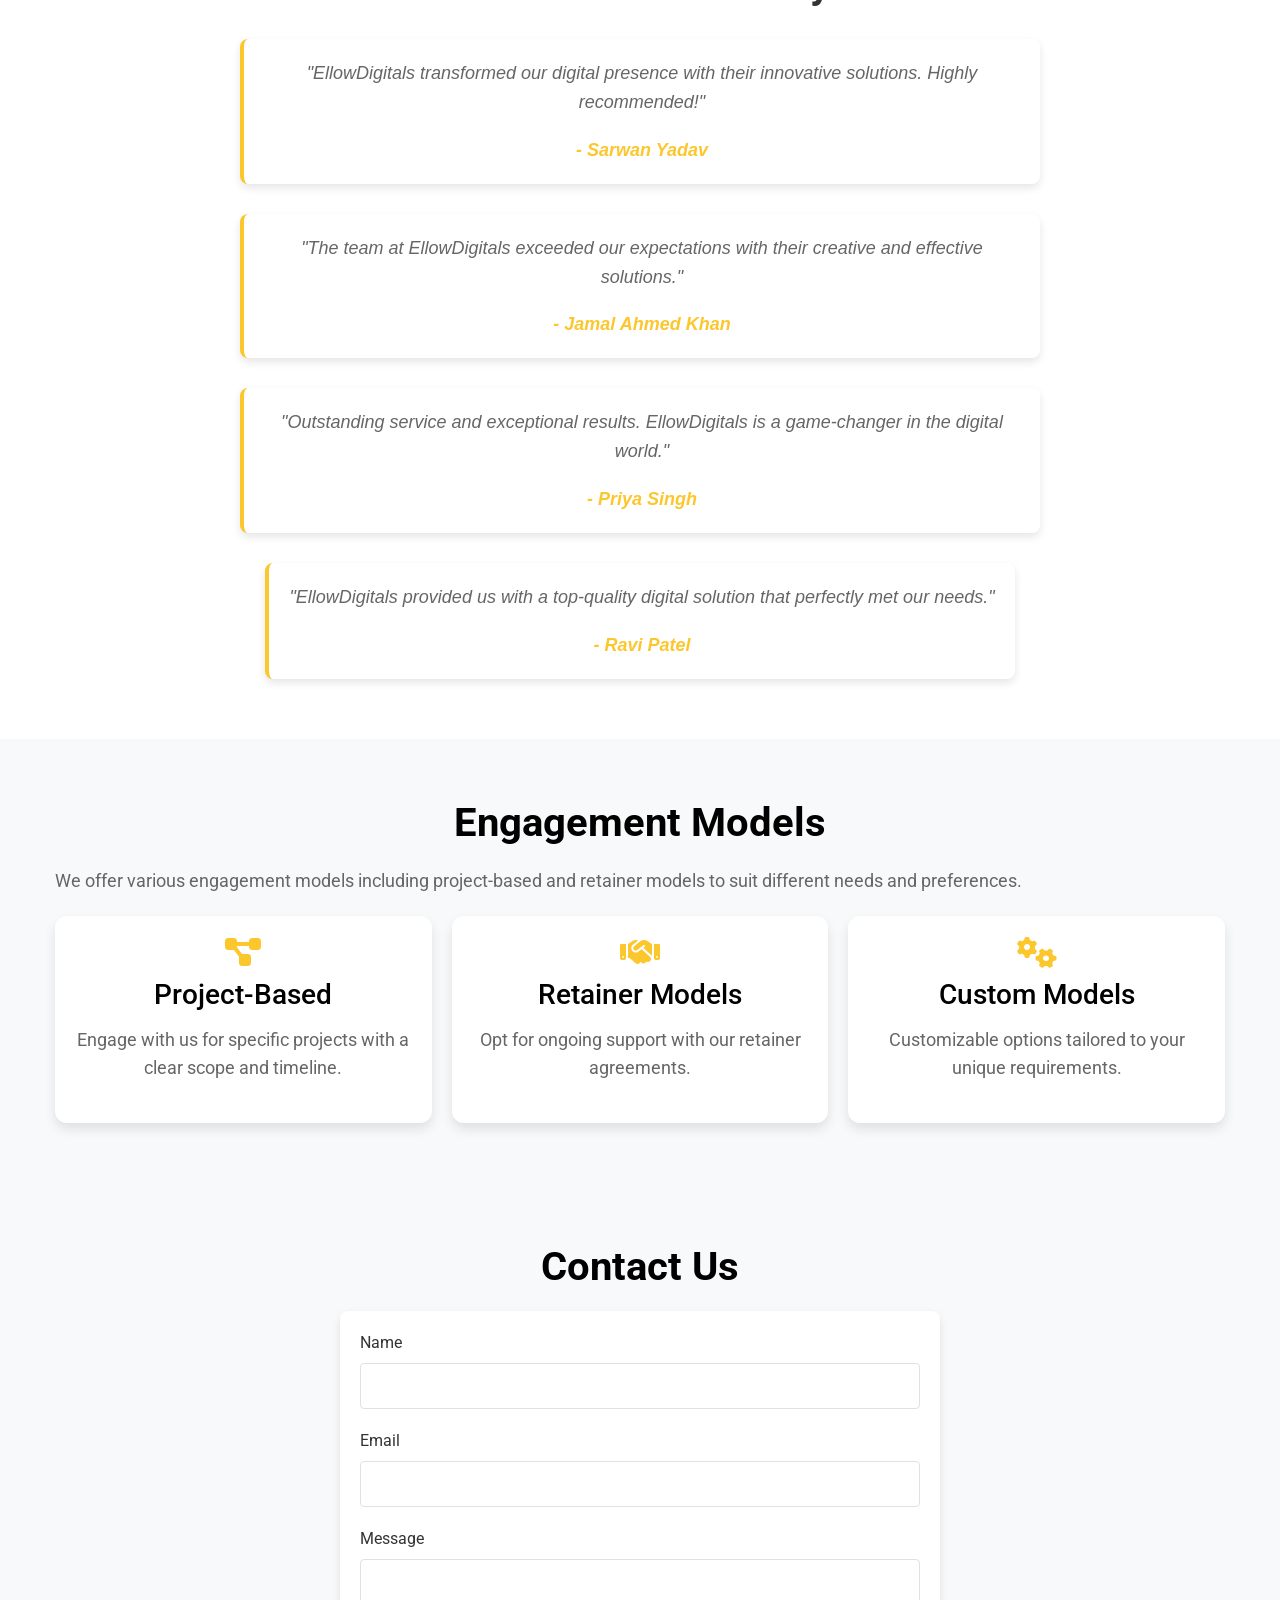
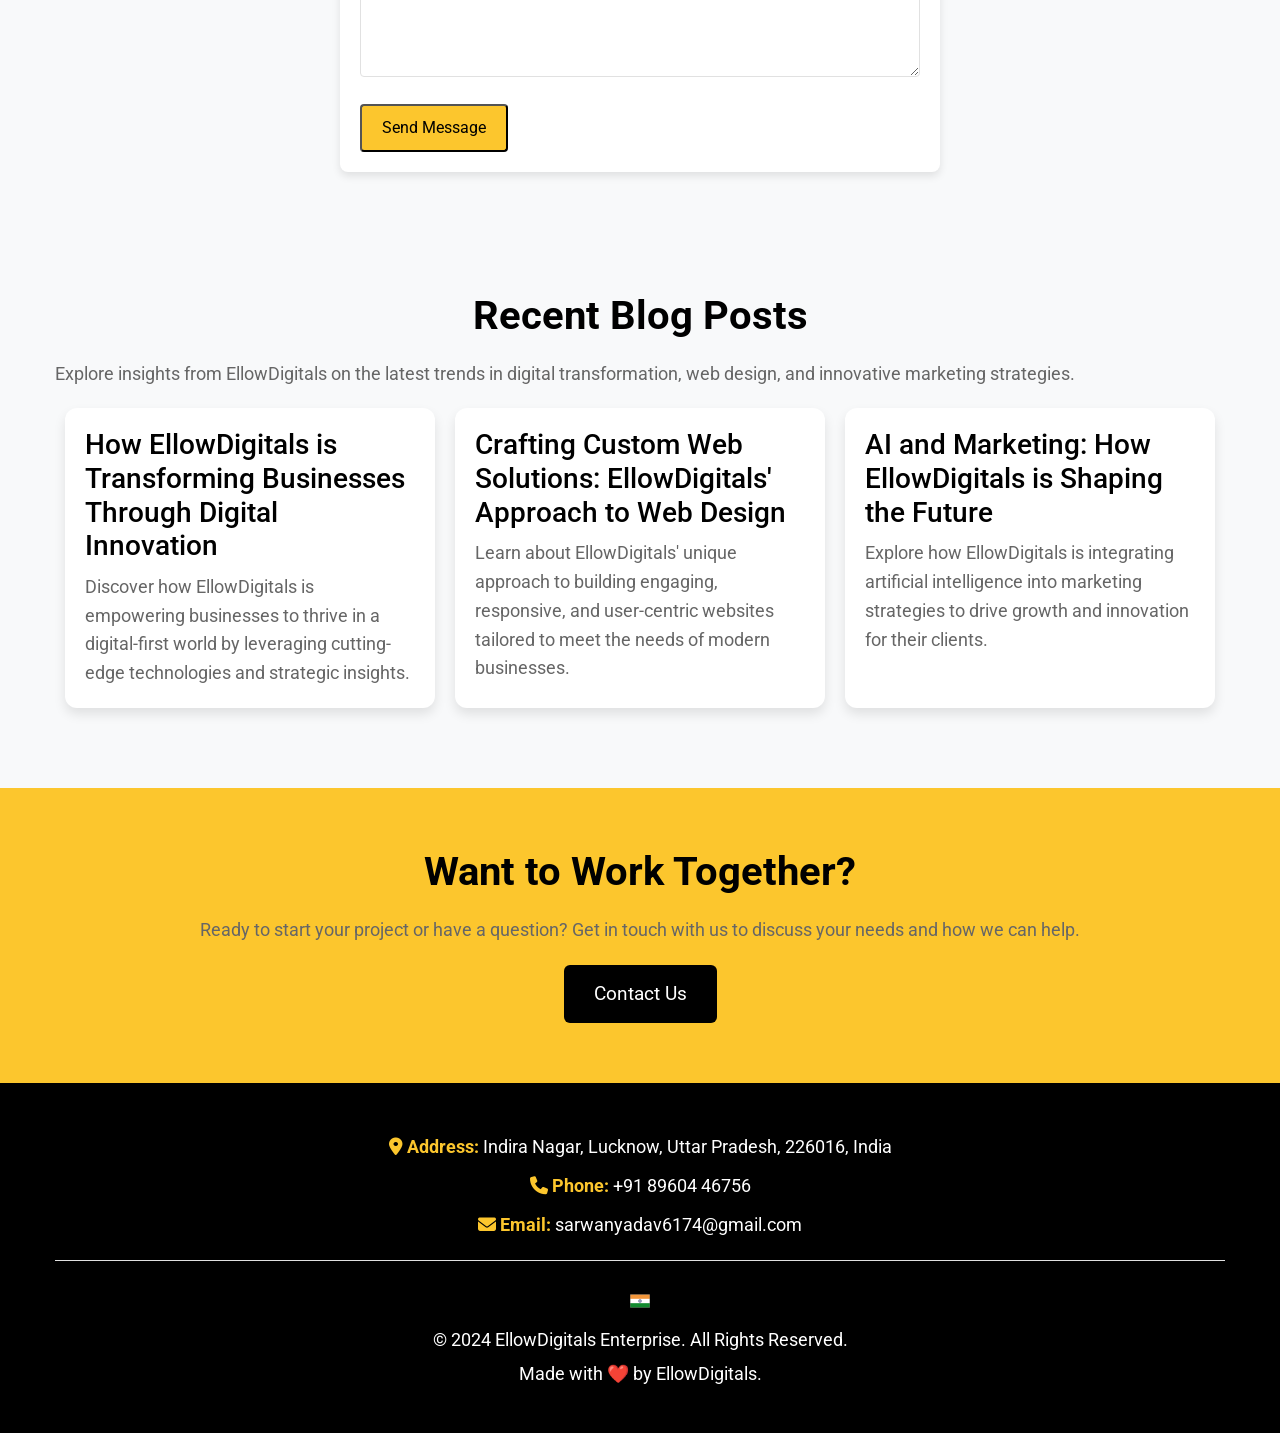
==== commit e5d2ccc0: "...." ====
--- a/Version2/index.html
+++ b/Version2/index.html
@@ -178,6 +178,7 @@
             </ul>
         </div>
     </section>
+    
     <!-- Our Services Section -->
     <section id="services" class="section bg-light">
         <div class="container">
@@ -414,7 +415,107 @@
         </div>
     </section>
 
-
+    <!-- Engagement Models Section -->
+    <section id="engagement" class="section bg-light">
+        <div class="container">
+            <h2 class="section-title">Engagement Models</h2>
+            <p>We offer various engagement models including project-based and retainer models to suit different needs
+                and preferences.</p>
+            <div class="engagement-models">
+                <div class="model">
+                    <h3><i class="fas fa-project-diagram"></i> Project-Based</h3>
+                    <p>Engage with us for specific projects with a clear scope and timeline.</p>
+                </div>
+                <div class="model">
+                    <h3><i class="fas fa-handshake"></i> Retainer Models</h3>
+                    <p>Opt for ongoing support with our retainer agreements.</p>
+                </div>
+                <div class="model">
+                    <h3><i class="fas fa-cogs"></i> Custom Models</h3>
+                    <p>Customizable options tailored to your unique requirements.</p>
+                </div>
+            </div>
+        </div>
+    </section>
+
+    <!-- Contact Us Section -->
+    <section id="contact" class="section">
+        <div class="container">
+            <h2 class="section-title">Contact Us</h2>
+            <form action="https://formsubmit.co/your-email@example.com" method="POST" class="contact-form">
+                <div class="form-group">
+                    <label for="name">Name</label>
+                    <input type="text" id="name" name="name" required>
+                </div>
+                <div class="form-group">
+                    <label for="email">Email</label>
+                    <input type="email" id="email" name="email" required>
+                </div>
+                <div class="form-group">
+                    <label for="message">Message</label>
+                    <textarea id="message" name="message" rows="4" required></textarea>
+                </div>
+                <button type="submit" class="cta-button">Send Message</button>
+            </form>
+        </div>
+    </section>
+
+    <!-- Recent Blog Posts Section -->
+    <section id="blog" class="section bg-light">
+        <div class="container">
+            <h2 class="section-title">Recent Blog Posts</h2>
+            <p>Explore insights from EllowDigitals on the latest trends in digital transformation, web design, and
+                innovative marketing strategies.</p>
+            <div class="blog-posts">
+                <article class="blog-post">
+                    <h3><a href="#">How EllowDigitals is Transforming Businesses Through Digital Innovation</a></h3>
+                    <p>Discover how EllowDigitals is empowering businesses to thrive in a digital-first world by
+                        leveraging cutting-edge technologies and strategic insights.</p>
+                </article>
+                <article class="blog-post">
+                    <h3><a href="#">Crafting Custom Web Solutions: EllowDigitals' Approach to Web Design</a></h3>
+                    <p>Learn about EllowDigitals' unique approach to building engaging, responsive, and user-centric
+                        websites tailored to meet the needs of modern businesses.</p>
+                </article>
+                <article class="blog-post">
+                    <h3><a href="#">AI and Marketing: How EllowDigitals is Shaping the Future</a></h3>
+                    <p>Explore how EllowDigitals is integrating artificial intelligence into marketing strategies to
+                        drive growth and innovation for their clients.</p>
+                </article>
+            </div>
+        </div>
+    </section>
+
+    <!-- Want to Work Together? Section -->
+    <section id="work-together" class="section">
+        <div class="container">
+            <h2 class="section-title">Want to Work Together?</h2>
+            <p>Ready to start your project or have a question? Get in touch with us to discuss your needs and how we can
+                help.</p>
+            <a href="#contact" class="cta-button">Contact Us</a>
+        </div>
+    </section>
+
+    <!-- Footer -->
+    <footer id="site-footer">
+        <div class="container">
+            <div class="footer-contact">
+                <p><i class="fas fa-map-marker-alt"></i><strong class="footer-label"> Address:</strong> <span
+                        class="footer-text">Indira Nagar, Lucknow, Uttar Pradesh, 226016, India</span></p>
+                <p><i class="fas fa-phone"></i><strong class="footer-label"> Phone:</strong> <span
+                        class="footer-text">+91 89604 46756</span></p>
+                <p><i class="fas fa-envelope"></i><strong class="footer-label"> Email:</strong> <span
+                        class="footer-text"><a
+                            href="mailto:sarwanyadav6174@gmail.com">sarwanyadav6174@gmail.com</a></span></p>
+            </div>
+            <div class="footer-divider"></div>
+            <div class="footer-content">
+                <img src="assets/flag.png" alt="India Logo" class="footer-logo">
+                <p>&copy; 2024 EllowDigitals Enterprise. All Rights Reserved.</p>
+                <p>Made with ❤️ by EllowDigitals.</p>
+            </div>
+        </div>
+    </footer>
 
     <!-- Custom JS -->
     <script src="assets/script.js" defer></script>
--- a/Version2/assets/styles.css
+++ b/Version2/assets/styles.css
@@ -55,6 +55,17 @@
     padding: 0;
     margin: 0;
 }
+
+.btn:focus {
+    outline: 2px solid var(--yellow);
+    outline-offset: 2px;
+}
+
+.navbar-nav .nav-link:focus {
+    background-color: var(--yellow);
+    color: var(--white);
+}
+
 
 .navbar-nav .nav-link {
     padding: 0.75rem 1.5rem;
@@ -1077,7 +1088,8 @@
 .tech-item p {
     font-size: 1rem;
     color: var(--gray-light-text);
-    margin-top: auto; /* Pushes text to the bottom of the box */
+    margin-top: auto;
+    /* Pushes text to the bottom of the box */
 }
 
 @media (max-width: 1199px) {
@@ -1153,7 +1165,7 @@
 }
 
 .testimonial-item {
-    background: var(--gray-dark);
+    background: #fFF;
     color: var(--white);
     padding: 20px;
     border-radius: 8px;
@@ -1178,6 +1190,7 @@
     color: var(--yellow);
 }
 
+/* Responsive Adjustments */
 @media (max-width: 1199px) {
     .testimonial-item {
         max-width: 700px;
@@ -1195,4 +1208,294 @@
         max-width: 100%;
         margin-bottom: 20px;
     }
+}
+
+.container {
+    max-width: 1200px;
+    margin: 0 auto;
+    padding: 0 15px;
+}
+
+.section {
+    padding: 60px 0;
+}
+
+.section-title {
+    font-size: 2.5rem;
+    margin-bottom: 20px;
+    color: var(--black);
+    text-align: center;
+}
+
+a {
+    color: var(--yellow);
+    text-decoration: none;
+}
+
+a:hover {
+    text-decoration: underline;
+}
+
+
+/* Engagement Models Section */
+#engagement {
+    background-color: var(--gray-light);
+}
+
+.engagement-models {
+    display: flex;
+    flex-wrap: wrap;
+    gap: 20px;
+    justify-content: center;
+}
+
+.model {
+    flex: 1 1 calc(33.333% - 20px);
+    background: var(--white);
+    padding: 20px;
+    border-radius: 12px;
+    box-shadow: 0 6px 12px rgba(0, 0, 0, 0.1);
+    text-align: center;
+    transition: transform 0.3s ease, box-shadow 0.3s ease;
+}
+
+.model:hover {
+    transform: translateY(-8px);
+    box-shadow: 0 12px 24px rgba(0, 0, 0, 0.2);
+}
+
+.model h3 {
+    font-size: 1.75rem;
+    margin-bottom: 15px;
+    color: var(--black);
+}
+
+.model p {
+    font-size: 1.1rem;
+    color: var(--gray-light-text);
+}
+
+.model i {
+    font-size: 2rem;
+    color: var(--yellow);
+    display: block;
+    margin-bottom: 10px;
+}
+
+/* Contact Us Section */
+#contact {
+    background-color: var(--gray-light);
+}
+
+.contact-form {
+    background: var(--white);
+    padding: 20px;
+    border-radius: 8px;
+    box-shadow: 0 4px 8px rgba(0, 0, 0, 0.1);
+    max-width: 600px;
+    margin: 0 auto;
+}
+
+.form-group {
+    margin-bottom: 20px;
+}
+
+.form-group label {
+    display: block;
+    margin-bottom: 8px;
+    color: var(--dark-gray);
+}
+
+.form-group input,
+.form-group textarea {
+    width: 100%;
+    padding: 10px;
+    border: 1px solid var(--gray-dark);
+    border-radius: 4px;
+}
+
+.form-group textarea {
+    resize: vertical;
+}
+
+.cta-button {
+    display: inline-block;
+    padding: 10px 20px;
+    background-color: var(--yellow);
+    color: var(--black);
+    text-decoration: none;
+    border-radius: 4px;
+    font-size: 1rem;
+    transition: background-color 0.3s ease;
+    text-align: center;
+}
+
+.cta-button:hover {
+    background-color: var(--dark-gray);
+    color: var(--white);
+}
+
+/* Latest Blog Section */
+#blog {
+    background-color: var(--gray-light);
+}
+
+.blog-posts {
+    display: flex;
+    flex-wrap: wrap;
+    gap: 20px;
+    justify-content: center;
+}
+
+.blog-post {
+    background: var(--white);
+    border-radius: 12px;
+    padding: 20px;
+    margin-bottom: 20px;
+    box-shadow: 0 6px 12px rgba(0, 0, 0, 0.1);
+    width: calc(33.333% - 20px);
+    /* Desktop: 3 columns */
+    transition: transform 0.3s ease, box-shadow 0.3s ease;
+}
+
+.blog-post:hover {
+    transform: translateY(-8px);
+    box-shadow: 0 12px 24px rgba(0, 0, 0, 0.2);
+}
+
+.blog-post h3 {
+    margin: 0 0 10px;
+    font-size: 1.75rem;
+    color: var(--black);
+}
+
+.blog-post h3 a {
+    color: var(--black);
+    text-decoration: none;
+}
+
+.blog-post h3 a:hover {
+    text-decoration: underline;
+}
+
+.blog-post p {
+    margin: 0;
+    color: var(--gray-light-text);
+}
+
+/* Responsive Adjustments */
+
+/* For tablets and small desktops */
+@media (max-width: 1024px) {
+    .blog-post {
+        width: calc(50% - 20px);
+        /* 2 columns on tablets */
+    }
+}
+
+/* For mobile devices */
+@media (max-width: 768px) {
+    .blog-post {
+        width: 100%;
+        /* Single column on mobile */
+    }
+}
+
+
+/* Want to Work Together? Section */
+#work-together {
+    background-color: var(--yellow);
+    color: var(--black);
+    text-align: center;
+    padding: 60px 20px;
+}
+
+#work-together .cta-button {
+    background-color: var(--black);
+    color: var(--white);
+    padding: 15px 30px;
+    font-size: 1.2rem;
+    border-radius: 6px;
+    text-decoration: none;
+    transition: background-color 0.3s ease;
+}
+
+#work-together .cta-button:hover {
+    background-color: var(--dark-gray);
+}
+
+/* Footer */
+#site-footer {
+    background: var(--black);
+    color: var(--yellow);
+    padding: 40px 0;
+    font-size: 0.875rem;
+    text-align: center;
+}
+
+#site-footer .footer-contact {
+    margin-bottom: 20px;
+}
+
+#site-footer .footer-contact p {
+    margin: 10px 0;
+    color: var(--yellow);
+    /* Text color for contact info */
+}
+
+#site-footer .footer-label {
+    color: var(--yellow);
+    /* Color for labels (Address, Phone, Email) */
+}
+
+#site-footer .footer-text {
+    color: var(--white);
+    /* Color for contact text */
+}
+
+#site-footer .footer-contact a {
+    color: var(--white);
+    text-decoration: none;
+}
+
+#site-footer .footer-contact a:hover {
+    text-decoration: underline;
+}
+
+#site-footer .footer-divider {
+    border-top: 1px solid var(--gray-dark);
+    margin: 20px 0;
+}
+
+#site-footer .footer-content {
+    margin-top: 20px;
+}
+
+#site-footer .footer-logo {
+    width: 20px;
+    /* Small size for logo */
+    height: auto;
+    margin: 10px 0;
+}
+
+#site-footer .footer-content p {
+    margin: 5px 0;
+    color: var(--white);
+    /* Color for footer content text */
+}
+
+/* Responsive Styles */
+@media (max-width: 768px) {
+    #site-footer .footer-contact p {
+        font-size: 0.875rem;
+    }
+
+    #site-footer .footer-content p {
+        font-size: 0.75rem;
+    }
+
+    #site-footer .footer-logo {
+        width: 15px;
+        /* Even smaller size for logo on smaller screens */
+    }
 }
